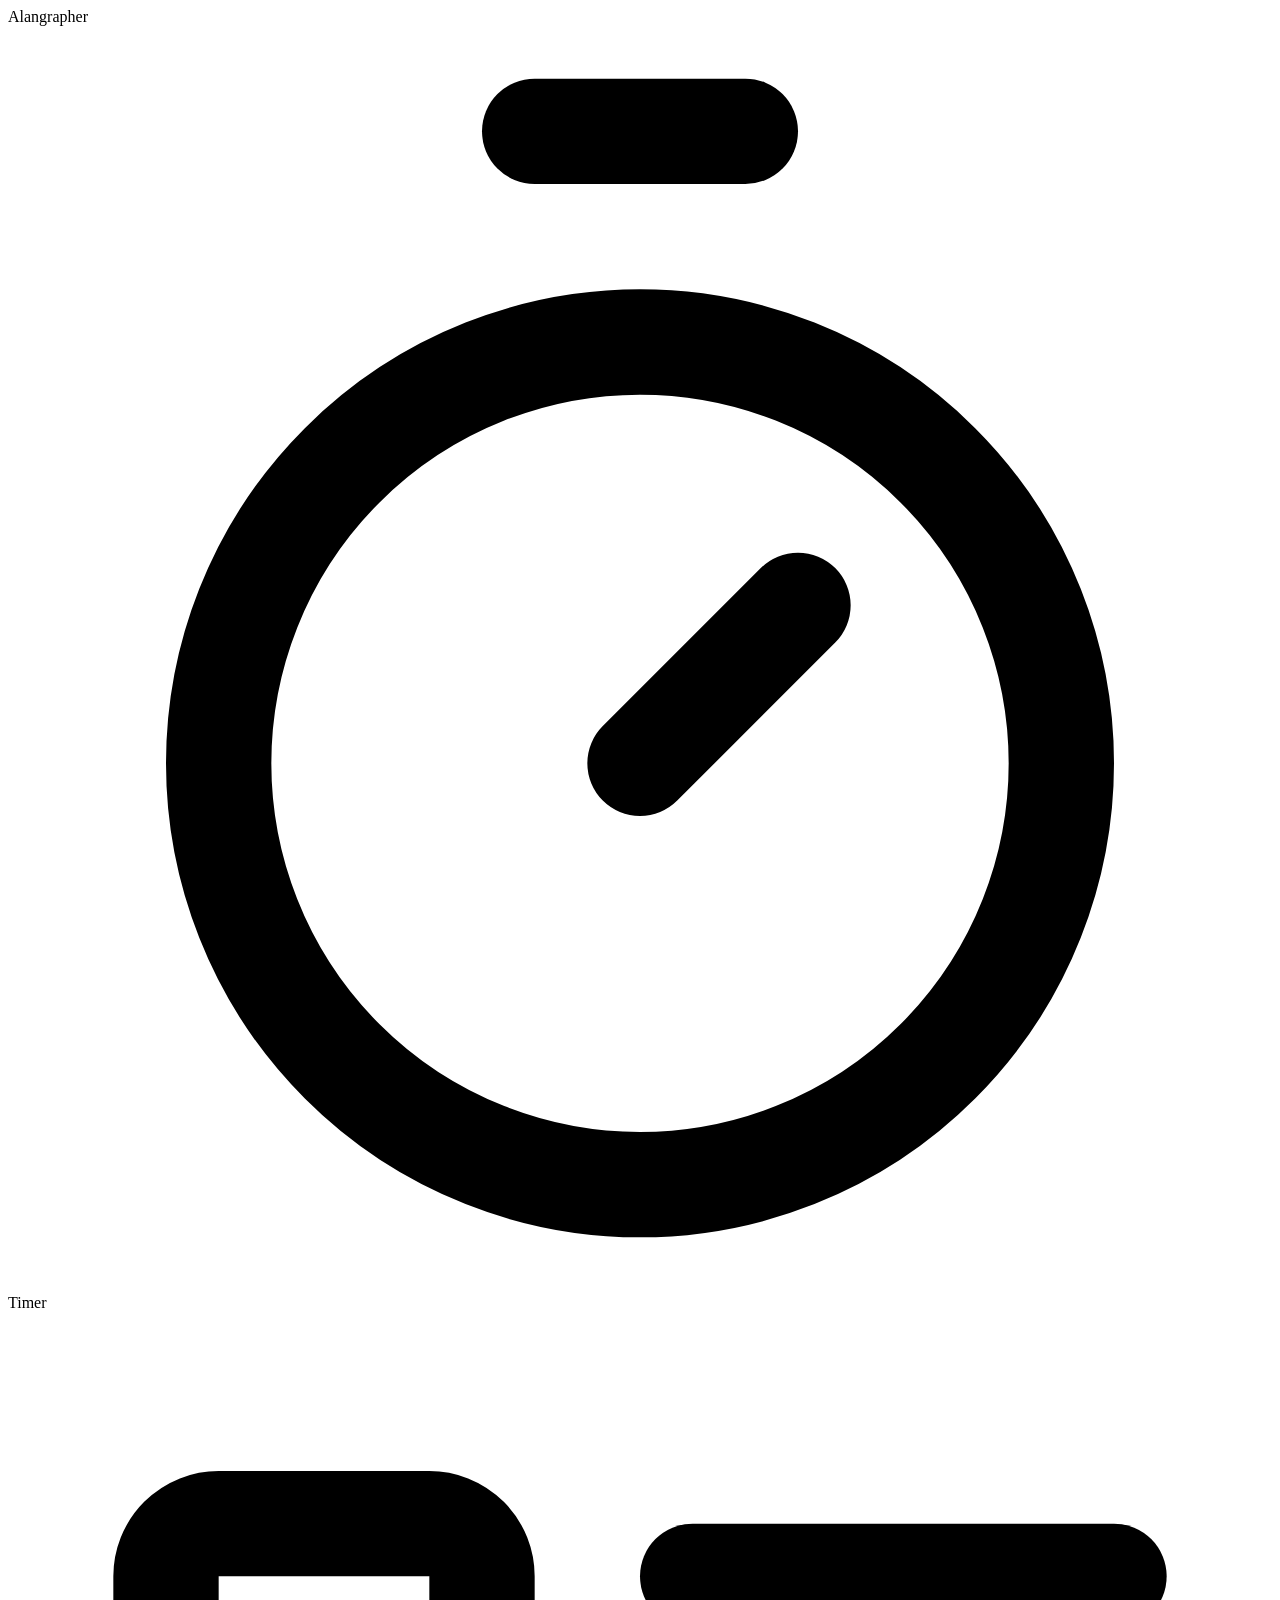
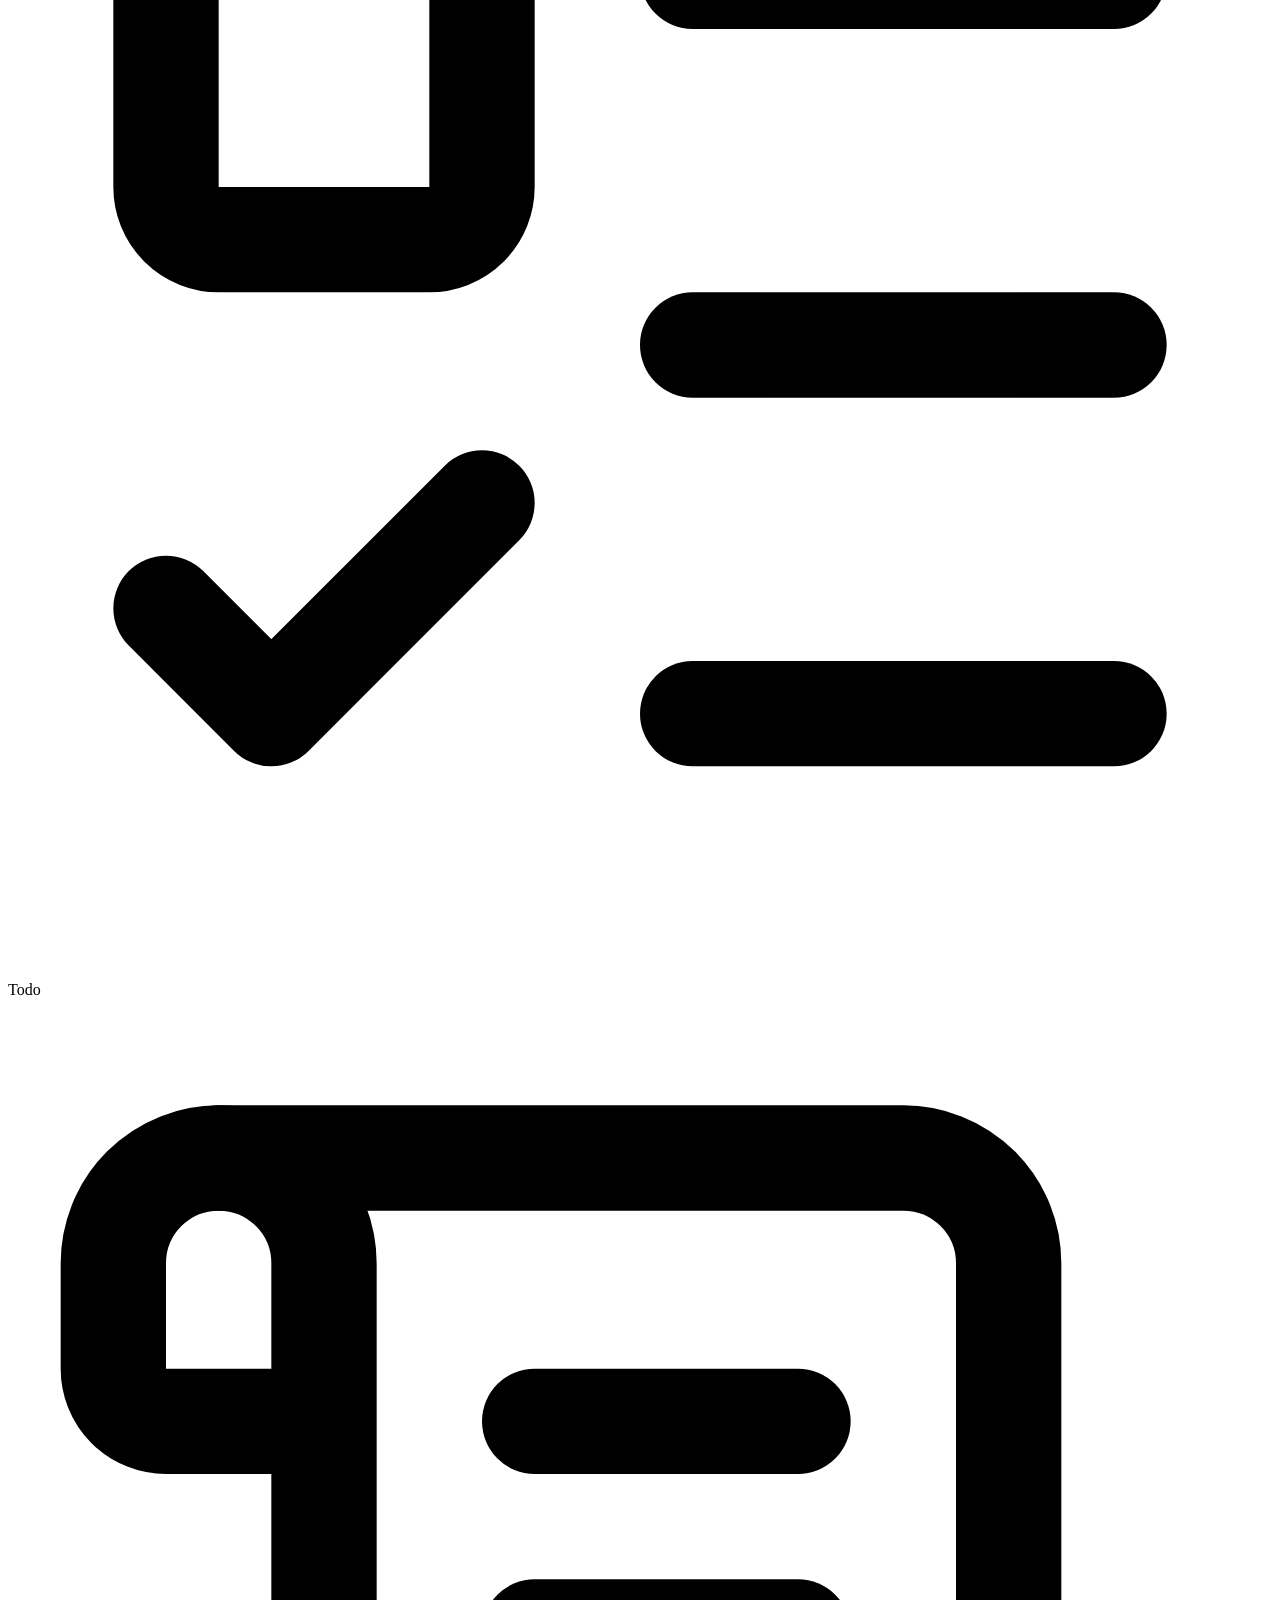
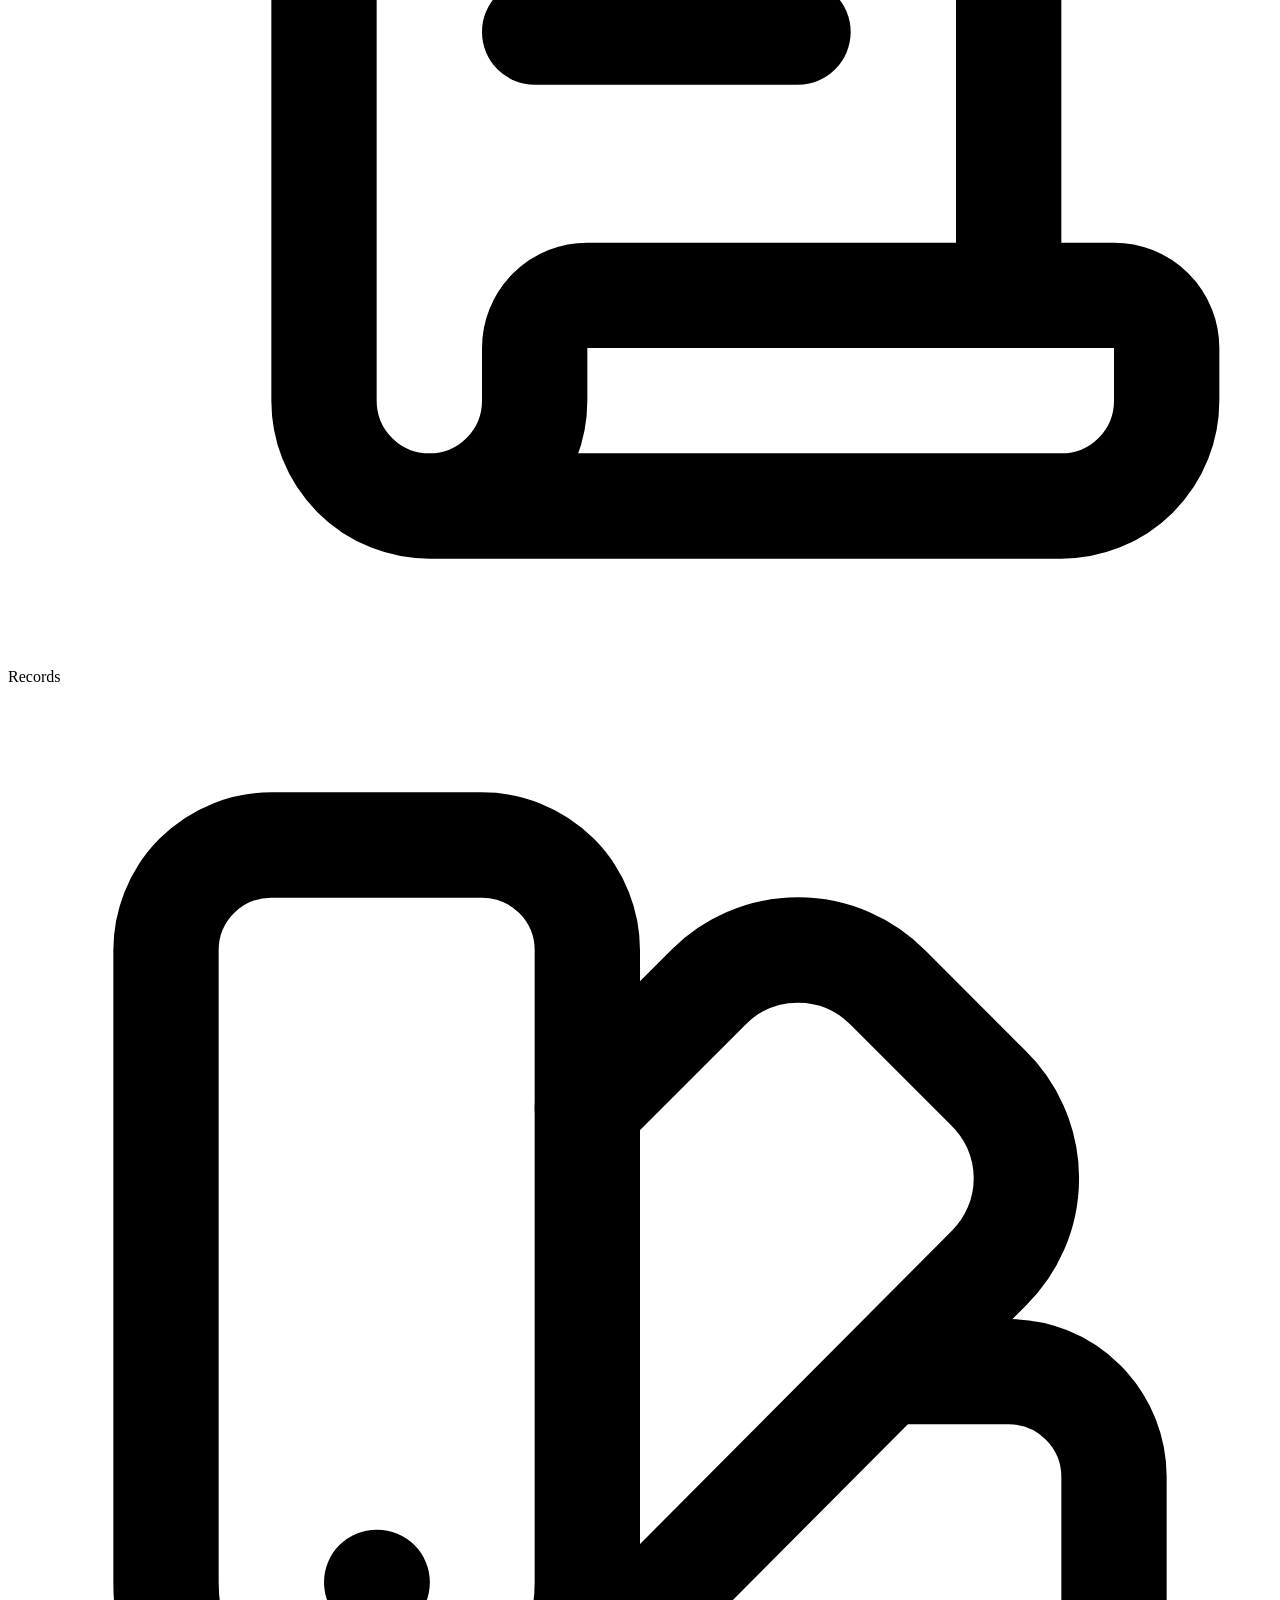
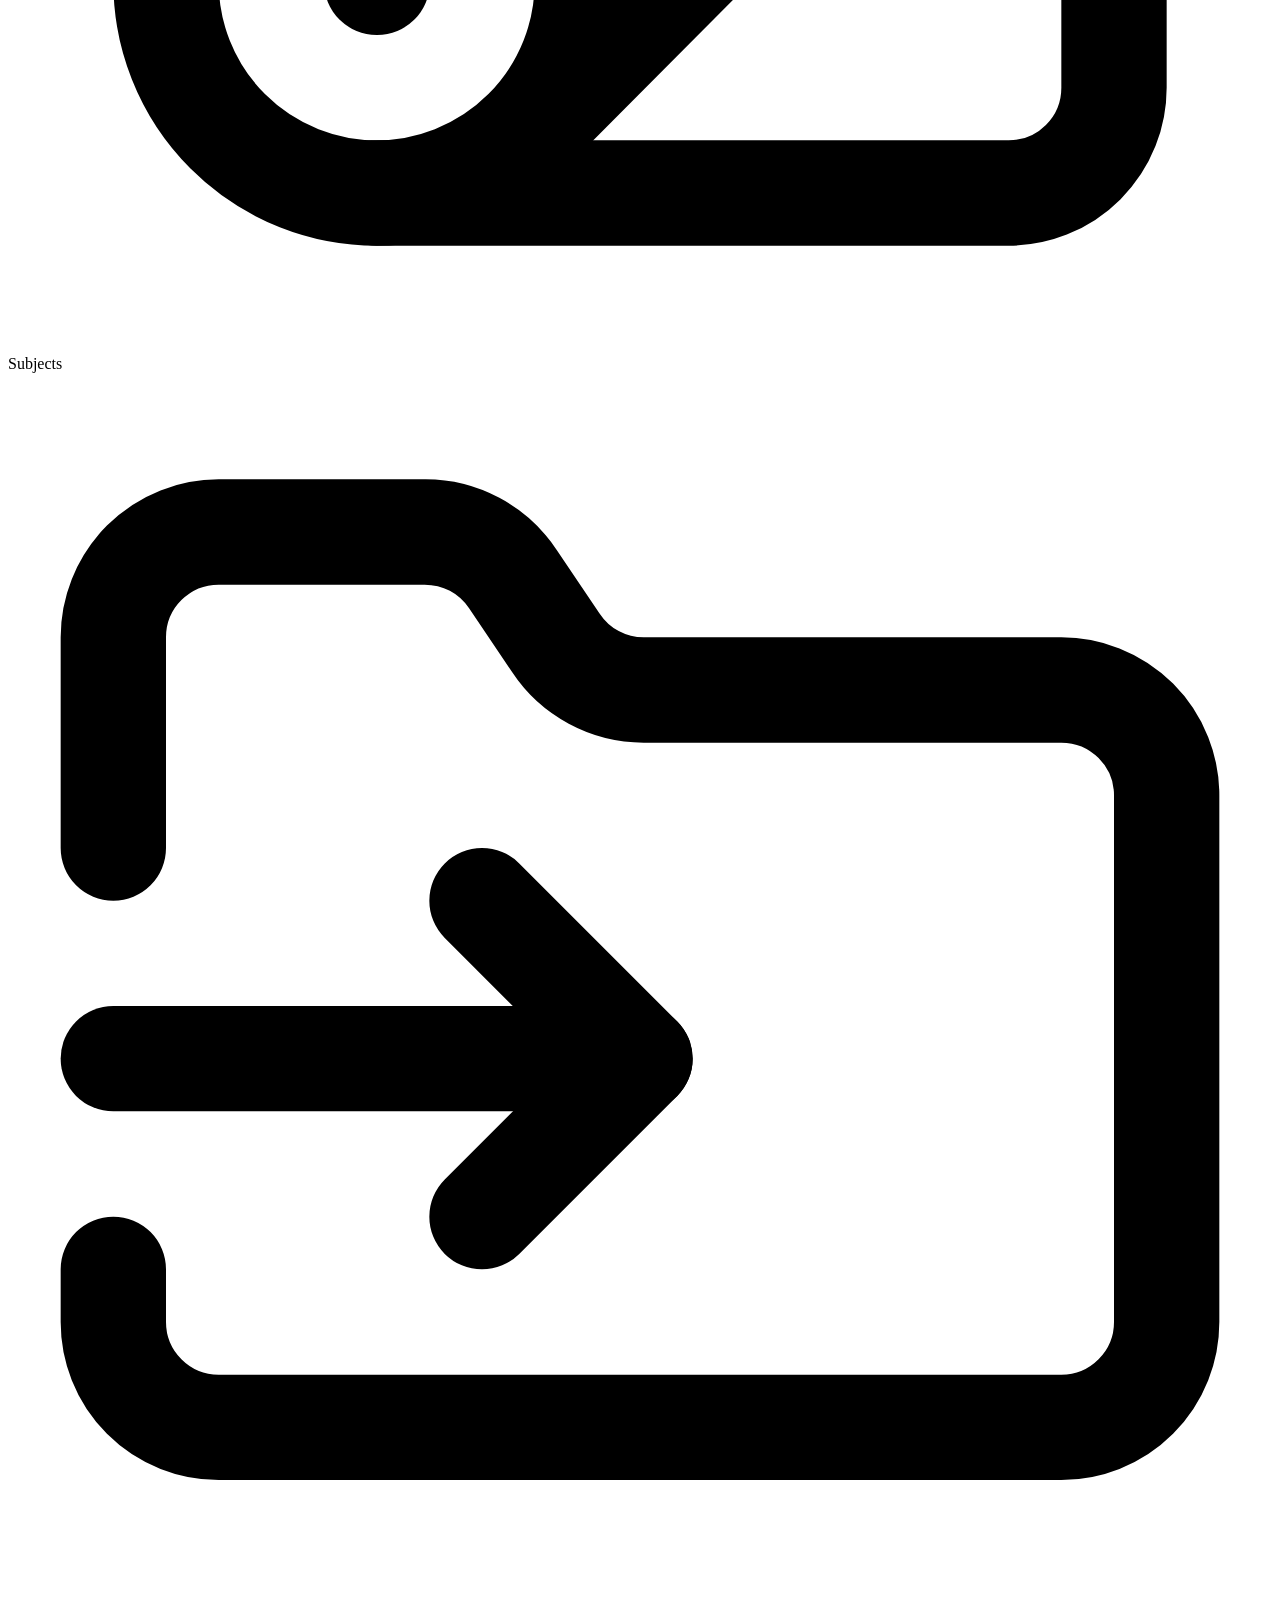
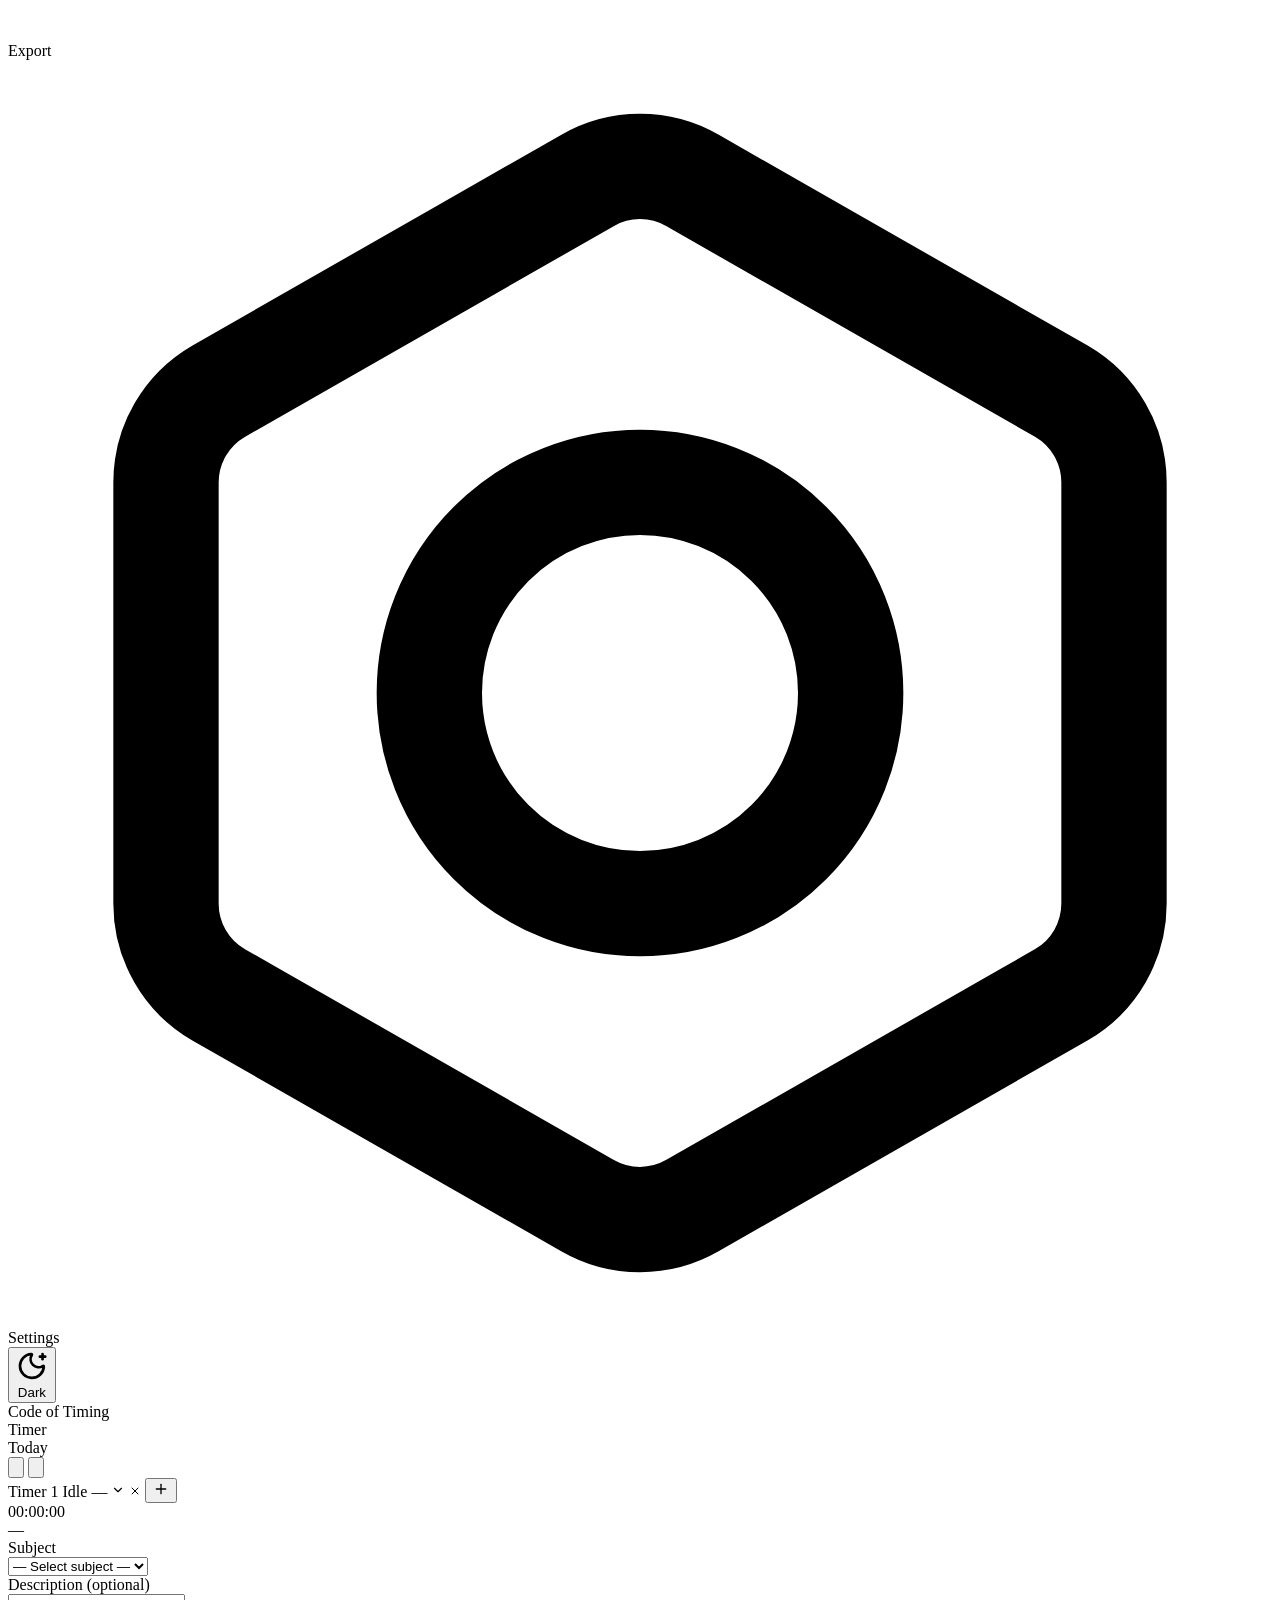
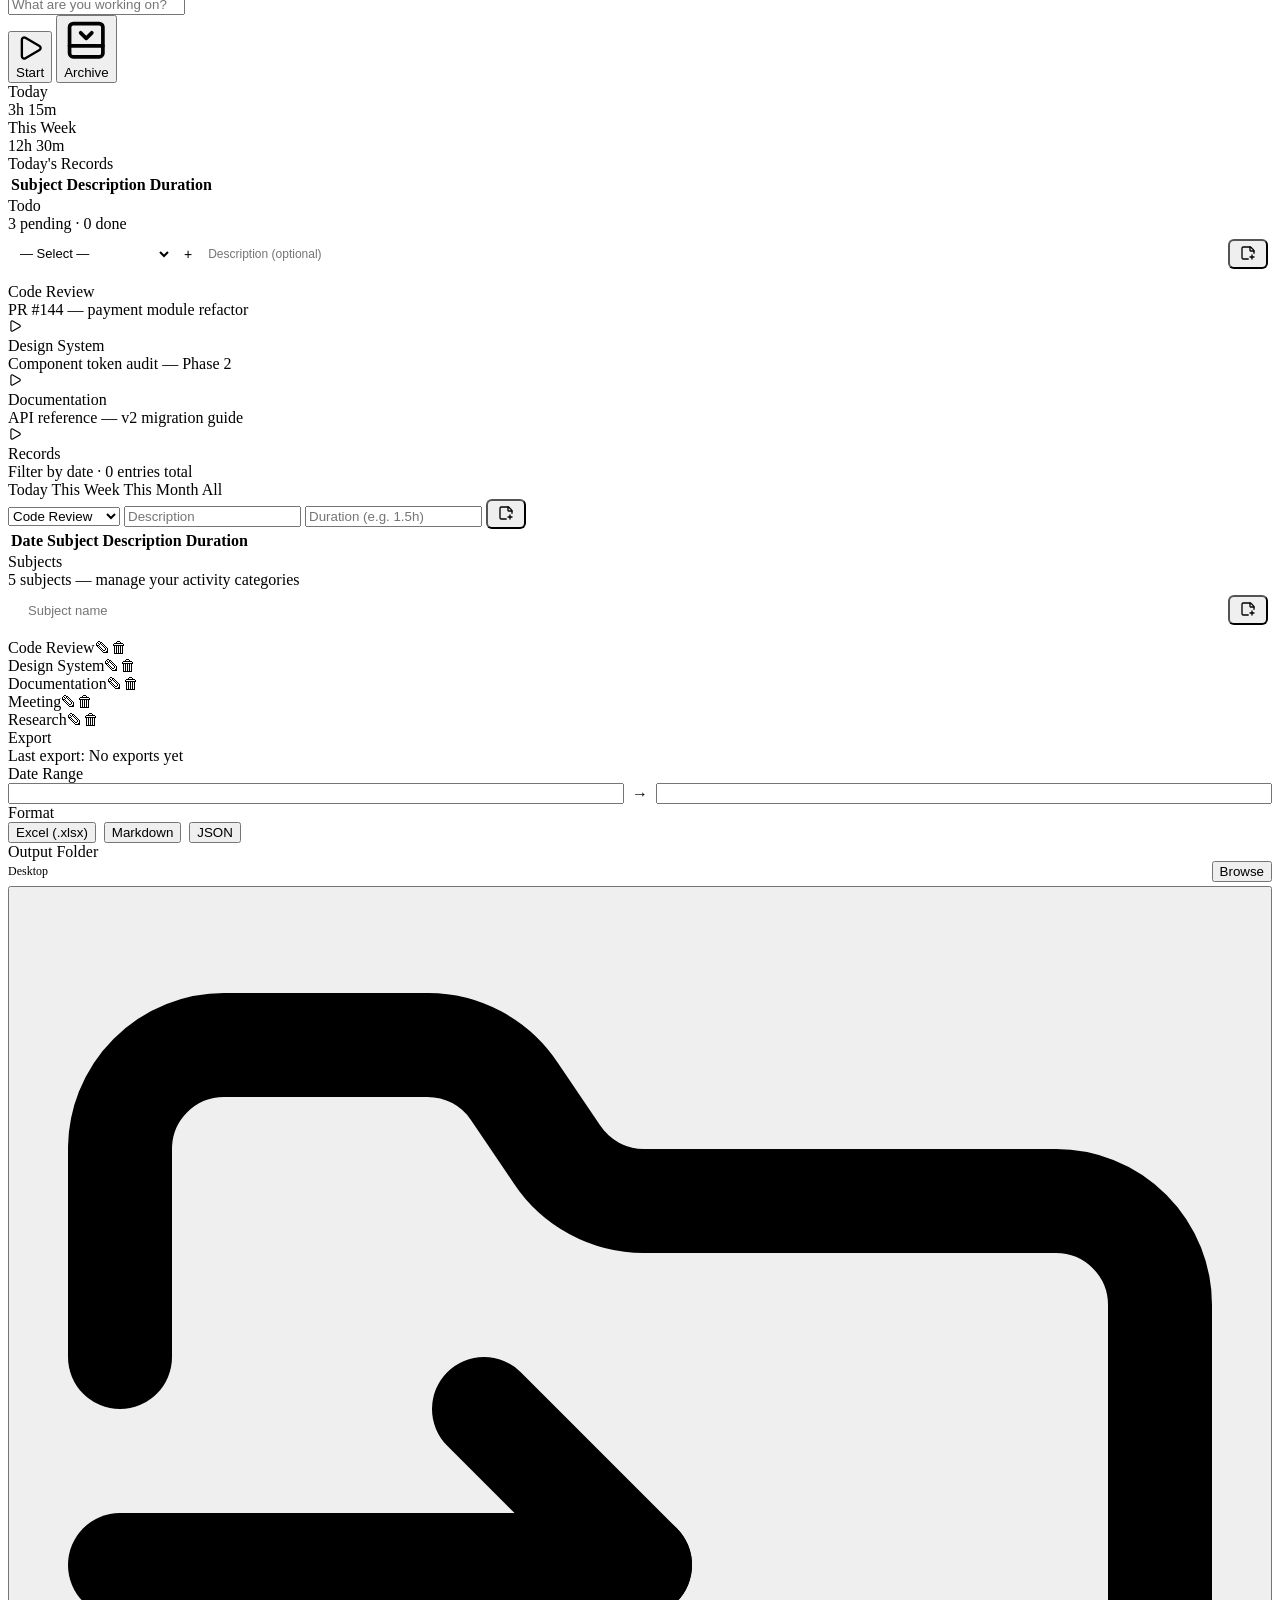
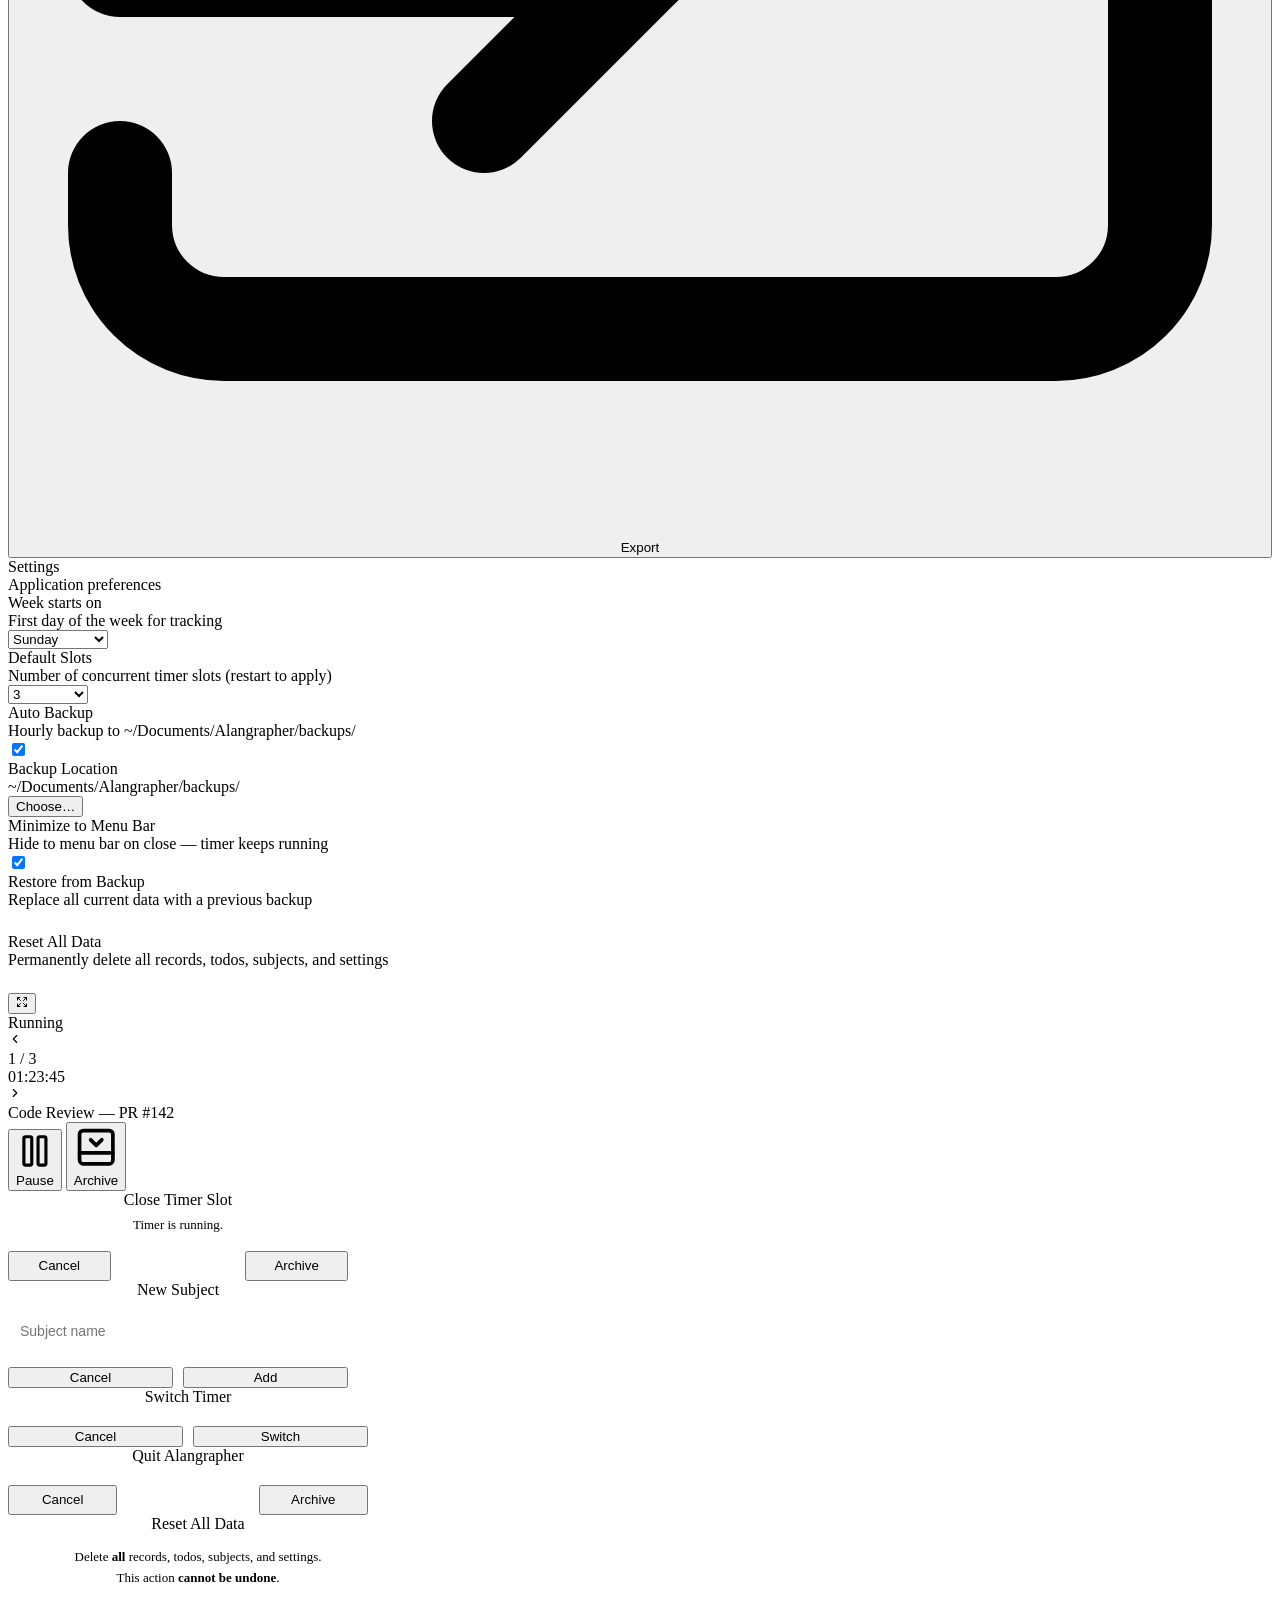
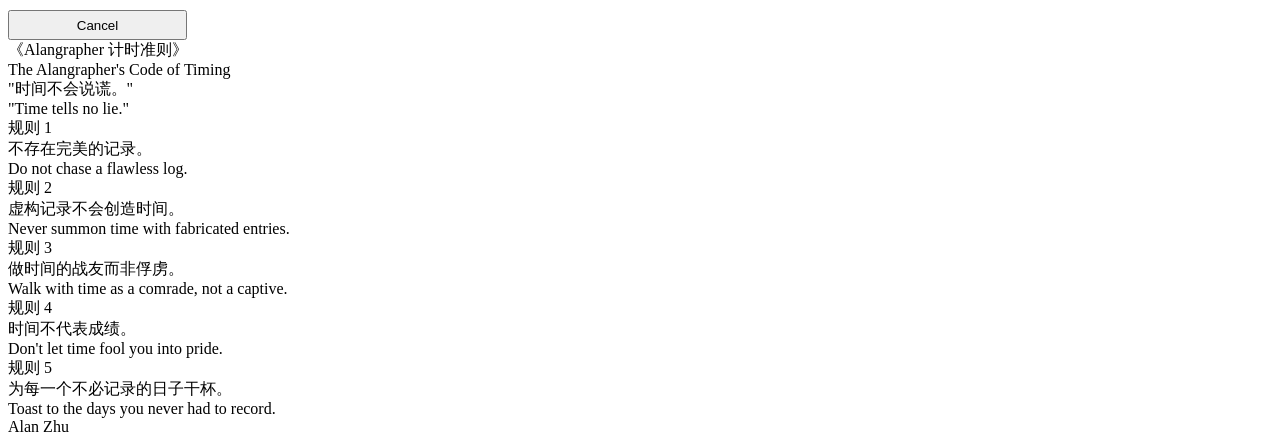
==== ui/index.html @ de0b2e90 "feat: export path picker + format button active state - Add Output Folder row with Browse button on " ====
<!DOCTYPE html>
<html lang="zh-CN">
<head>
<meta charset="UTF-8">
<meta name="viewport" content="width=device-width, initial-scale=1.0">
<title>Alangrapher · Liquid Glass (760×620)</title>
<!-- INLINE_CSS -->
</head>
<body>
<div class="window">
  <div class="prototype" id="prototype" style="position:relative;">

    <!-- Sidebar -->
    <aside class="sidebar">
      <div class="sidebar-brand">Alangrapher</div>
      <nav style="display:flex;flex-direction:column;gap:1px;flex:1;">
        <div class="nav-item active" data-page="timer">
          <svg class="nav-icon-svg" viewBox="0 0 24 24" fill="none" stroke="currentColor" stroke-width="2" stroke-linecap="round" stroke-linejoin="round"><line x1="10" x2="14" y1="2" y2="2"/><line x1="12" x2="15" y1="14" y2="11"/><circle cx="12" cy="14" r="8"/></svg>
          <span>Timer</span></div>
        <div class="nav-item" data-page="todo">
          <svg class="nav-icon-svg" viewBox="0 0 24 24" fill="none" stroke="currentColor" stroke-width="2" stroke-linecap="round" stroke-linejoin="round"><path d="M13 5h8"/><path d="M13 12h8"/><path d="M13 19h8"/><path d="m3 17 2 2 4-4"/><rect x="3" y="4" width="6" height="6" rx="1"/></svg>
          <span>Todo</span></div>
        <div class="nav-item" data-page="records">
          <svg class="nav-icon-svg" viewBox="0 0 24 24" fill="none" stroke="currentColor" stroke-width="2" stroke-linecap="round" stroke-linejoin="round"><path d="M15 12h-5"/><path d="M15 8h-5"/><path d="M19 17V5a2 2 0 0 0-2-2H4"/><path d="M8 21h12a2 2 0 0 0 2-2v-1a1 1 0 0 0-1-1H11a1 1 0 0 0-1 1v1a2 2 0 1 1-4 0V5a2 2 0 1 0-4 0v2a1 1 0 0 0 1 1h3"/></svg>
          <span>Records</span></div>
        <div class="nav-item" data-page="subjects">
          <svg class="nav-icon-svg" viewBox="0 0 24 24" fill="none" stroke="currentColor" stroke-width="2" stroke-linecap="round" stroke-linejoin="round"><path d="M11 17a4 4 0 0 1-8 0V5a2 2 0 0 1 2-2h4a2 2 0 0 1 2 2Z"/><path d="M16.7 13H19a2 2 0 0 1 2 2v4a2 2 0 0 1-2 2H7"/><path d="M 7 17h.01"/><path d="m11 8 2.3-2.3a2.4 2.4 0 0 1 3.404.004L18.6 7.6a2.4 2.4 0 0 1 .026 3.434L9.9 19.8"/></svg>
          <span>Subjects</span></div>
        <div class="nav-item" data-page="export">
          <svg class="nav-icon-svg" viewBox="0 0 24 24" fill="none" stroke="currentColor" stroke-width="2" stroke-linecap="round" stroke-linejoin="round"><path d="M2 9V5a2 2 0 0 1 2-2h3.9a2 2 0 0 1 1.69.9l.81 1.2a2 2 0 0 0 1.67.9H20a2 2 0 0 1 2 2v10a2 2 0 0 1-2 2H4a2 2 0 0 1-2-2v-1"/><path d="M2 13h10"/><path d="m9 16 3-3-3-3"/></svg>
          <span>Export</span></div>
        <div class="nav-item" data-page="settings">
          <svg class="nav-icon-svg" viewBox="0 0 24 24" fill="none" stroke="currentColor" stroke-width="2" stroke-linecap="round" stroke-linejoin="round"><path d="M21 16V8a2 2 0 0 0-1-1.73l-7-4a2 2 0 0 0-2 0l-7 4A2 2 0 0 0 3 8v8a2 2 0 0 0 1 1.73l7 4a2 2 0 0 0 2 0l7-4A2 2 0 0 0 21 16z"/><circle cx="12" cy="12" r="4"/></svg>
          <span>Settings</span></div>
      </nav>
      <div class="sidebar-footer">
        <button class="theme-toggle" id="darkToggle"><svg class="nav-icon-svg" viewBox="0 0 24 24" fill="none" stroke="currentColor" stroke-width="2" stroke-linecap="round" stroke-linejoin="round"><path d="M18 5h4"/><path d="M20 3v4"/><path d="M20.985 12.486a9 9 0 1 1-9.473-9.472c.405-.022.617.46.402.803a6 6 0 0 0 8.268 8.268c.344-.215.825-.004.803.401"/></svg> Dark</button>
        <div class="sidebar-tagline easter-egg-trigger" id="easterEggTrigger">Code of Timing</div>
      </div>
    </aside>

    <!-- Content -->
    <main class="content">
      <div class="page active" id="page-timer">
      <div class="page-header">
        <div>
          <div class="page-title">Timer</div>
          <div class="page-sub">Today</div>
        </div>
        <div class="header-actions">
          <button class="btn btn-secondary btn-sm" id="compactBtn" title="Compact mode"><svg class="btn-icon" viewBox="0 0 24 24" fill="none" stroke="currentColor" stroke-width="2" stroke-linecap="round" stroke-linejoin="round"><path d="m15 15 6 6m-6-6v4.8m0-4.8h4.8"/><path d="M9 19.8V15m0 0H4.2M9 15l-6 6"/><path d="M15 4.2V9m0 0h4.8M15 9l6-6"/><path d="M9 4.2V9m0 0H4.2M9 9 3 3"/></svg></button>
          <button class="btn btn-secondary btn-sm btn-close" id="closeBtn" title="Close"><svg class="btn-icon" viewBox="0 0 24 24" fill="none" stroke="currentColor" stroke-width="2" stroke-linecap="round" stroke-linejoin="round"><rect width="18" height="18" x="3" y="3" rx="2" ry="2"/><path d="m15 9-6 6"/><path d="m9 9 6 6"/></svg></button>
        </div>
      </div>

      <div class="card">
        <div class="slot-header">
          <span class="slot-label">Timer 1</span>
          <span class="badge idle"><span class="dot"></span> Idle</span>
          <span class="slot-subject">—</span>
          <span style="color:var(--muted);cursor:pointer;font-size:13px;"><svg style="width:14px;height:14px" viewBox="0 0 24 24" fill="none" stroke="currentColor" stroke-width="2" stroke-linecap="round" stroke-linejoin="round"><path d="m6 9 6 6 6-6"/></svg></span>
          <span style="color:var(--muted);cursor:pointer;font-size:11px;"><svg style="width:12px;height:12px" viewBox="0 0 24 24" fill="none" stroke="currentColor" stroke-width="2" stroke-linecap="round" stroke-linejoin="round"><path d="M18 6 6 18"/><path d="m6 6 12 12"/></svg></span>
          <button class="add-slot-btn" title="Add timer slot (max 5)"><svg style="width:16px;height:16px" viewBox="0 0 24 24" fill="none" stroke="currentColor" stroke-width="2" stroke-linecap="round" stroke-linejoin="round"><path d="M5 12h14"/><path d="M12 5v14"/></svg></button>
        </div>
        <div class="timer-clock">00:00:00</div>
        <div class="timer-subject-line">—</div>
        <div class="form-row"><div class="form-label">Subject</div><div class="select-wrapper"><select class="form-select"><option>— Select subject —</option></select></div></div>
        <div class="form-row"><div class="form-label">Description (optional)</div><input class="form-input" placeholder="What are you working on?"></div>
        <div class="btn-row">
          <button class="btn btn-primary" style="flex:1;"><svg class="btn-icon" viewBox="0 0 24 24" fill="none" stroke="currentColor" stroke-width="2" stroke-linecap="round" stroke-linejoin="round"><path d="M5 5a2 2 0 0 1 3.008-1.728l11.997 6.998a2 2 0 0 1 .003 3.458l-12 7A2 2 0 0 1 5 19z"/></svg>Start</button>
          <button class="btn btn-secondary" style="flex:1;"><svg class="btn-icon" viewBox="0 0 24 24" fill="none" stroke="currentColor" stroke-width="2" stroke-linecap="round" stroke-linejoin="round"><rect width="18" height="18" x="3" y="3" rx="2"/><path d="M3 15h18"/><path d="m15 8-3 3-3-3"/></svg>Archive</button>
        </div>
      </div>

      <div class="tile-row">
        <div class="tile"><div class="tile-label">Today</div><div class="tile-value">3h 15m</div></div>
        <div class="tile"><div class="tile-label">This Week</div><div class="tile-value accent">12h 30m</div></div>
      </div>

      <div class="card" style="margin-bottom:0;">
        <div class="records-header">Today's Records</div>
        <div style="max-height:200px; overflow-y:auto;">
        <table class="records-table">
          <thead><tr><th>Subject</th><th>Description</th><th style="text-align:right">Duration</th><th style="width:60px"></th></tr></thead>
          <tbody>
          </tbody>
        </table>
        </div>
      </div>
      </div>

      <div class="page" id="page-todo">
        <div class="page-header">
          <div>
            <div class="page-title">Todo</div>
            <div class="page-sub">3 pending · 0 done</div>
          </div>
        </div>

        <!-- Inline add — subject + description -->
        <div style="display:flex;align-items:center;gap:6px;padding:6px 4px;margin-bottom:8px;border-bottom:1px solid var(--border);">
          <select id="todoSubject" style="flex:1;background:transparent;border:none;padding:6px 4px;font-size:13px;color:var(--text);outline:none;border-bottom:1px solid transparent;max-width:160px;" onkeydown="if(event.key==='Enter')addTodo()"><option value="">— Select —</option></select>
          <button onclick="quickAddSubject()" title="Add subject" style="background:none;border:none;color:var(--muted);cursor:pointer;font-size:14px;padding:4px 6px;line-height:1;">+</button>
          <input id="todoDesc" placeholder="Description (optional)" style="flex:2;background:transparent;border:none;padding:6px 4px;font-size:12px;color:var(--text2);outline:none;border-bottom:1px solid transparent;" onfocus="this.style.borderBottomColor='var(--accent)'" onblur="this.style.borderBottomColor='transparent'" onkeydown="if(event.key==='Enter')addTodo()">
          <button class="btn btn-primary btn-sm" onclick="addTodo()" style="padding:4px 10px;font-size:11px;border-radius:6px;"><svg xmlns="http://www.w3.org/2000/svg" width="16" height="16" viewBox="0 0 24 24" fill="none" stroke="currentColor" stroke-width="2" stroke-linecap="round" stroke-linejoin="round"><path d="M15 3v5a1 1 0 0 0 1 1h5"/><path d="M18 15v6"/><path d="M21 12.356V9a2.4 2.4 0 0 0-.706-1.706l-3.588-3.588A2.4 2.4 0 0 0 15 3H5a2 2 0 0 0-2 2v14a2 2 0 0 0 2 2h7.355"/><path d="M21 18h-6"/></svg></button>
        </div>

        <div class="todo-list">
          <div class="todo-item">
            <div class="todo-checkbox" onclick="toggleTodo(this)"></div>
            <div class="todo-item-info">
              <div class="todo-item-subject">Code Review</div>
              <div class="todo-item-desc">PR #144 — payment module refactor</div>
            </div>
            <span class="todo-start-btn" onclick="startTodoTimer(this)" title="Start timer"><svg style="width:14px;height:14px" viewBox="0 0 24 24" fill="none" stroke="currentColor" stroke-width="2" stroke-linecap="round" stroke-linejoin="round"><path d="M5 5a2 2 0 0 1 3.008-1.728l11.997 6.998a2 2 0 0 1 .003 3.458l-12 7A2 2 0 0 1 5 19z"/></svg></span>
          </div>
          <div class="todo-item">
            <div class="todo-checkbox" onclick="toggleTodo(this)"></div>
            <div class="todo-item-info">
              <div class="todo-item-subject">Design System</div>
              <div class="todo-item-desc">Component token audit — Phase 2</div>
            </div>
            <span class="todo-start-btn" onclick="startTodoTimer(this)" title="Start timer"><svg style="width:14px;height:14px" viewBox="0 0 24 24" fill="none" stroke="currentColor" stroke-width="2" stroke-linecap="round" stroke-linejoin="round"><path d="M5 5a2 2 0 0 1 3.008-1.728l11.997 6.998a2 2 0 0 1 .003 3.458l-12 7A2 2 0 0 1 5 19z"/></svg></span>
          </div>
          <div class="todo-item">
            <div class="todo-checkbox" onclick="toggleTodo(this)"></div>
            <div class="todo-item-info">
              <div class="todo-item-subject">Documentation</div>
              <div class="todo-item-desc">API reference — v2 migration guide</div>
            </div>
            <span class="todo-start-btn" onclick="startTodoTimer(this)" title="Start timer"><svg style="width:14px;height:14px" viewBox="0 0 24 24" fill="none" stroke="currentColor" stroke-width="2" stroke-linecap="round" stroke-linejoin="round"><path d="M5 5a2 2 0 0 1 3.008-1.728l11.997 6.998a2 2 0 0 1 .003 3.458l-12 7A2 2 0 0 1 5 19z"/></svg></span>
          </div>
        </div>
      </div>

      <!-- ═══ Records ═══ -->
      <div class="page" id="page-records">
        <div class="page-header">
          <div>
            <div class="page-title">Records</div>
            <div class="page-sub">Filter by date · <span id="recordsCount">0</span> entries total</div>
          </div>
          <div class="filter-chips">
            <span class="chip active" onclick="setRecordsFilter('Today')">Today</span>
            <span class="chip" onclick="setRecordsFilter('Week')">This Week</span>
            <span class="chip" onclick="setRecordsFilter('Month')">This Month</span>
            <span class="chip" onclick="setRecordsFilter('All')">All</span>
          </div>
        </div>
        <!-- Inline add form row -->
        <div class="records-add-row" id="recordsAddRow">
          <input type="date" id="recordsDateField" class="records-add-date" style="flex:0 0 110px; border-bottom-style:solid; display:none;">
          <select class="records-add-subject" style="flex:0.7;">
            <option>Code Review</option><option>Design System</option><option>Documentation</option><option>Meeting</option><option>Research</option>
          </select>
          <input type="text" class="records-add-desc" placeholder="Description" style="flex:1.3;">
          <input type="text" class="records-add-duration" placeholder="Duration (e.g. 1.5h)" style="flex:0.6;">
          <button class="btn btn-primary btn-sm" onclick="addRecord()" style="padding:4px 10px;font-size:11px;border-radius:6px;"><svg xmlns="http://www.w3.org/2000/svg" width="16" height="16" viewBox="0 0 24 24" fill="none" stroke="currentColor" stroke-width="2" stroke-linecap="round" stroke-linejoin="round"><path d="M15 3v5a1 1 0 0 0 1 1h5"/><path d="M18 15v6"/><path d="M21 12.356V9a2.4 2.4 0 0 0-.706-1.706l-3.588-3.588A2.4 2.4 0 0 0 15 3H5a2 2 0 0 0-2 2v14a2 2 0 0 0 2 2h7.355"/><path d="M21 18h-6"/></svg></button>
        </div>
        <div class="records-scroll-wrap">
        <table class="records-table">
            <thead><tr><th class="records-date-col">Date</th><th>Subject</th><th>Description</th><th style="text-align:right">Duration</th><th style="width:60px"></th></tr></thead>
            <tbody id="recordsBody"></tbody>
          </table>
        </div>
      </div>

      <!-- ═══ Subjects ═══ -->
      <div class="page" id="page-subjects">
        <div class="page-header">
          <div>
            <div class="page-title">Subjects</div>
            <div class="page-sub">5 subjects — manage your activity categories</div>
          </div>
        </div>
        <!-- Inline add row -->
        <div style="display:flex;align-items:center;gap:8px;padding:6px 4px;margin-bottom:8px;border-bottom:1px solid var(--border);">
          <span class="subject-dot" style="background:#5E6AD2;cursor:pointer;" onclick="const colors=['#5E6AD2','#D97A52','#2DA44E','#7B85E8','#CC5544','#E5A837','#6B7DB3','#9B59B6'];const i=parseInt(prompt('Pick color 0-7:','0'));if(i>=0&&i<8)this.style.background=colors[i]"></span>
          <input class="form-input" placeholder="Subject name" style="flex:1;border:none;background:transparent;padding:6px 8px;font-size:13px;" onkeydown="if(event.key==='Enter')addSubject()">
          <button class="btn btn-primary btn-sm" onclick="addSubject()" style="padding:4px 10px;font-size:11px;border-radius:6px;"><svg xmlns="http://www.w3.org/2000/svg" width="16" height="16" viewBox="0 0 24 24" fill="none" stroke="currentColor" stroke-width="2" stroke-linecap="round" stroke-linejoin="round"><path d="M15 3v5a1 1 0 0 0 1 1h5"/><path d="M18 15v6"/><path d="M21 12.356V9a2.4 2.4 0 0 0-.706-1.706l-3.588-3.588A2.4 2.4 0 0 0 15 3H5a2 2 0 0 0-2 2v14a2 2 0 0 0 2 2h7.355"/><path d="M21 18h-6"/></svg></button>
        </div>
        <div class="subjects-list">
          <div class="subject-row"><span class="subject-dot" style="background:#5E6AD2;"></span><span class="subject-name">Code Review</span><span class="subject-actions"><span class="act" onclick="editSubject(this)">✎</span><span class="act" onclick="delSubject(this)">🗑</span></span></div>
          <div class="subject-row"><span class="subject-dot" style="background:#34C98B;"></span><span class="subject-name">Design System</span><span class="subject-actions"><span class="act" onclick="editSubject(this)">✎</span><span class="act" onclick="delSubject(this)">🗑</span></span></div>
          <div class="subject-row"><span class="subject-dot" style="background:#F0B73F;"></span><span class="subject-name">Documentation</span><span class="subject-actions"><span class="act" onclick="editSubject(this)">✎</span><span class="act" onclick="delSubject(this)">🗑</span></span></div>
          <div class="subject-row"><span class="subject-dot" style="background:#4DA6FF;"></span><span class="subject-name">Meeting</span><span class="subject-actions"><span class="act" onclick="editSubject(this)">✎</span><span class="act" onclick="delSubject(this)">🗑</span></span></div>
          <div class="subject-row"><span class="subject-dot" style="background:#D64430;"></span><span class="subject-name">Research</span><span class="subject-actions"><span class="act" onclick="editSubject(this)">✎</span><span class="act" onclick="delSubject(this)">🗑</span></span></div>
        </div>
      </div>

      <!-- ═══ Export ═══ -->
      <div class="page" id="page-export">
        <div class="page-header">
          <div>
            <div class="page-title">Export</div>
            <div class="page-sub">Last export: No exports yet</div>
          </div>
        </div>
        <div class="card">
          <div class="form-row"><div class="form-label">Date Range</div><div style="display:flex;gap:8px;"><input id="export-start" class="form-input" style="flex:1;"><span style="color:var(--muted);align-self:center;">→</span><input id="export-end" class="form-input" style="flex:1;"></div></div>
          <div class="form-row"><div class="form-label">Format</div><div style="display:flex;gap:8px;" id="export-format-group"><button class="btn btn-secondary active" data-format="xlsx">Excel (.xlsx)</button><button class="btn btn-secondary" data-format="md">Markdown</button><button class="btn btn-secondary" data-format="json">JSON</button></div></div>
          <div class="form-row"><div class="form-label">Output Folder</div><div style="display:flex;gap:8px;align-items:center;"><span id="export-path" style="flex:1;font-size:12px;color:var(--muted);white-space:nowrap;overflow:hidden;text-overflow:ellipsis;">Desktop</span><button class="btn btn-secondary btn-sm" id="export-browse-btn" style="flex-shrink:0;">Browse</button></div></div>
          <button class="btn btn-primary" style="width:100%;margin-top:4px;"><svg class="btn-icon" viewBox="0 0 24 24" fill="none" stroke="currentColor" stroke-width="2" stroke-linecap="round" stroke-linejoin="round"><path d="M2 9V5a2 2 0 0 1 2-2h3.9a2 2 0 0 1 1.69.9l.81 1.2a2 2 0 0 0 1.67.9H20a2 2 0 0 1 2 2v10a2 2 0 0 1-2 2H4a2 2 0 0 1-2-2v-1"/><path d="M2 13h10"/><path d="m9 16 3-3-3-3"/></svg> Export</button>
        </div>
      </div>

      <!-- ═══ Settings ═══ -->
      <div class="page" id="page-settings">
        <div class="page-header">
          <div>
            <div class="page-title">Settings</div>
            <div class="page-sub">Application preferences</div>
          </div>
        </div>
        <div class="settings-list">
          <div class="setting-row">
            <div class="setting-info"><div class="setting-label">Week starts on</div><div class="setting-desc">First day of the week for tracking</div></div>
            <select class="form-select" id="weekStartSelect" style="width:100px;"><option value="sun">Sunday</option><option value="mon">Monday</option></select>
          </div>
          <div class="setting-row">
            <div class="setting-info"><div class="setting-label">Default Slots</div><div class="setting-desc">Number of concurrent timer slots (restart to apply)</div></div>
            <select class="form-select" id="defaultSlotsSelect" style="width:80px;"><option>1</option><option>2</option><option selected>3</option><option>4</option><option>5</option></select>
          </div>
          <div class="setting-row">
            <div class="setting-info"><div class="setting-label">Auto Backup</div><div class="setting-desc" id="backupDesc">Hourly backup to ~/Documents/Alangrapher/backups/</div></div>
            <label class="toggle"><input type="checkbox" id="autoBackupToggle" checked><span class="toggle-slider"></span></label>
          </div>
          <div class="setting-row">
            <div class="setting-info"><div class="setting-label">Backup Location</div><div class="setting-desc" id="backupPath">~/Documents/Alangrapher/backups/</div></div>
            <button class="btn btn-secondary btn-sm" id="chooseBackupBtn">Choose…</button>
          </div>
          <div class="setting-row" id="minimizeTrayRow">
            <div class="setting-info"><div class="setting-label">Minimize to Menu Bar</div><div class="setting-desc">Hide to menu bar on close — timer keeps running</div></div>
            <label class="toggle"><input type="checkbox" id="minimizeTrayToggle" checked><span class="toggle-slider"></span></label>
          </div>
          <div class="setting-row" style="border-bottom:none;">
            <div class="setting-info"><div class="setting-label" style="color:var(--danger);">Restore from Backup</div><div class="setting-desc">Replace all current data with a previous backup</div></div>
            <button class="btn btn-sm" style="background:var(--danger);color:#fff;font-weight:600;padding:6px 14px;border-radius:8px;cursor:pointer;border:none;font-size:11px;" id="restoreBackupBtn">Restore…</button>
          </div>
          <div class="setting-row" style="border-bottom:none;">
            <div class="setting-info"><div class="setting-label" style="color:var(--danger);">Reset All Data</div><div class="setting-desc">Permanently delete all records, todos, subjects, and settings</div></div>
            <button class="btn btn-sm" style="background:var(--danger);color:#fff;font-weight:600;padding:6px 14px;border-radius:8px;cursor:pointer;border:none;font-size:11px;" onclick="resetAllData()">Reset</button>
          </div>
        </div>
      </div>
    </main>

    <!-- Compact floating -->
    <div class="compact-panel" id="compactPanel">
      <button class="compact-expand" id="expandBtn"><svg style="width:12px;height:12px" viewBox="0 0 24 24" fill="none" stroke="currentColor" stroke-width="2" stroke-linecap="round" stroke-linejoin="round"><path d="m15 15 6 6"/><path d="m15 9 6-6"/><path d="M21 16v5h-5"/><path d="M21 8V3h-5"/><path d="M3 16v5h5"/><path d="m3 21 6-6"/><path d="M3 8V3h5"/><path d="M9 9 3 3"/></svg></button>
      <div class="compact-top">
        <span class="badge running"><span class="dot"></span> Running</span>
      </div>
      <div class="compact-timer-row">
        <span class="arrow"><svg style="width:14px;height:14px" viewBox="0 0 24 24" fill="none" stroke="currentColor" stroke-width="2" stroke-linecap="round" stroke-linejoin="round"><path d="m15 18-6-6 6-6"/></svg></span>
        <div class="compact-clock-wrap">
          <div class="compact-slot-indicator">1 / 3</div>
          <div class="compact-clock">01:23:45</div>
        </div>
        <span class="arrow"><svg style="width:14px;height:14px" viewBox="0 0 24 24" fill="none" stroke="currentColor" stroke-width="2" stroke-linecap="round" stroke-linejoin="round"><path d="m9 18 6-6-6-6"/></svg></span>
      </div>
      <div class="compact-subject">Code Review — PR #142</div>
      <div class="compact-actions">
        <button class="btn btn-primary"><svg class="btn-icon" viewBox="0 0 24 24" fill="none" stroke="currentColor" stroke-width="2" stroke-linecap="round" stroke-linejoin="round"><rect x="14" y="3" width="5" height="18" rx="1"/><rect x="5" y="3" width="5" height="18" rx="1"/></svg>Pause</button>
        <button class="btn btn-secondary"><svg class="btn-icon" viewBox="0 0 24 24" fill="none" stroke="currentColor" stroke-width="2" stroke-linecap="round" stroke-linejoin="round"><rect width="18" height="18" x="3" y="3" rx="2"/><path d="M3 15h18"/><path d="m15 8-3 3-3-3"/></svg>Archive</button>
      </div>
    </div>
  </div>
</div>

<!-- Slot remove confirmation modal -->
<div class="modal-overlay" id="removeSlotModal">
  <div class="modal-card" style="width:340px;text-align:center;">
    <div class="modal-title" style="font-size:16px;margin-bottom:8px;">Close Timer Slot</div>
    <div class="remove-slot-msg" style="font-size:13px;color:var(--text2);margin-bottom:18px;">Timer is running.</div>
    <div style="display:flex;gap:10px;justify-content:center;">
      <button class="btn btn-secondary" style="flex:1;" onclick="closeRemoveSlotModal()">Cancel</button>
      <button class="btn btn-sm" style="flex:1;background:var(--danger);color:#fff;font-weight:600;cursor:pointer;border:none;padding:8px 14px;font-size:12px;" onclick="clearAndRemove()">Clear</button>
      <button class="btn btn-primary" style="flex:1;" onclick="archiveThenRemove()">Archive</button>
    </div>
  </div>
</div>

<!-- Quick-add subject modal -->
<div class="modal-overlay" id="quickAddSubjectModal">
  <div class="modal-card" style="width:340px;text-align:center;">
    <div class="modal-title" style="font-size:16px;margin-bottom:14px;">New Subject</div>
    <input id="quickAddSubjectInput" placeholder="Subject name" style="width:100%;padding:10px 12px;font-size:14px;border:1px solid var(--border);border-radius:8px;outline:none;color:var(--text);background:var(--bg);margin-bottom:18px;box-sizing:border-box;" onkeydown="if(event.key==='Enter')submitQuickAddSubject()">
    <div style="display:flex;gap:10px;justify-content:center;">
      <button class="btn btn-secondary" style="flex:1;" onclick="closeQuickAddSubjectModal()">Cancel</button>
      <button class="btn btn-primary" style="flex:1;" onclick="submitQuickAddSubject()">Add</button>
    </div>
  </div>
</div>

<!-- Switch timer confirmation modal -->
<div class="modal-overlay" id="switchTimerModal">
  <div class="modal-card" style="width:360px;text-align:center;">
    <div class="modal-title" style="font-size:16px;margin-bottom:12px;">Switch Timer</div>
    <div id="switchTimerMsg" style="font-size:13px;color:var(--text2);margin-bottom:20px;line-height:1.5;"></div>
    <div style="display:flex;gap:10px;justify-content:center;">
      <button class="btn btn-secondary" style="flex:1;" onclick="closeSwitchTimerModal()">Cancel</button>
      <button class="btn btn-primary" style="flex:1;" id="switchTimerConfirmBtn">Switch</button>
    </div>
  </div>
</div>

<!-- Quit confirmation modal -->
<div class="modal-overlay" id="quitConfirmModal">
  <div class="modal-card" style="width:360px;text-align:center;">
    <div class="modal-title" style="font-size:16px;margin-bottom:12px;">Quit Alangrapher</div>
    <div id="quitConfirmMsg" style="font-size:13px;color:var(--text2);margin-bottom:20px;line-height:1.5;"></div>
    <div style="display:flex;gap:10px;justify-content:center;">
      <button class="btn btn-secondary" style="flex:1;" onclick="closeQuitModal()">Cancel</button>
      <button class="btn btn-sm" style="flex:1;background:var(--danger);color:#fff;font-weight:600;cursor:pointer;border:none;border-radius:8px;padding:8px 14px;font-size:12px;" id="quitKeepBtn">Pause</button>
      <button class="btn btn-primary" style="flex:1;" id="quitArchiveBtn">Archive</button>
    </div>
  </div>
</div>

<!-- Reset All Data confirmation modal -->
<div class="modal-overlay" id="resetConfirmModal">
  <div class="modal-card" style="width:380px;text-align:center;">
    <div class="modal-title" style="font-size:16px;margin-bottom:14px;">Reset All Data</div>
    <div style="font-size:13px;color:var(--text2);margin-bottom:22px;line-height:1.6;">
      Delete <strong>all</strong> records, todos, subjects, and settings.<br>
      This action <strong style="color:var(--danger);">cannot be undone</strong>.
    </div>
    <div style="display:flex;gap:10px;justify-content:center;">
      <button class="btn btn-secondary" style="flex:1;" onclick="closeResetModal()">Cancel</button>
      <button class="btn btn-sm" style="flex:1;background:var(--danger);color:#fff;font-weight:600;cursor:pointer;border:none;border-radius:8px;padding:8px 14px;font-size:12px;" onclick="doResetAllData()">Reset</button>
    </div>
  </div>
</div>

<!-- Easter egg modal -->
<div class="modal-overlay" id="easterEggModal">
  <div class="modal-card">
    <div class="modal-accent"></div>
    <div class="modal-title">《Alangrapher 计时准则》</div>
    <div class="modal-subtitle">The Alangrapher's Code of Timing</div>
    <div class="modal-quote">"时间不会说谎。"</div>
    <div class="modal-quote-en">"Time tells no lie."</div>
    <div class="modal-divider"></div>
    <div class="modal-rule"><div class="modal-rule-no">规则 1</div><div class="modal-rule-zh">不存在完美的记录。</div><div class="modal-rule-en">Do not chase a flawless log.</div></div>
    <div class="modal-rule"><div class="modal-rule-no">规则 2</div><div class="modal-rule-zh">虚构记录不会创造时间。</div><div class="modal-rule-en">Never summon time with fabricated entries.</div></div>
    <div class="modal-rule"><div class="modal-rule-no">规则 3</div><div class="modal-rule-zh">做时间的战友而非俘虏。</div><div class="modal-rule-en">Walk with time as a comrade, not a captive.</div></div>
    <div class="modal-rule"><div class="modal-rule-no">规则 4</div><div class="modal-rule-zh">时间不代表成绩。</div><div class="modal-rule-en">Don't let time fool you into pride.</div></div>
    <div class="modal-rule"><div class="modal-rule-no">规则 5</div><div class="modal-rule-zh">为每一个不必记录的日子干杯。</div><div class="modal-rule-en">Toast to the days you never had to record.</div></div>
    <div class="modal-divider"></div>
    <div class="modal-signature">Alan Zhu</div>
  </div>
</div>

<!-- INLINE_JS -->
</body>
</html>
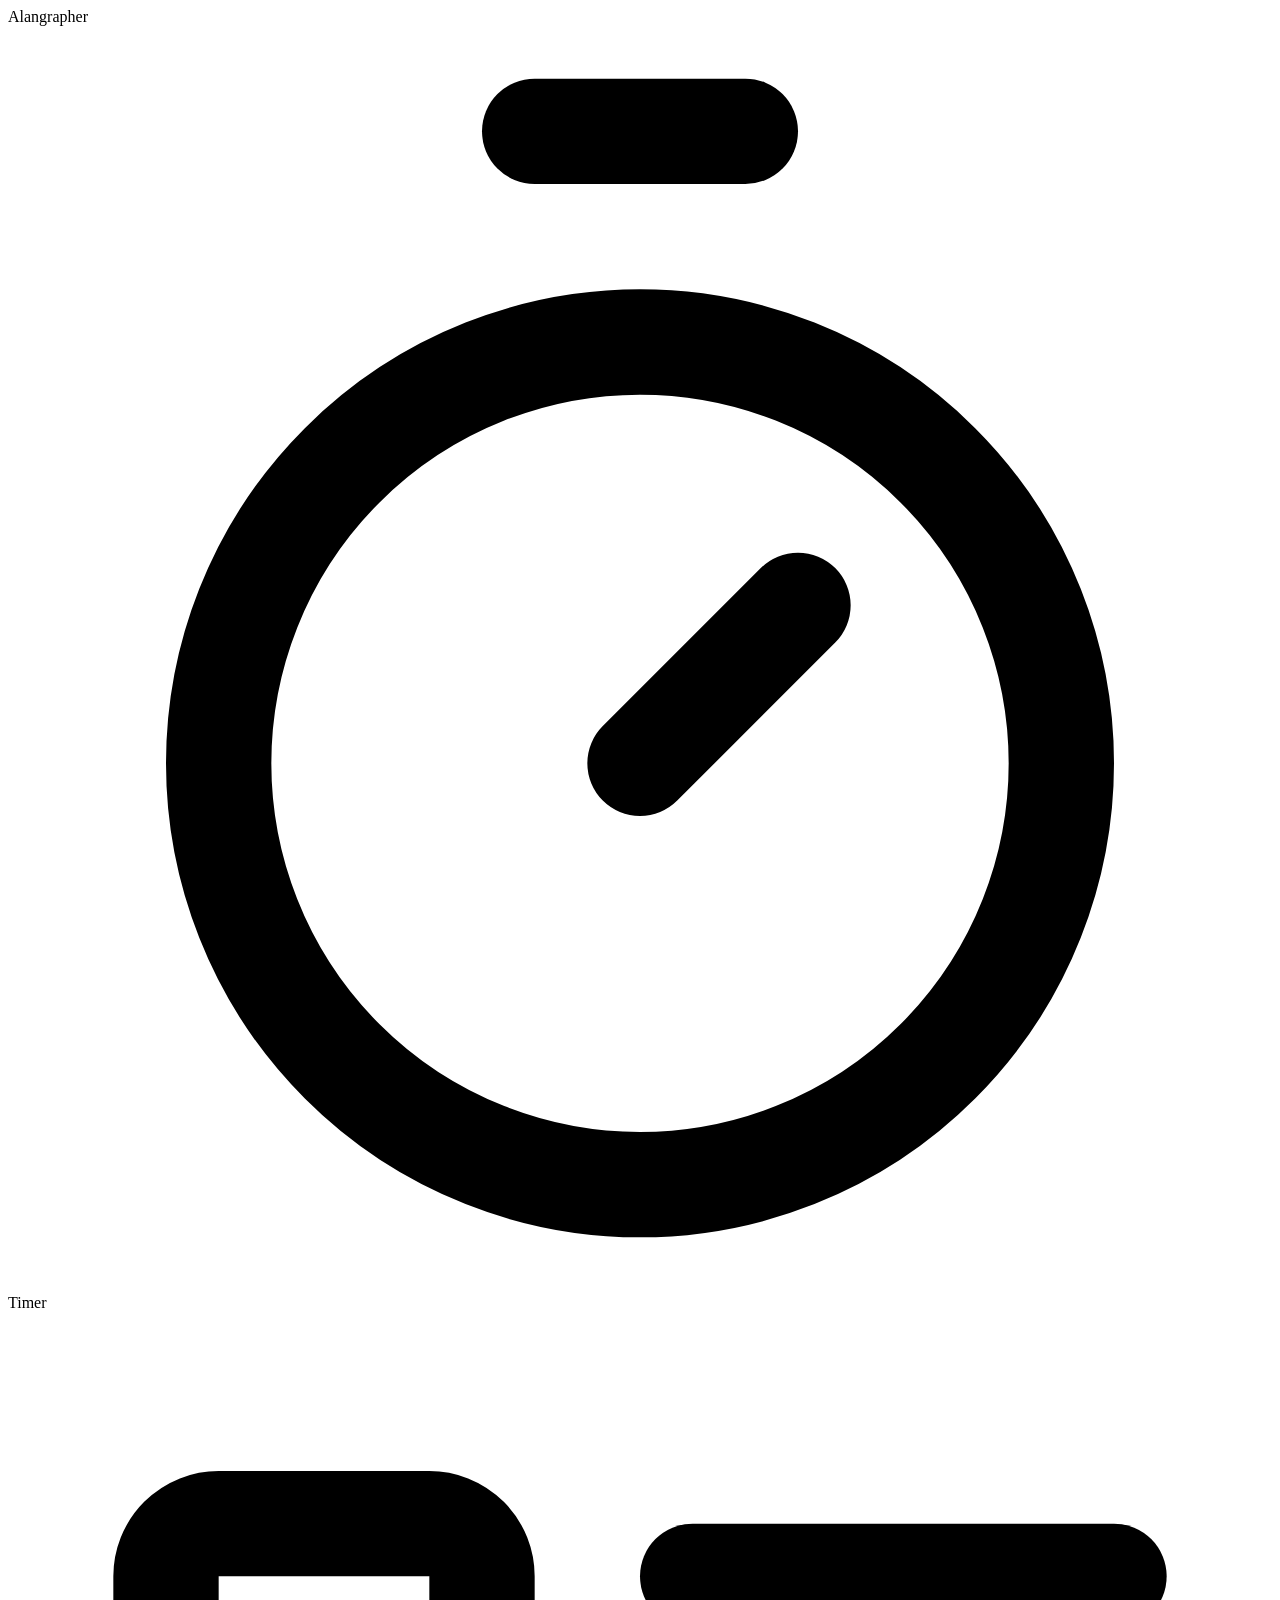
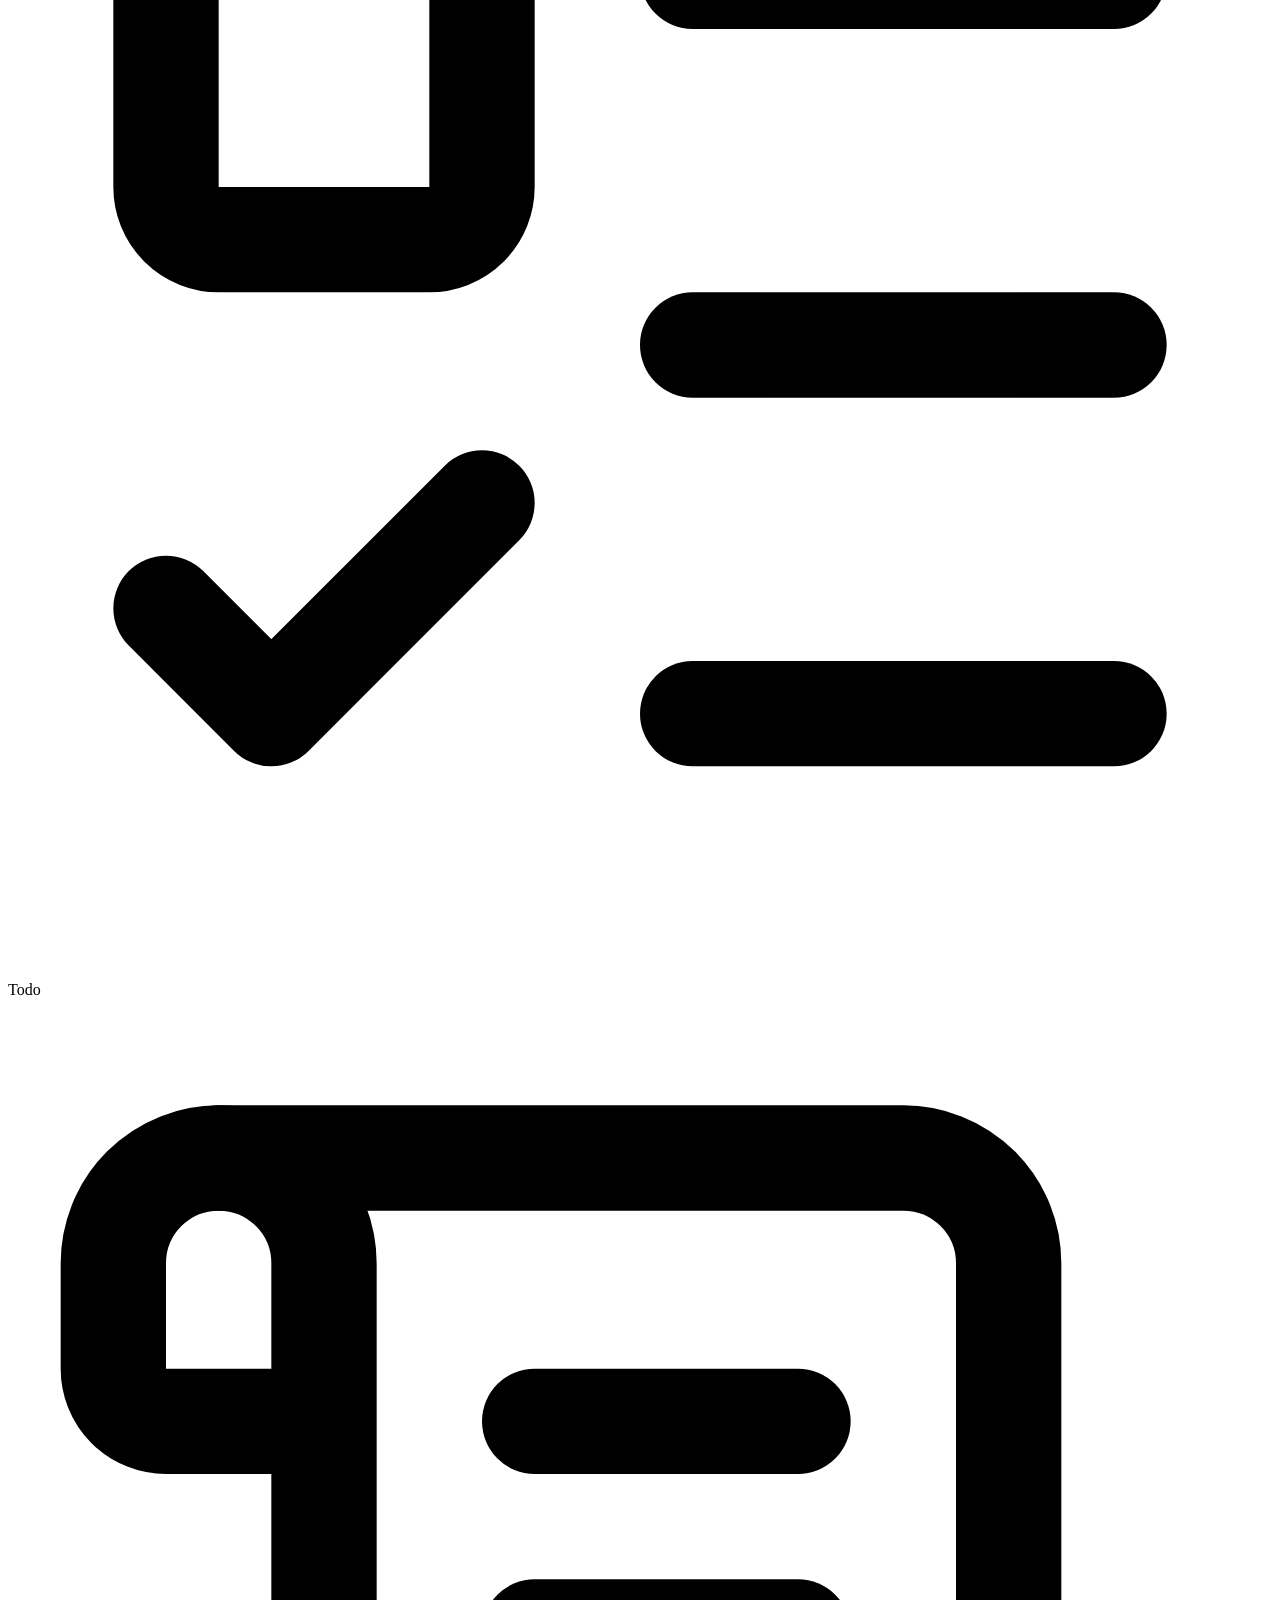
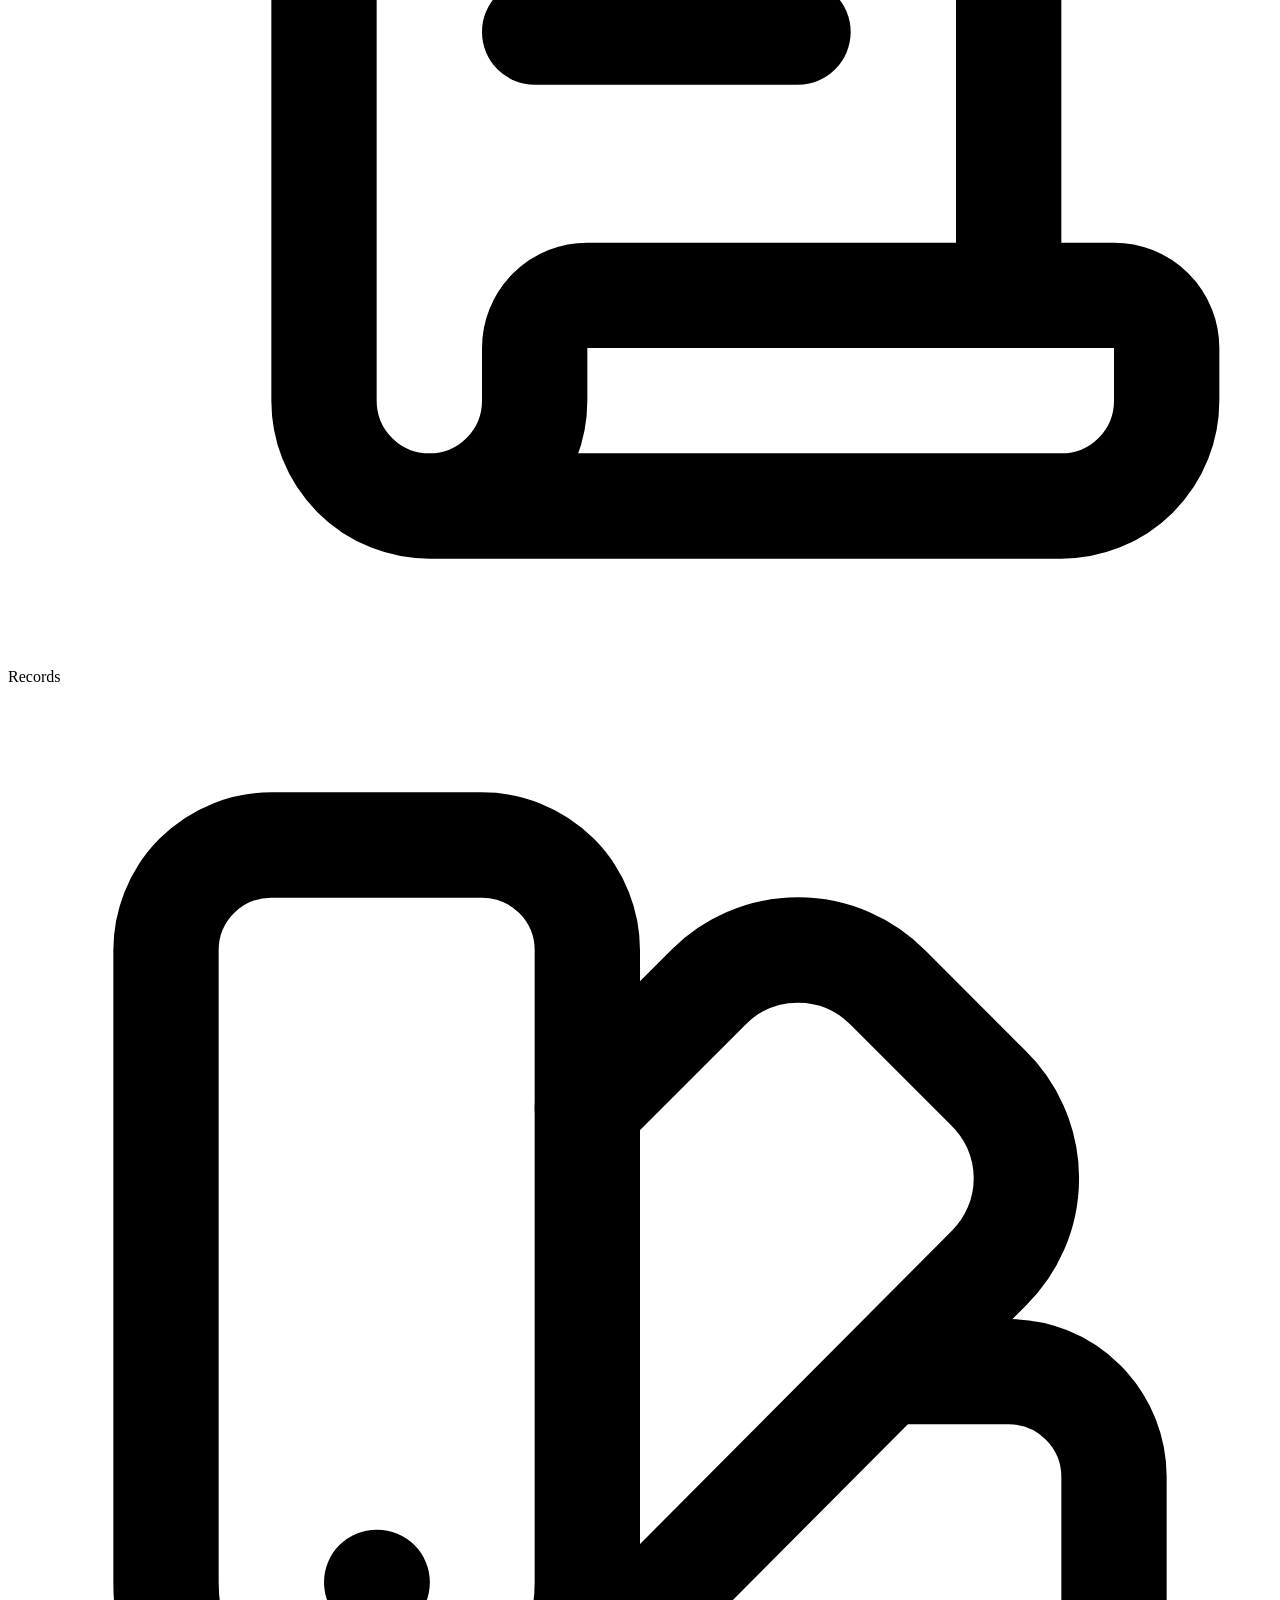
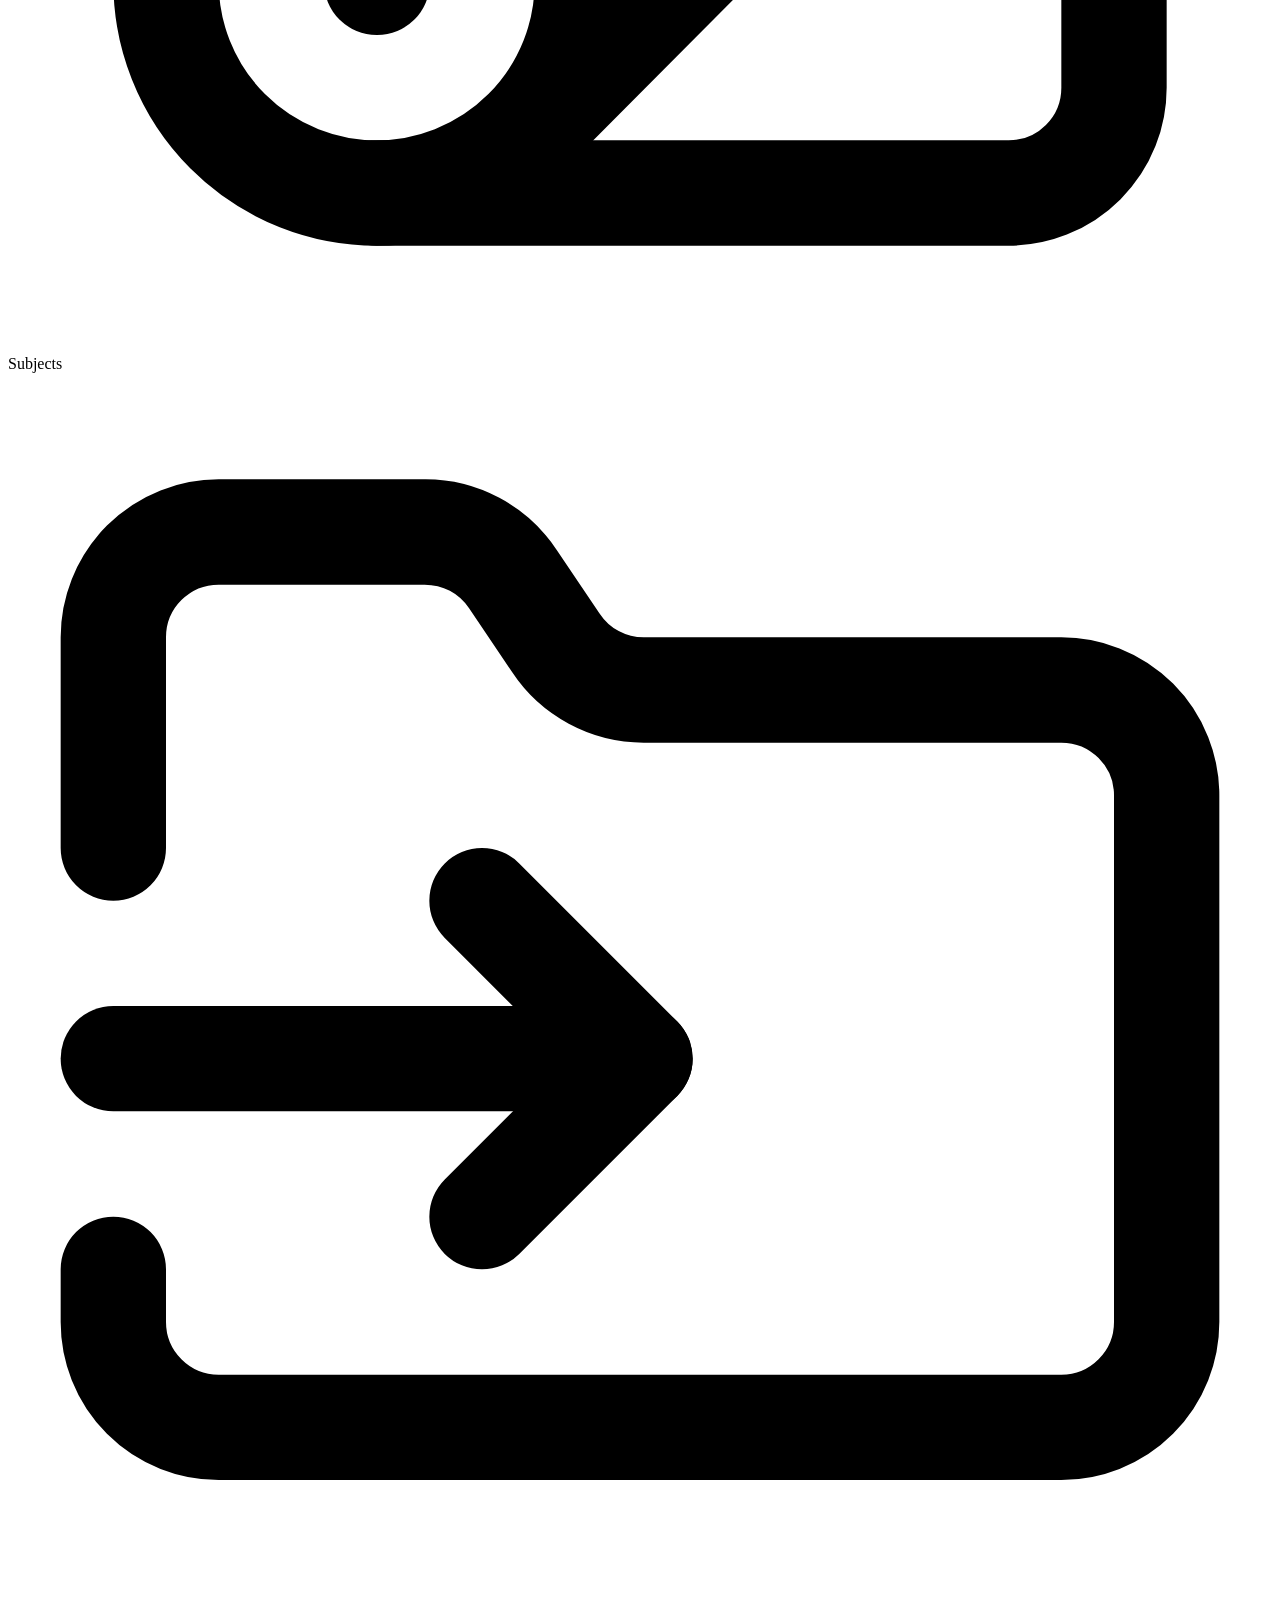
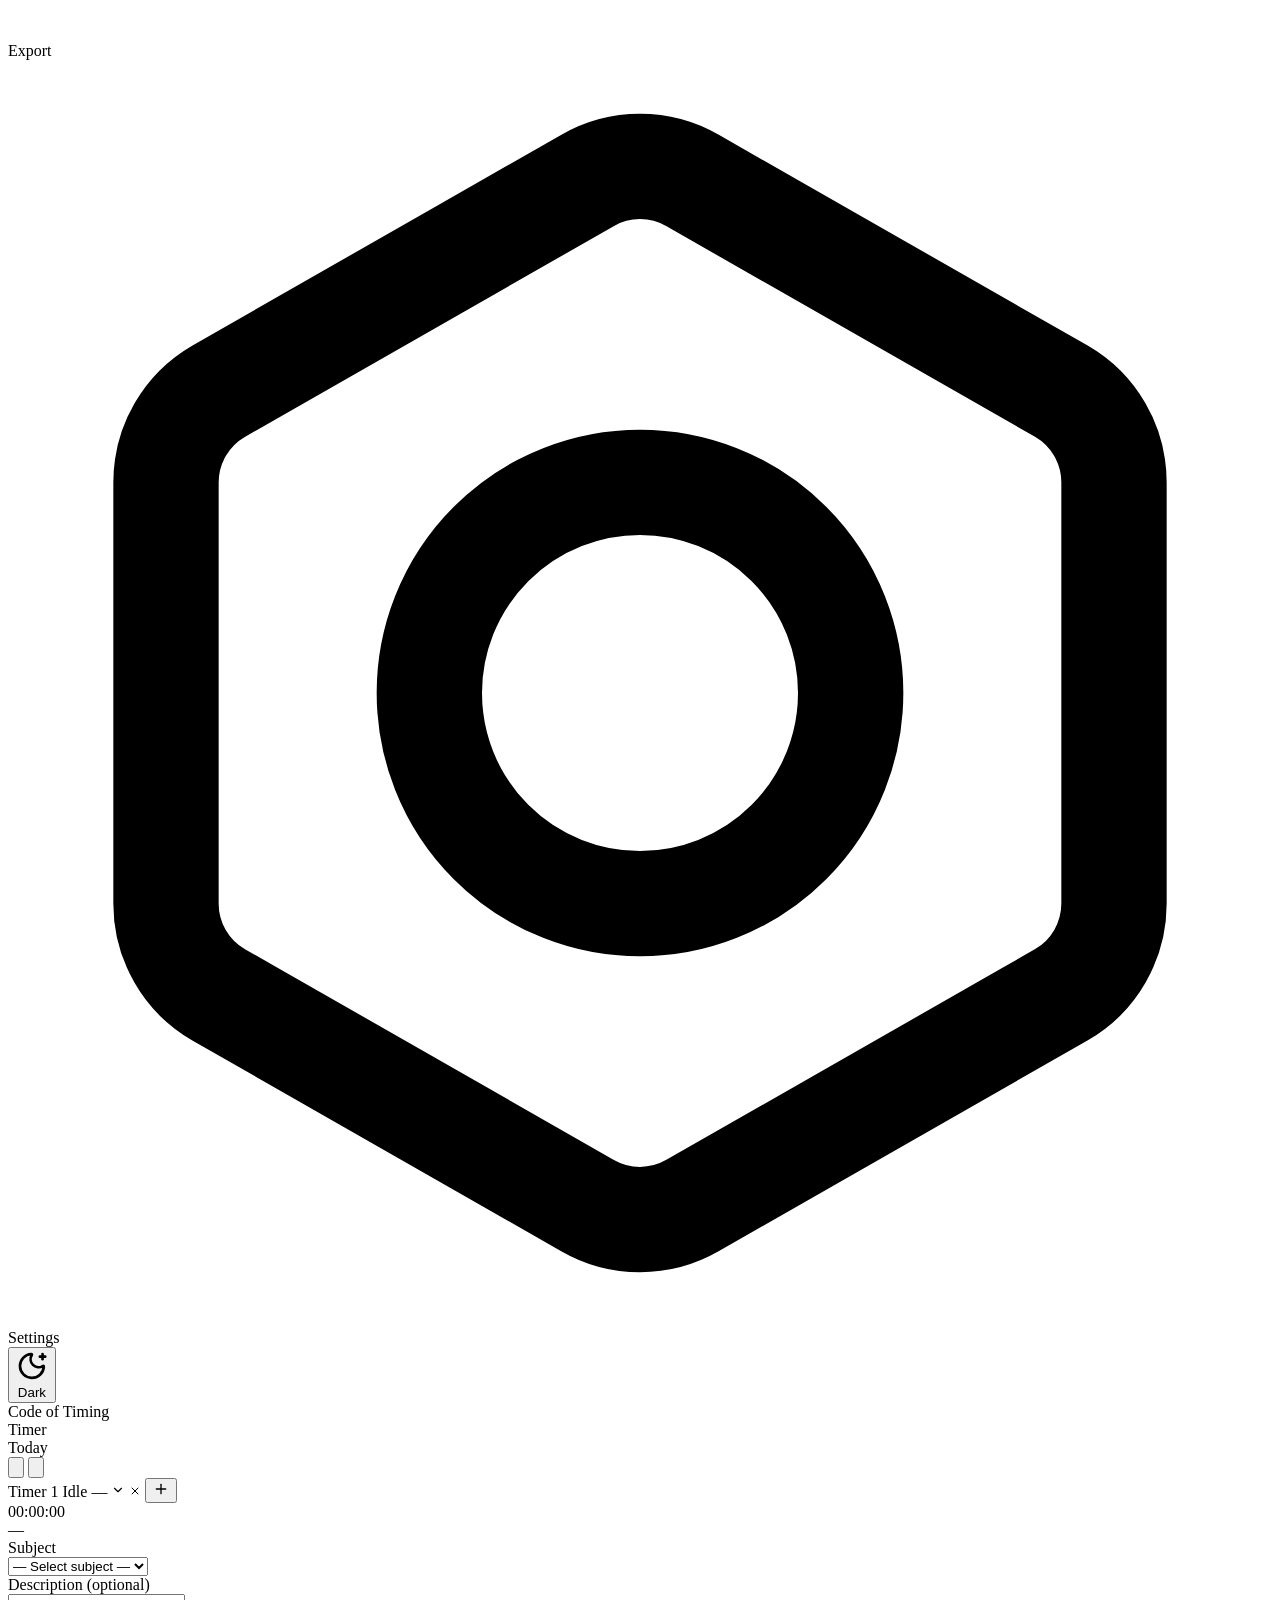
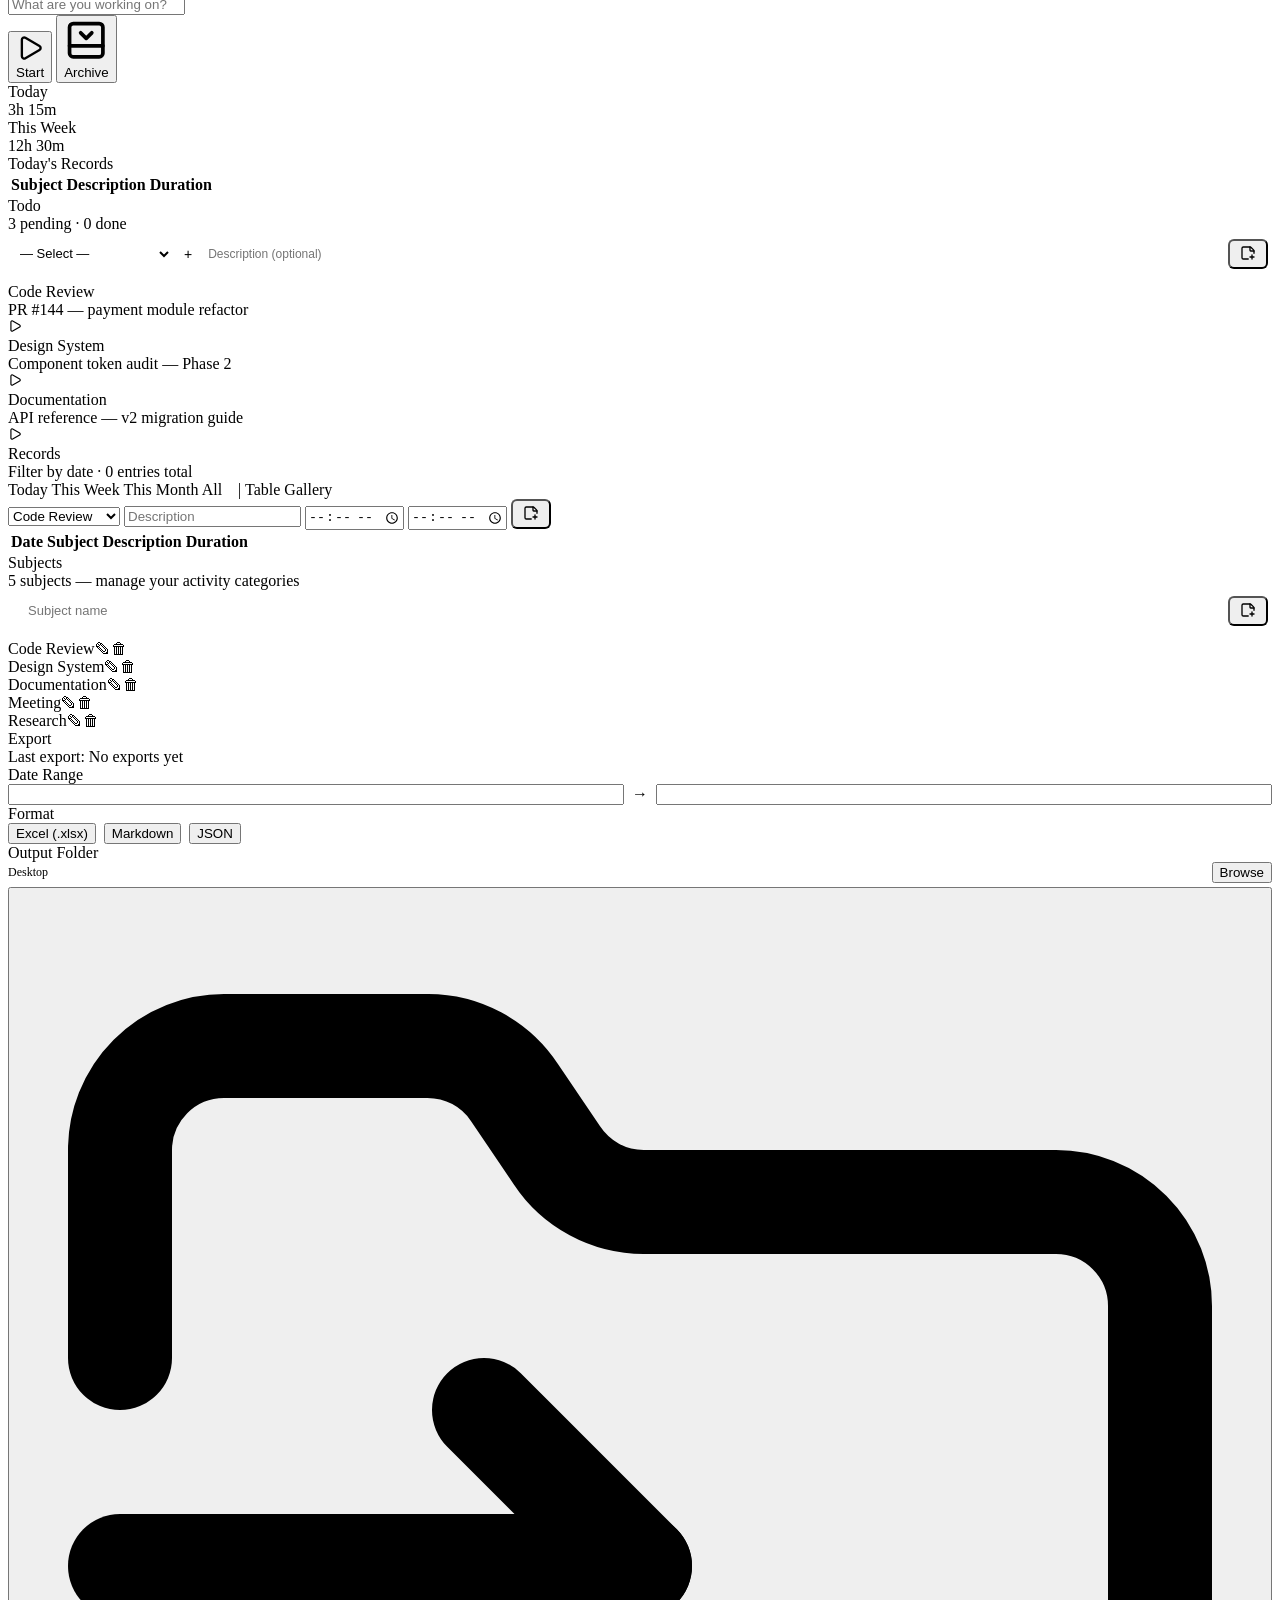
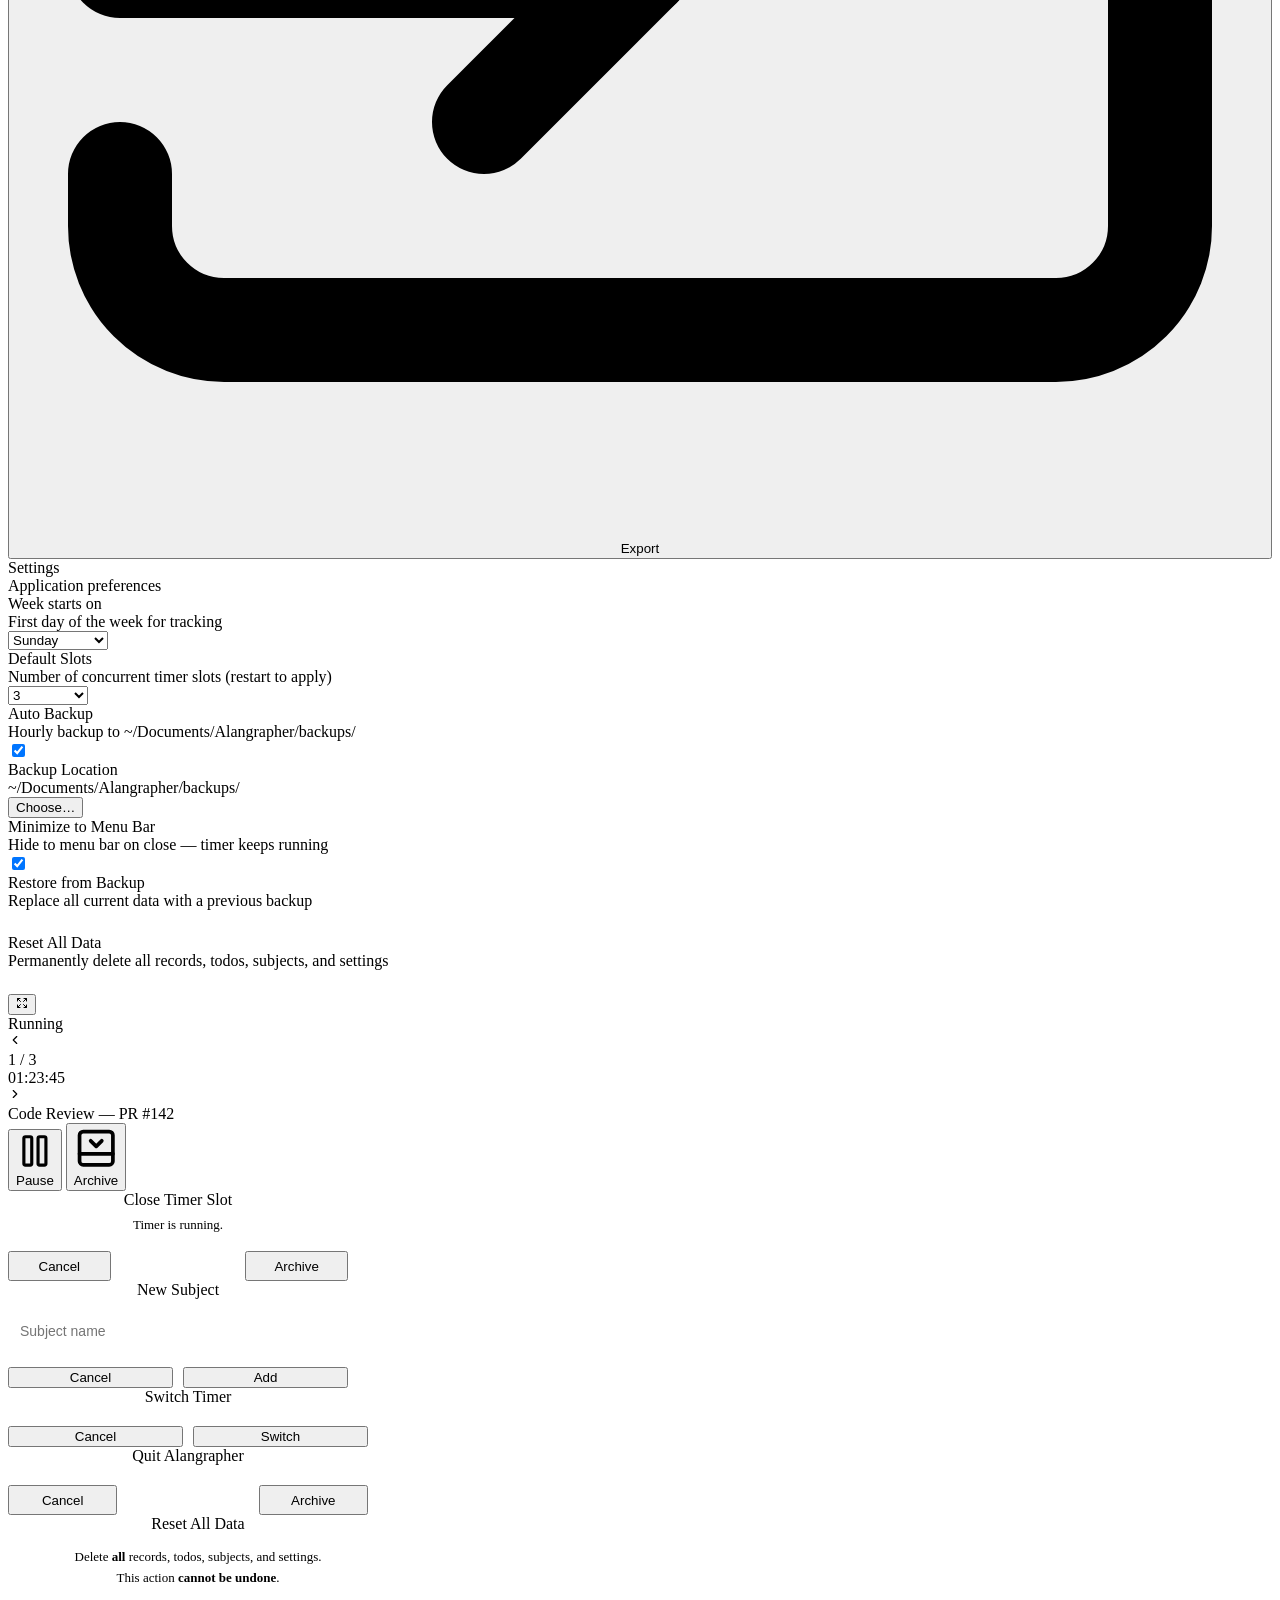
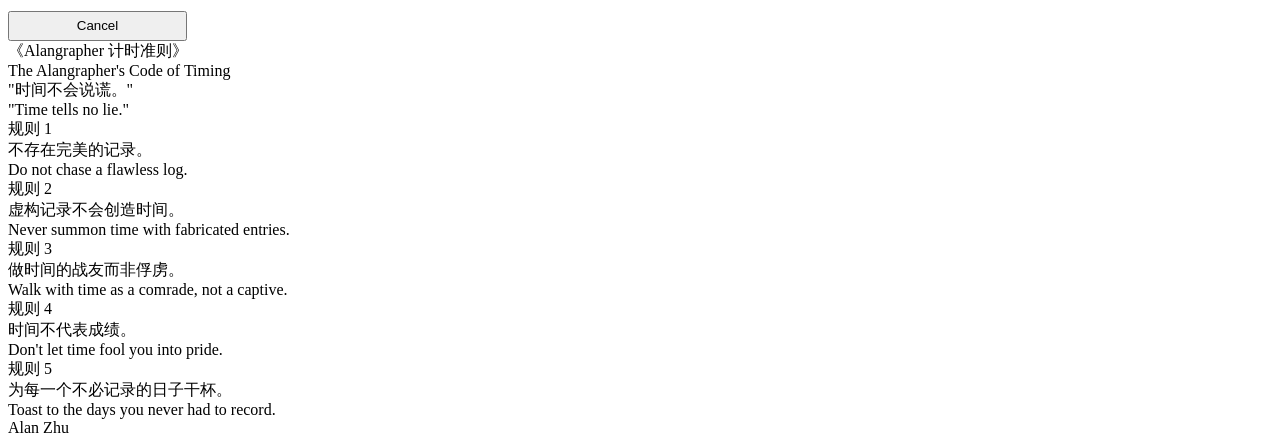
==== commit c1410726: "v0.39: 时段记录 + 瀑布摘要卡片 Gallery 视图 Backend: - record_service.py: get_records() 新增 start_iso/end_iso 完整 " ====
--- a/ui/index.html
+++ b/ui/index.html
@@ -106,7 +106,7 @@
         </div>
 
         <div class="todo-list">
-          <div class="todo-item">
+          <div class="todo-item" data-id="0">
             <div class="todo-checkbox" onclick="toggleTodo(this)"></div>
             <div class="todo-item-info">
               <div class="todo-item-subject">Code Review</div>
@@ -114,7 +114,7 @@
             </div>
             <span class="todo-start-btn" onclick="startTodoTimer(this)" title="Start timer"><svg style="width:14px;height:14px" viewBox="0 0 24 24" fill="none" stroke="currentColor" stroke-width="2" stroke-linecap="round" stroke-linejoin="round"><path d="M5 5a2 2 0 0 1 3.008-1.728l11.997 6.998a2 2 0 0 1 .003 3.458l-12 7A2 2 0 0 1 5 19z"/></svg></span>
           </div>
-          <div class="todo-item">
+          <div class="todo-item" data-id="0">
             <div class="todo-checkbox" onclick="toggleTodo(this)"></div>
             <div class="todo-item-info">
               <div class="todo-item-subject">Design System</div>
@@ -122,7 +122,7 @@
             </div>
             <span class="todo-start-btn" onclick="startTodoTimer(this)" title="Start timer"><svg style="width:14px;height:14px" viewBox="0 0 24 24" fill="none" stroke="currentColor" stroke-width="2" stroke-linecap="round" stroke-linejoin="round"><path d="M5 5a2 2 0 0 1 3.008-1.728l11.997 6.998a2 2 0 0 1 .003 3.458l-12 7A2 2 0 0 1 5 19z"/></svg></span>
           </div>
-          <div class="todo-item">
+          <div class="todo-item" data-id="0">
             <div class="todo-checkbox" onclick="toggleTodo(this)"></div>
             <div class="todo-item-info">
               <div class="todo-item-subject">Documentation</div>
@@ -145,6 +145,9 @@
             <span class="chip" onclick="setRecordsFilter('Week')">This Week</span>
             <span class="chip" onclick="setRecordsFilter('Month')">This Month</span>
             <span class="chip" onclick="setRecordsFilter('All')">All</span>
+            <span style="margin-left:12px;color:var(--border)">|</span>
+            <span class="chip view-chip active" id="viewTableChip" onclick="switchRecordsView('table')">Table</span>
+            <span class="chip view-chip" id="viewGalleryChip" onclick="switchRecordsView('gallery')">Gallery</span>
           </div>
         </div>
         <!-- Inline add form row -->
@@ -154,10 +157,14 @@
             <option>Code Review</option><option>Design System</option><option>Documentation</option><option>Meeting</option><option>Research</option>
           </select>
           <input type="text" class="records-add-desc" placeholder="Description" style="flex:1.3;">
-          <input type="text" class="records-add-duration" placeholder="Duration (e.g. 1.5h)" style="flex:0.6;">
+          <input type="time" class="records-add-start" placeholder="Start" style="flex:0 0 80px;">
+          <input type="time" class="records-add-end" placeholder="End" style="flex:0 0 80px;">
           <button class="btn btn-primary btn-sm" onclick="addRecord()" style="padding:4px 10px;font-size:11px;border-radius:6px;"><svg xmlns="http://www.w3.org/2000/svg" width="16" height="16" viewBox="0 0 24 24" fill="none" stroke="currentColor" stroke-width="2" stroke-linecap="round" stroke-linejoin="round"><path d="M15 3v5a1 1 0 0 0 1 1h5"/><path d="M18 15v6"/><path d="M21 12.356V9a2.4 2.4 0 0 0-.706-1.706l-3.588-3.588A2.4 2.4 0 0 0 15 3H5a2 2 0 0 0-2 2v14a2 2 0 0 0 2 2h7.355"/><path d="M21 18h-6"/></svg></button>
         </div>
-        <div class="records-scroll-wrap">
+        <!-- Gallery view (by date cards) -->
+        <div class="gallery-view" id="galleryView" style="display:none;"></div>
+        <!-- Table view -->
+        <div class="records-scroll-wrap" id="recordsTableView">
         <table class="records-table">
             <thead><tr><th class="records-date-col">Date</th><th>Subject</th><th>Description</th><th style="text-align:right">Duration</th><th style="width:60px"></th></tr></thead>
             <tbody id="recordsBody"></tbody>
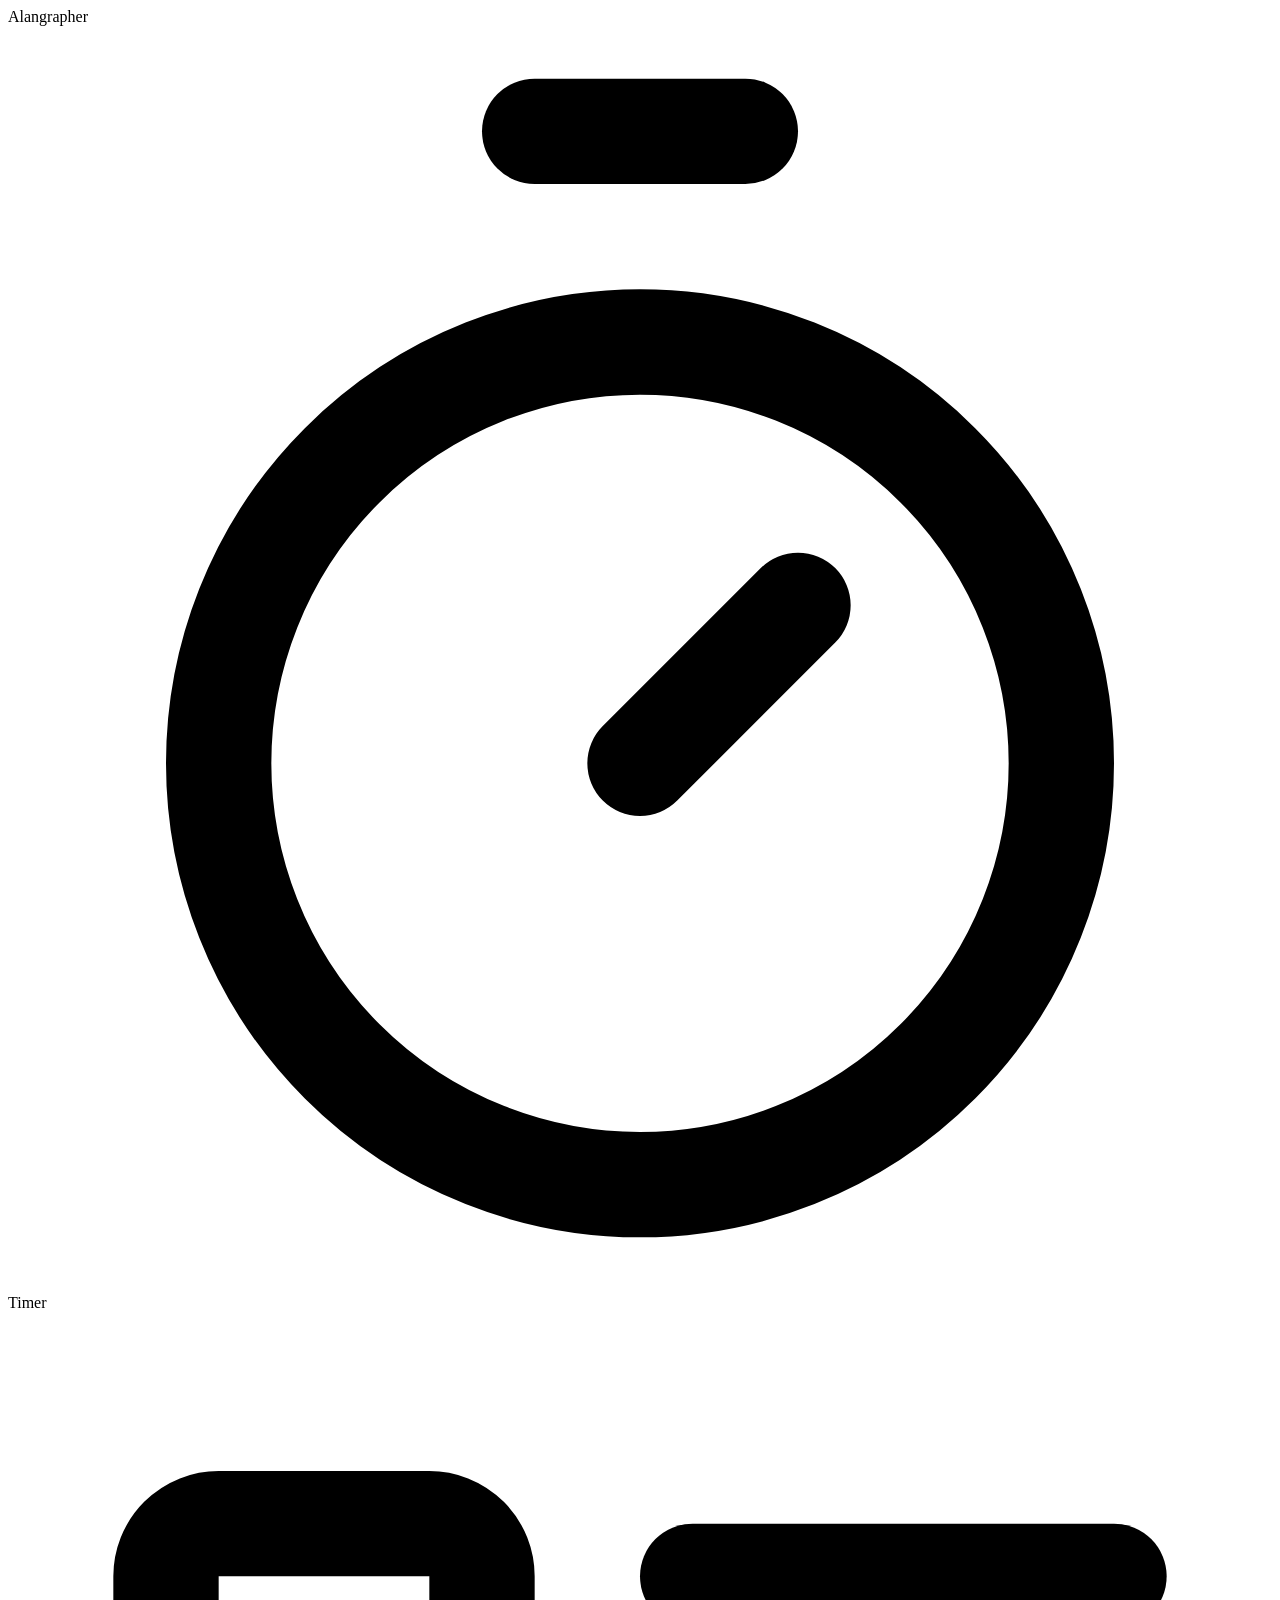
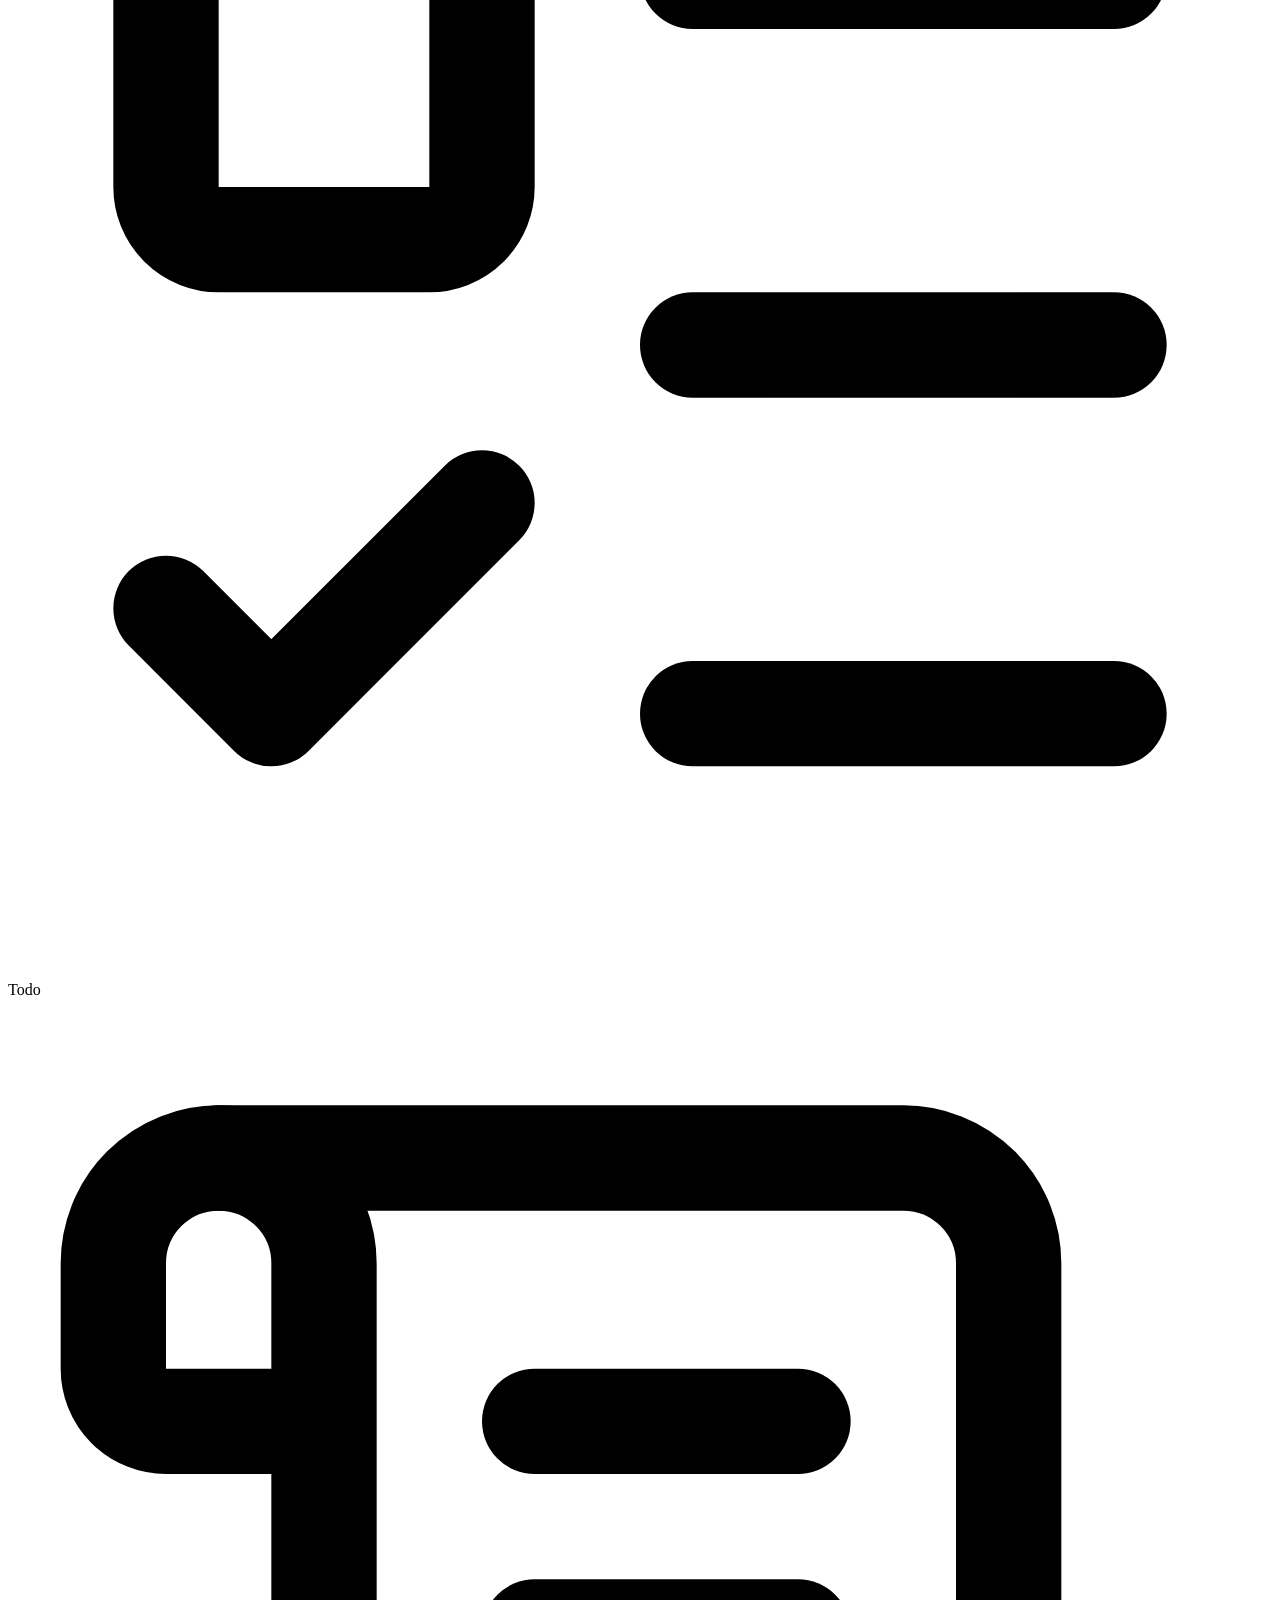
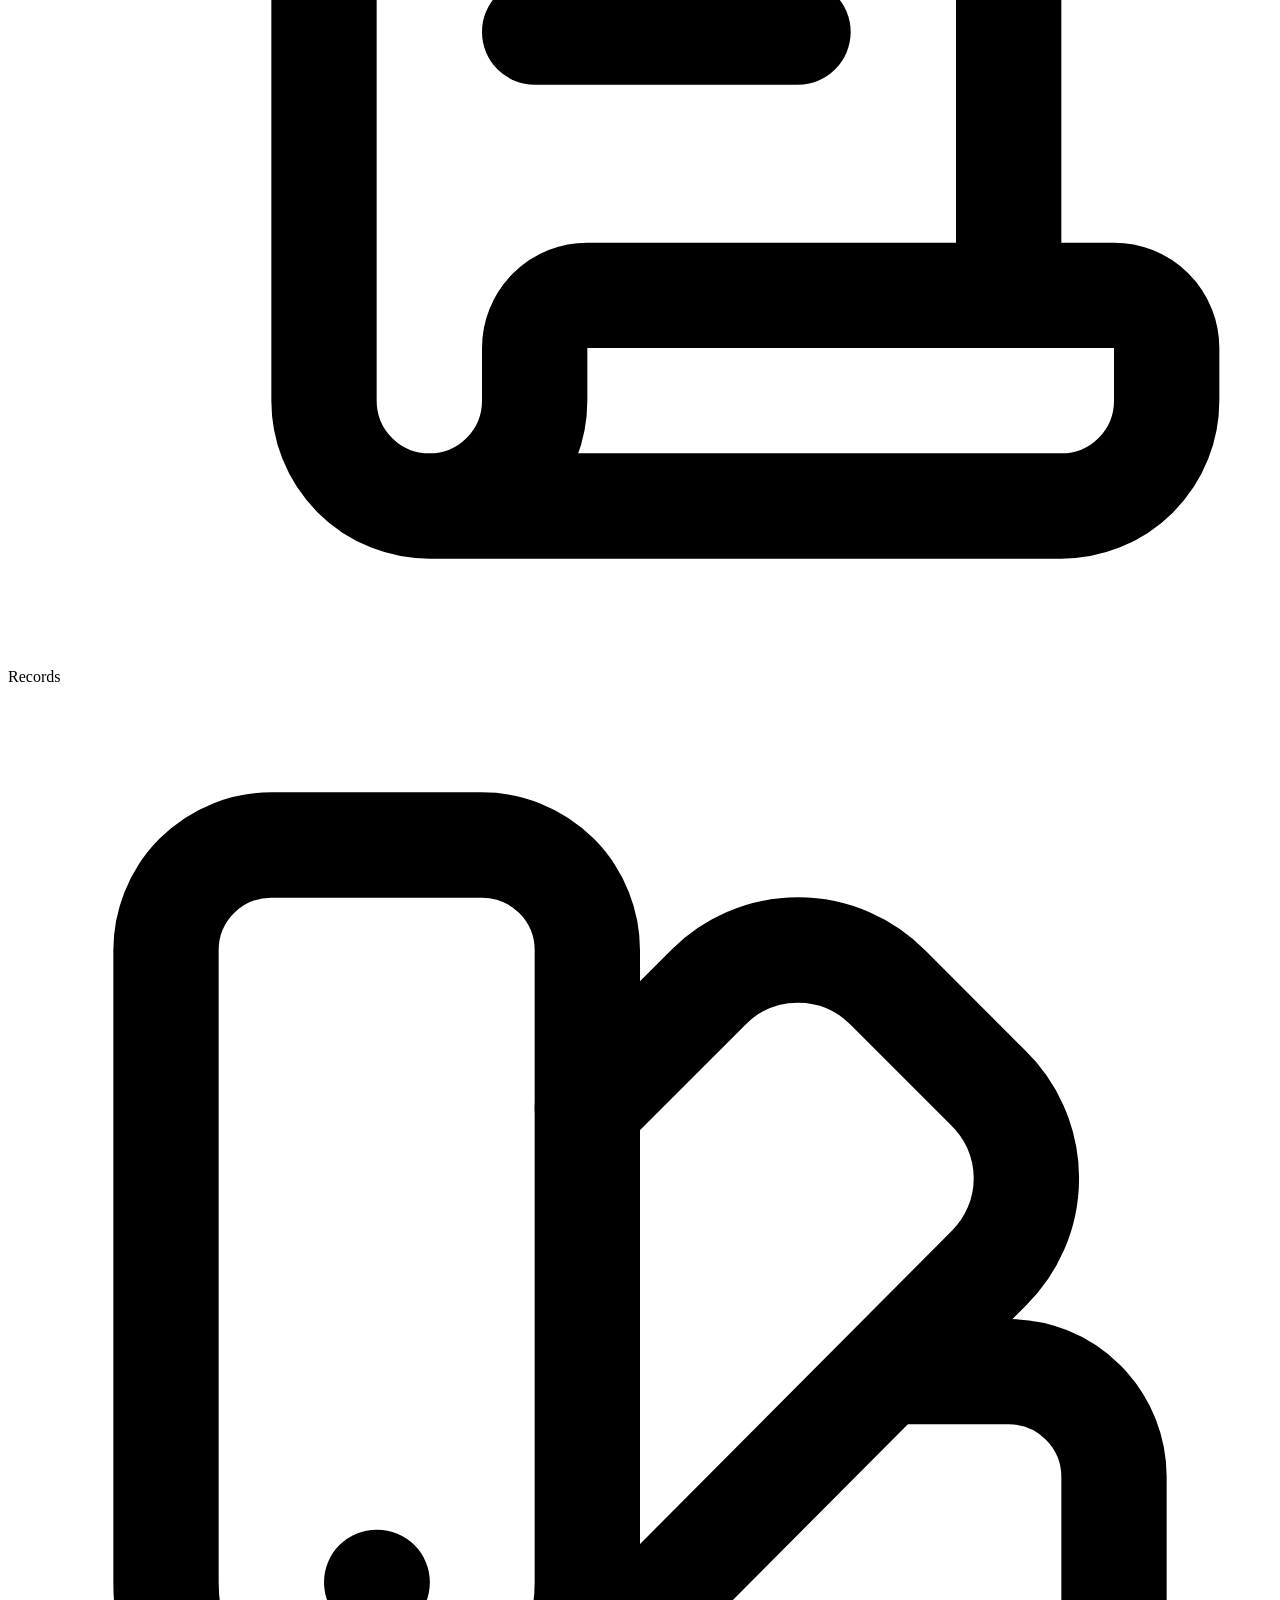
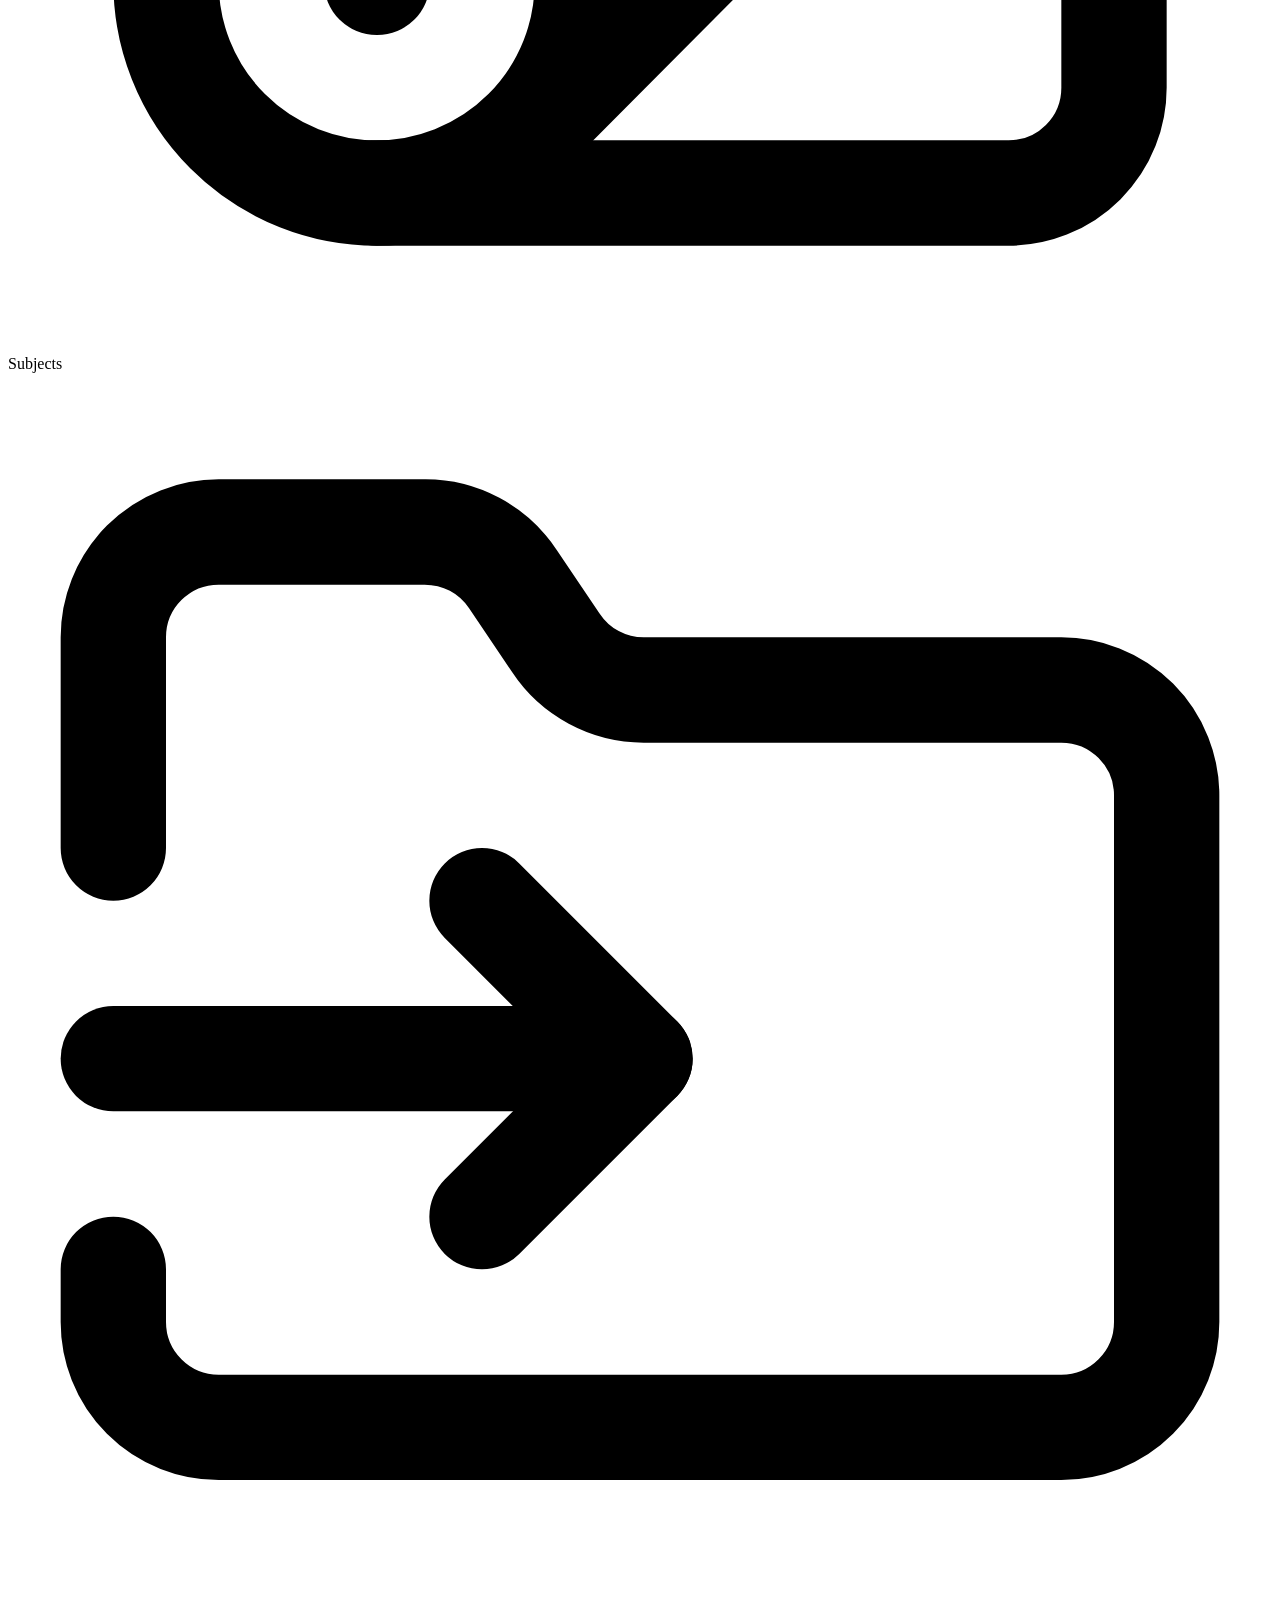
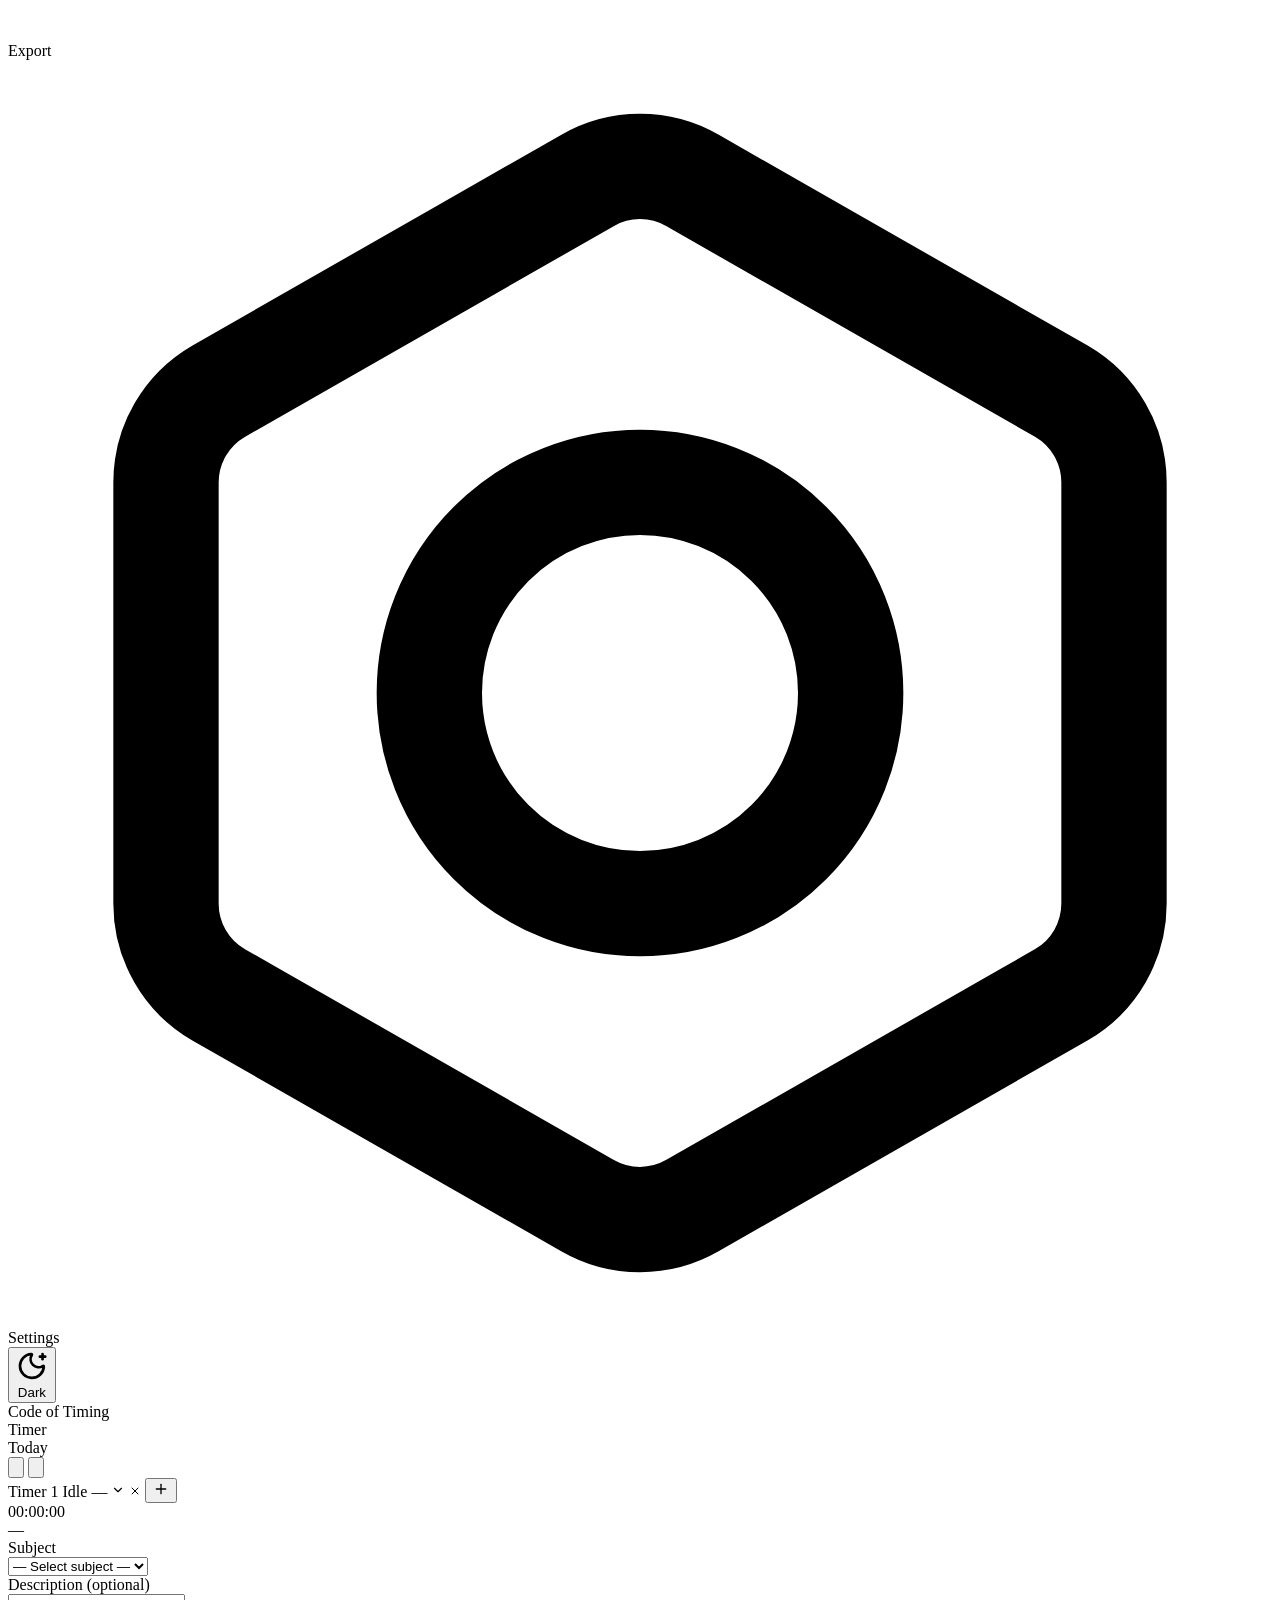
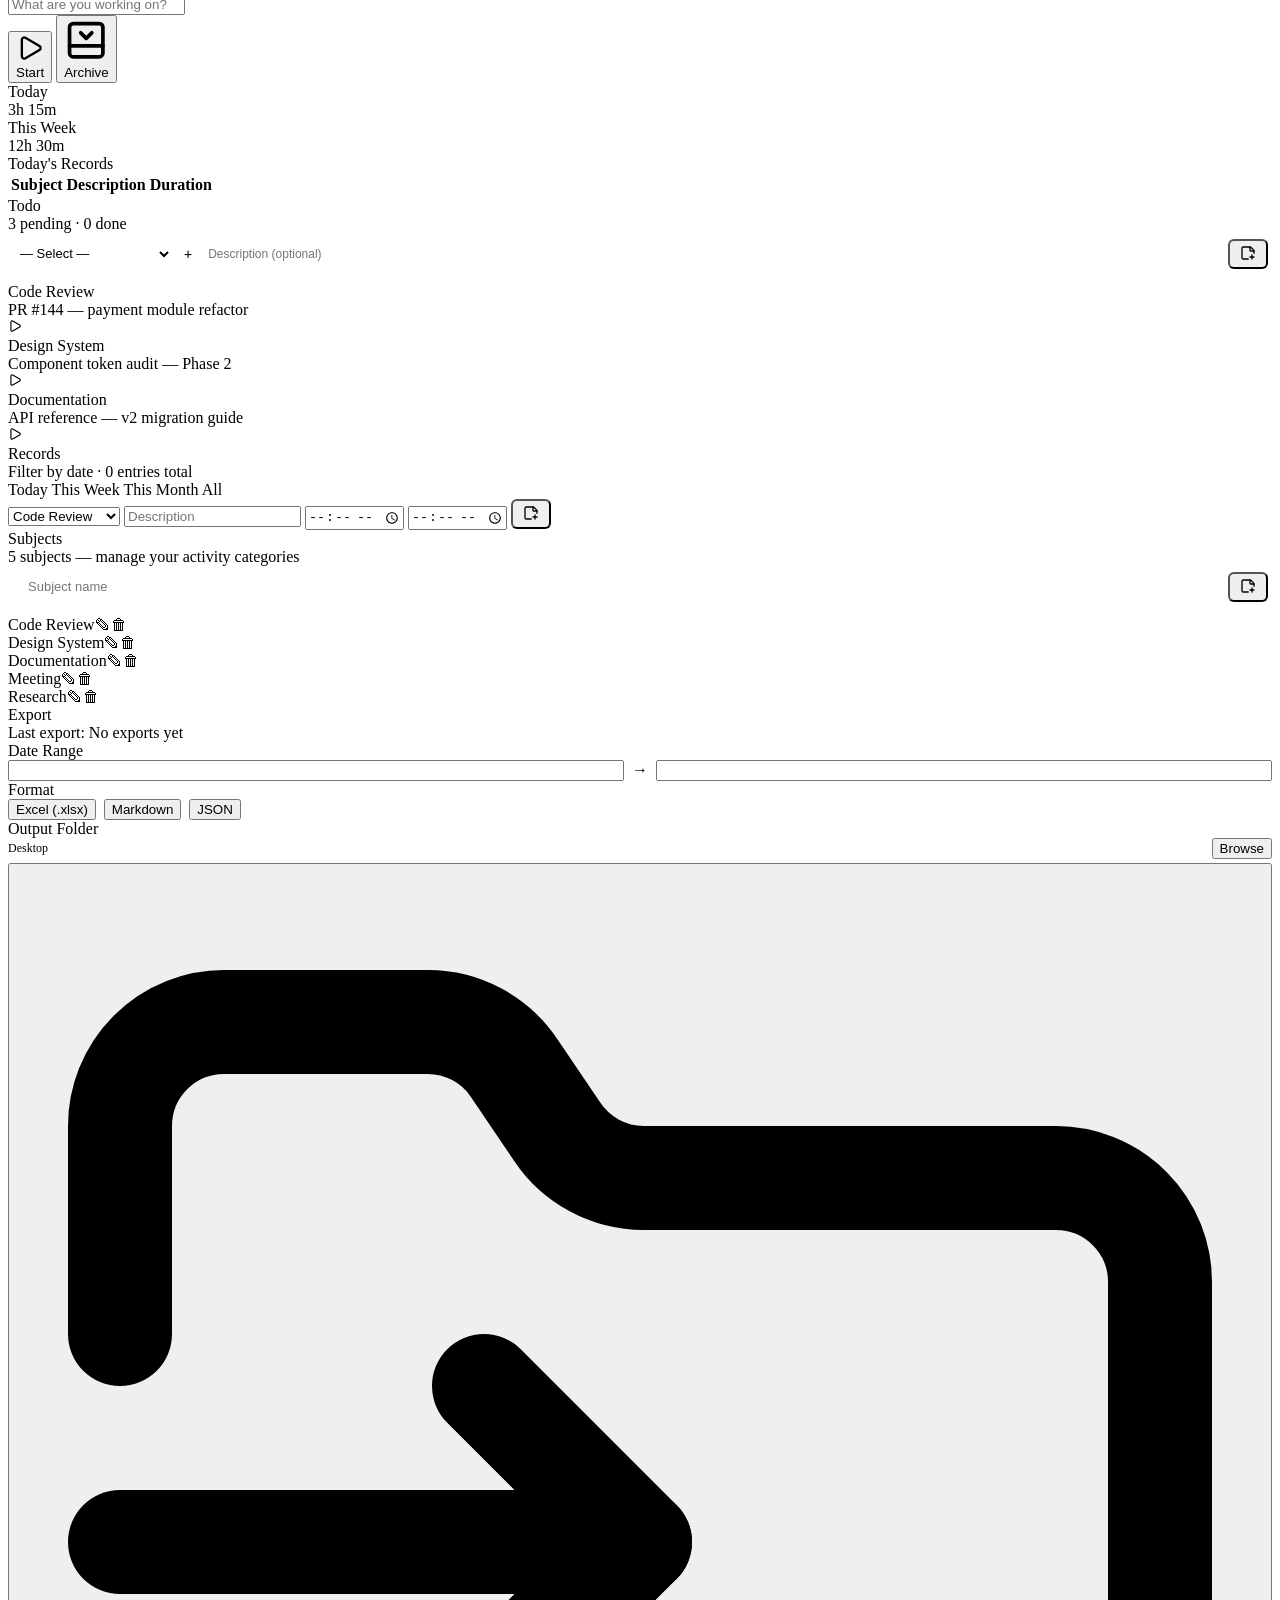
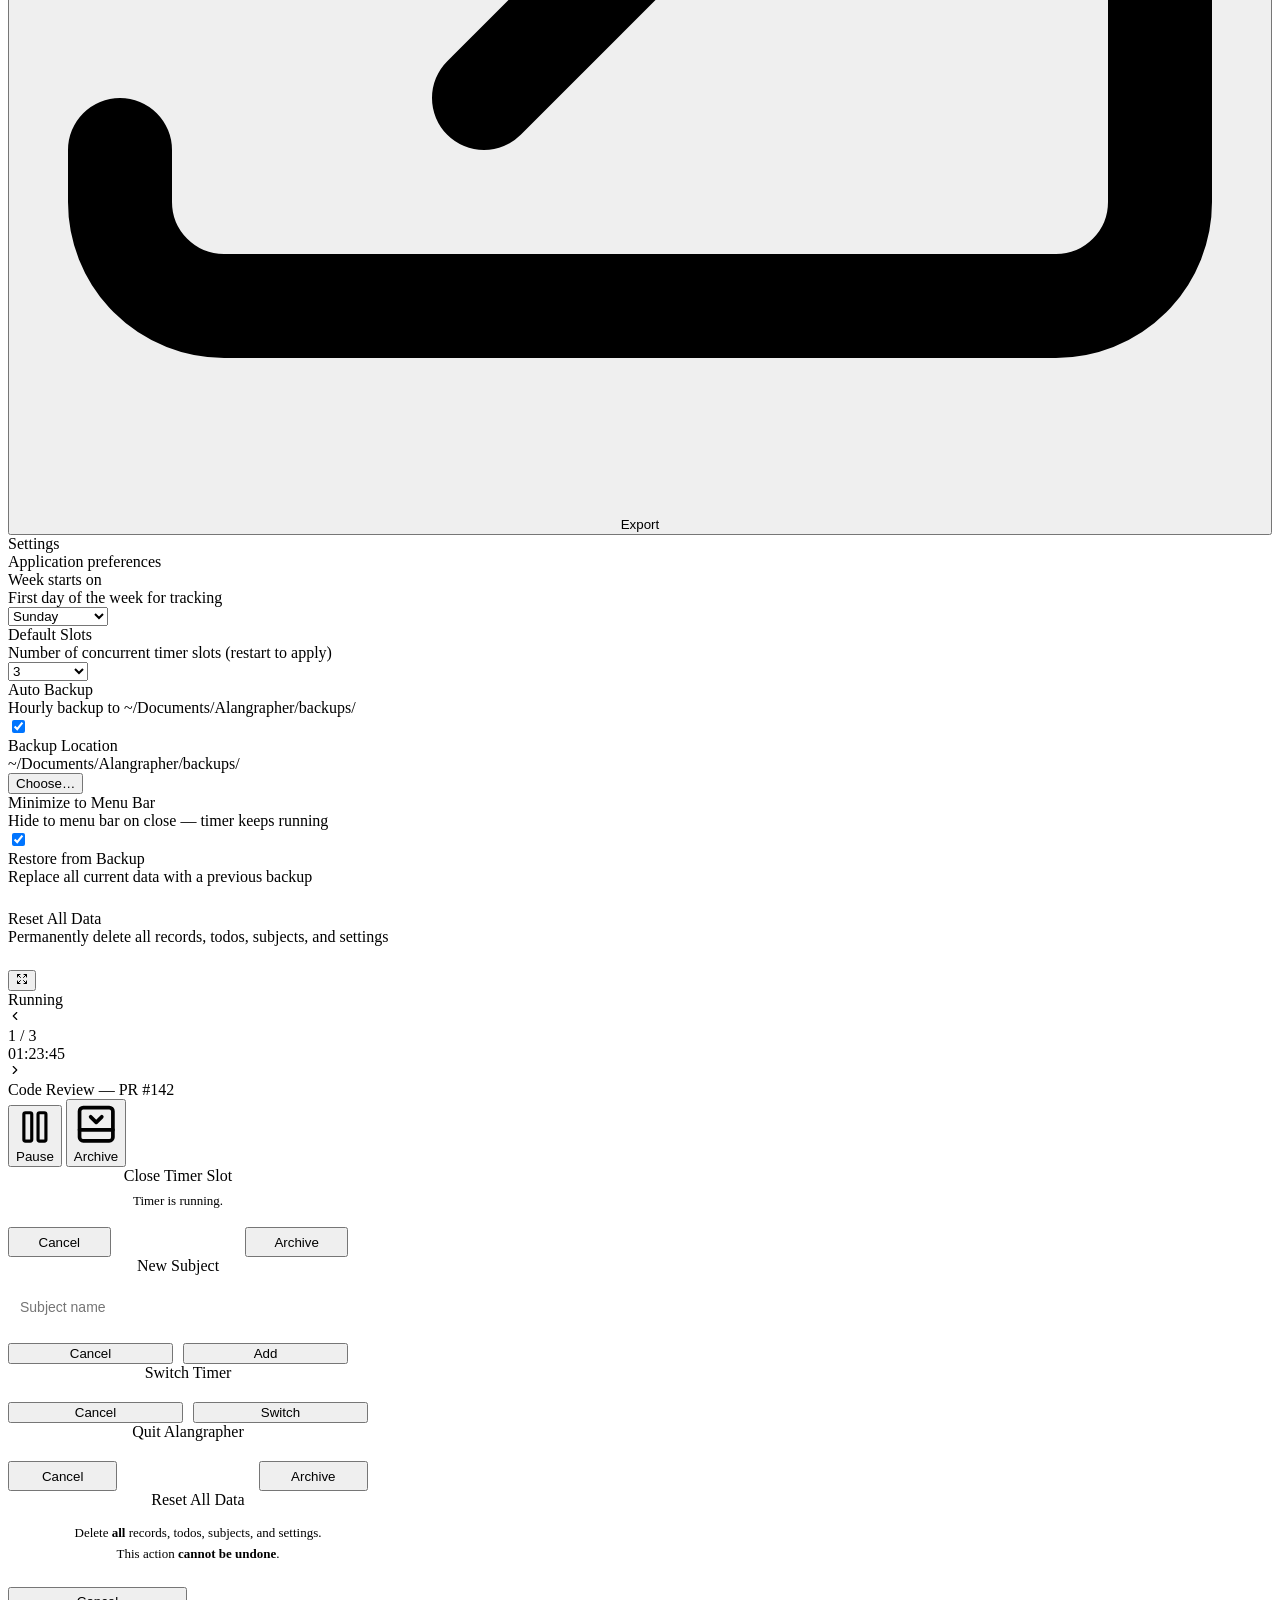
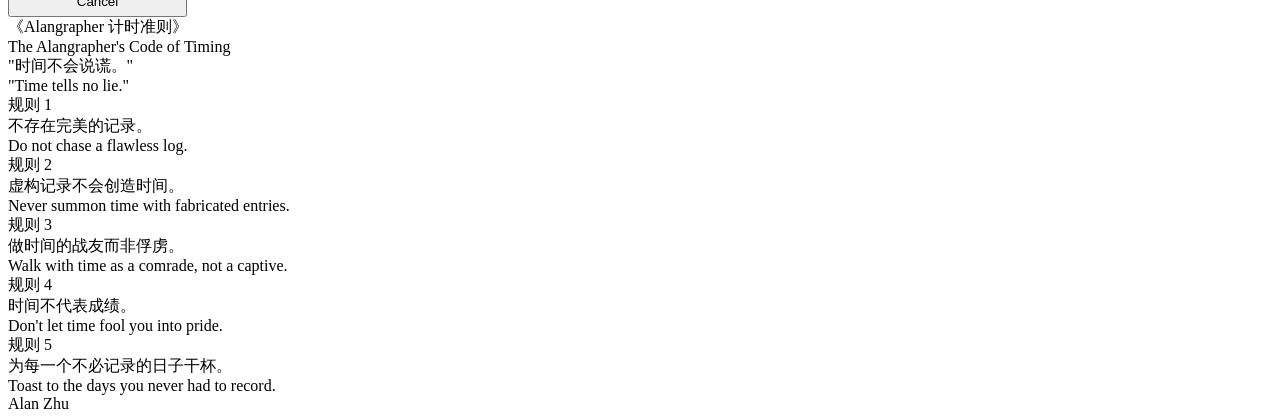
==== commit 9f0f9213: "v0.40: 六项优化 — 计时器续时/description覆盖/瀑布卡片唯一视图/export browse修复 Backend: - timer_engine.py: set_resume_re" ====
--- a/ui/index.html
+++ b/ui/index.html
@@ -145,9 +145,6 @@
             <span class="chip" onclick="setRecordsFilter('Week')">This Week</span>
             <span class="chip" onclick="setRecordsFilter('Month')">This Month</span>
             <span class="chip" onclick="setRecordsFilter('All')">All</span>
-            <span style="margin-left:12px;color:var(--border)">|</span>
-            <span class="chip view-chip active" id="viewTableChip" onclick="switchRecordsView('table')">Table</span>
-            <span class="chip view-chip" id="viewGalleryChip" onclick="switchRecordsView('gallery')">Gallery</span>
           </div>
         </div>
         <!-- Inline add form row -->
@@ -161,15 +158,8 @@
           <input type="time" class="records-add-end" placeholder="End" style="flex:0 0 80px;">
           <button class="btn btn-primary btn-sm" onclick="addRecord()" style="padding:4px 10px;font-size:11px;border-radius:6px;"><svg xmlns="http://www.w3.org/2000/svg" width="16" height="16" viewBox="0 0 24 24" fill="none" stroke="currentColor" stroke-width="2" stroke-linecap="round" stroke-linejoin="round"><path d="M15 3v5a1 1 0 0 0 1 1h5"/><path d="M18 15v6"/><path d="M21 12.356V9a2.4 2.4 0 0 0-.706-1.706l-3.588-3.588A2.4 2.4 0 0 0 15 3H5a2 2 0 0 0-2 2v14a2 2 0 0 0 2 2h7.355"/><path d="M21 18h-6"/></svg></button>
         </div>
-        <!-- Gallery view (by date cards) -->
-        <div class="gallery-view" id="galleryView" style="display:none;"></div>
-        <!-- Table view -->
-        <div class="records-scroll-wrap" id="recordsTableView">
-        <table class="records-table">
-            <thead><tr><th class="records-date-col">Date</th><th>Subject</th><th>Description</th><th style="text-align:right">Duration</th><th style="width:60px"></th></tr></thead>
-            <tbody id="recordsBody"></tbody>
-          </table>
-        </div>
+        <!-- Gallery waterfall cards -->
+        <div class="gallery-view" id="galleryView"></div>
       </div>
 
       <!-- ═══ Subjects ═══ -->
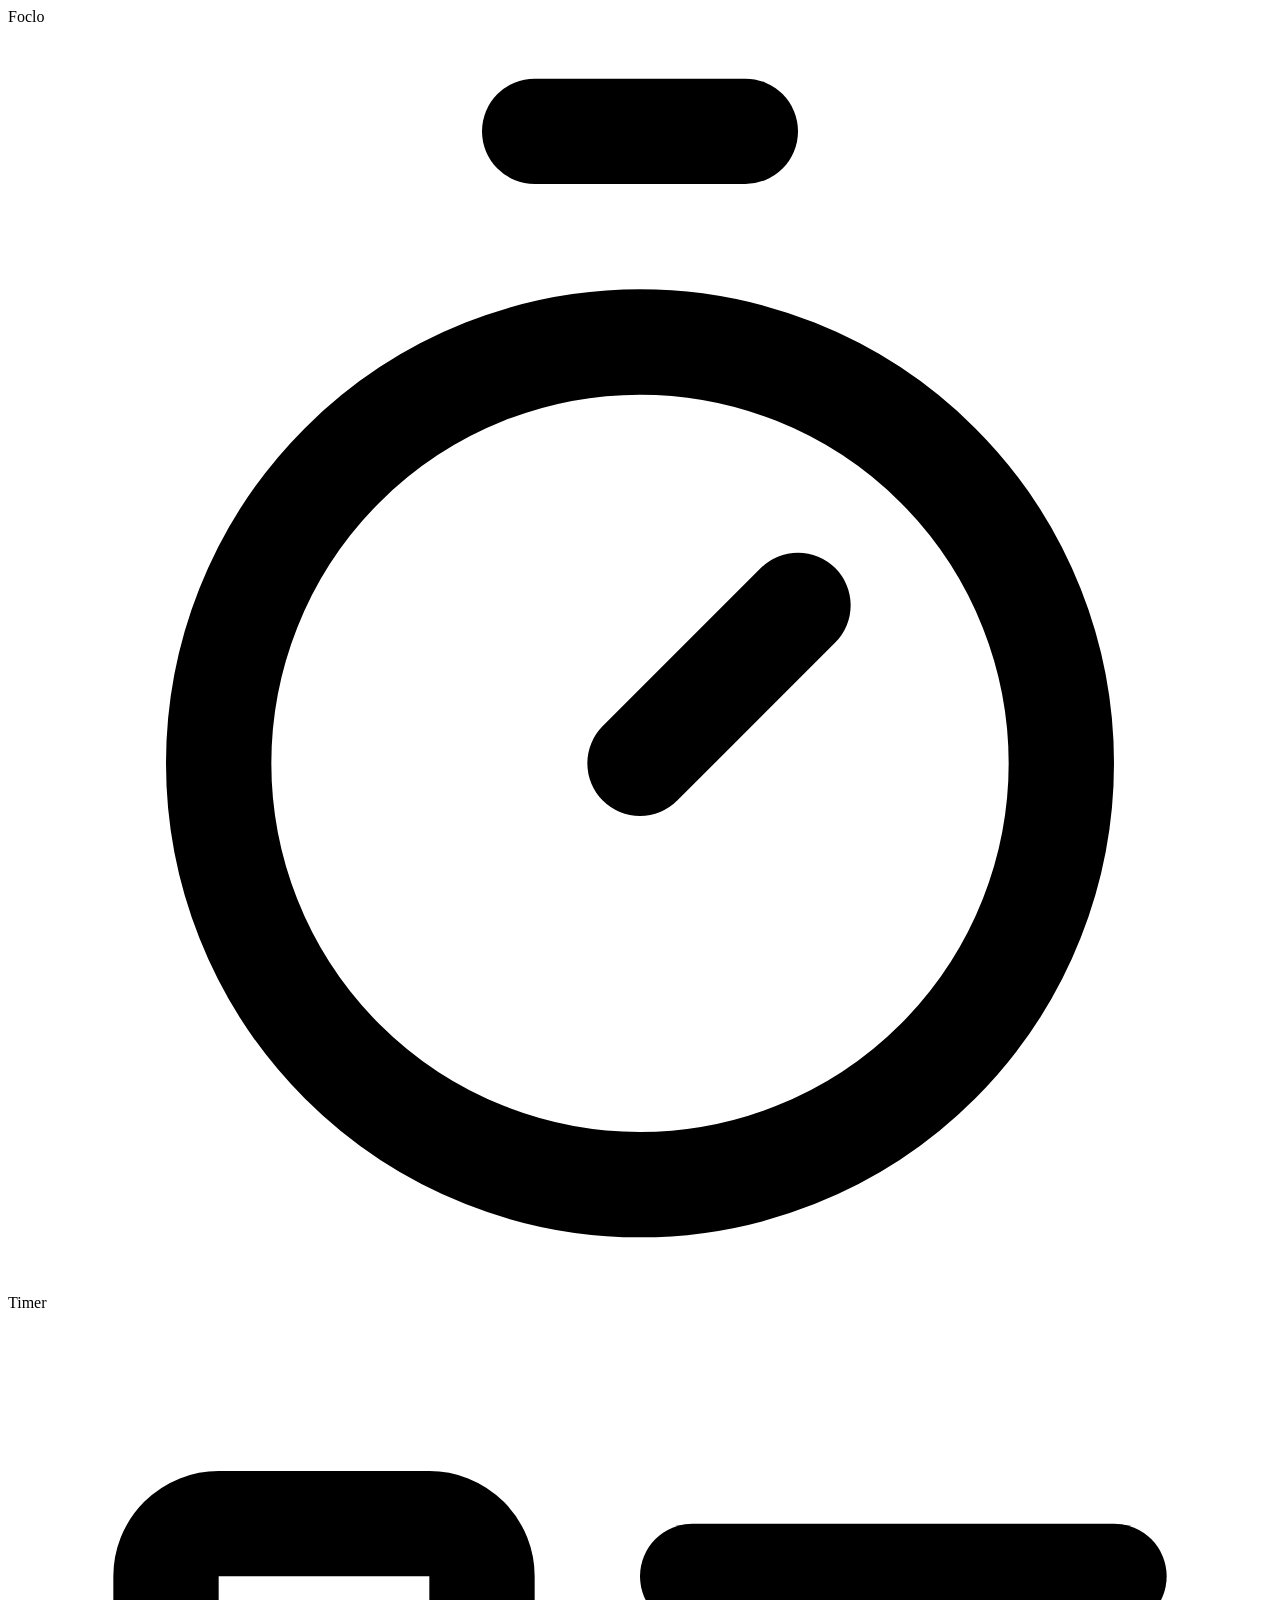
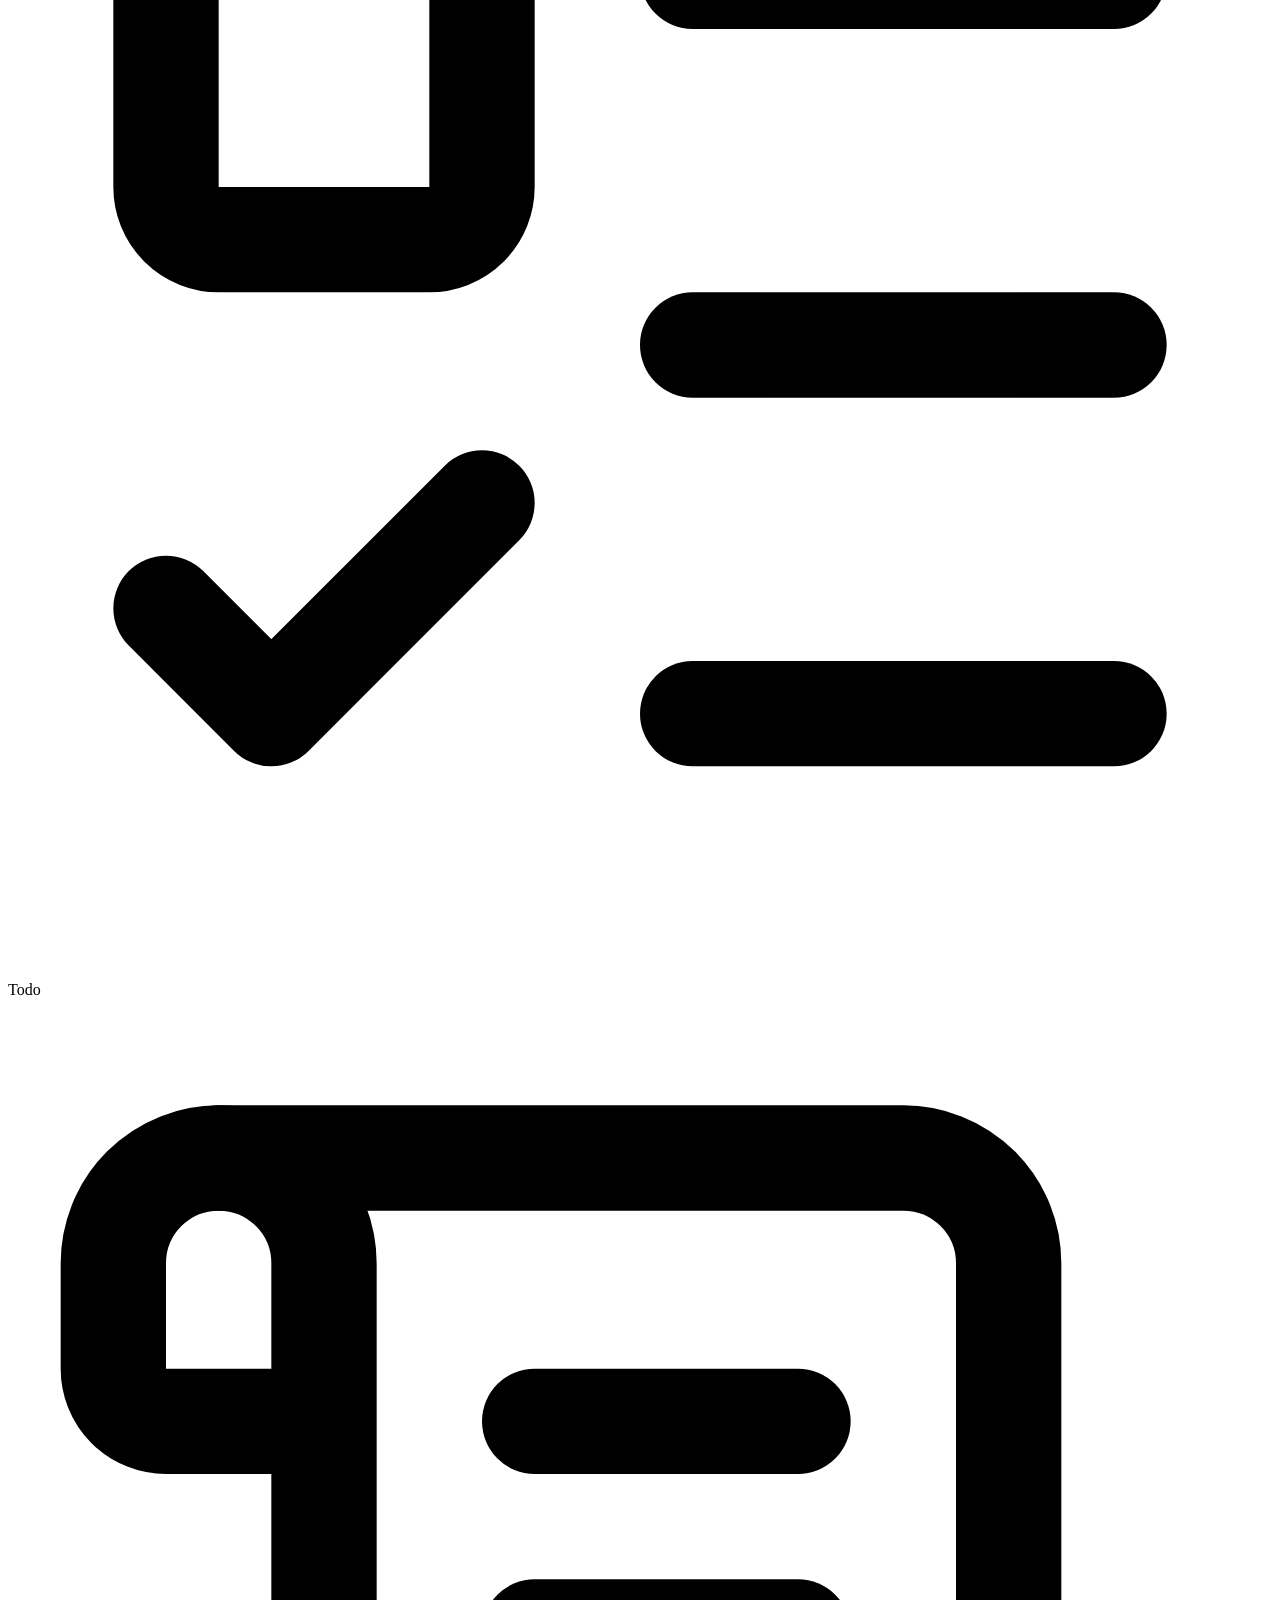
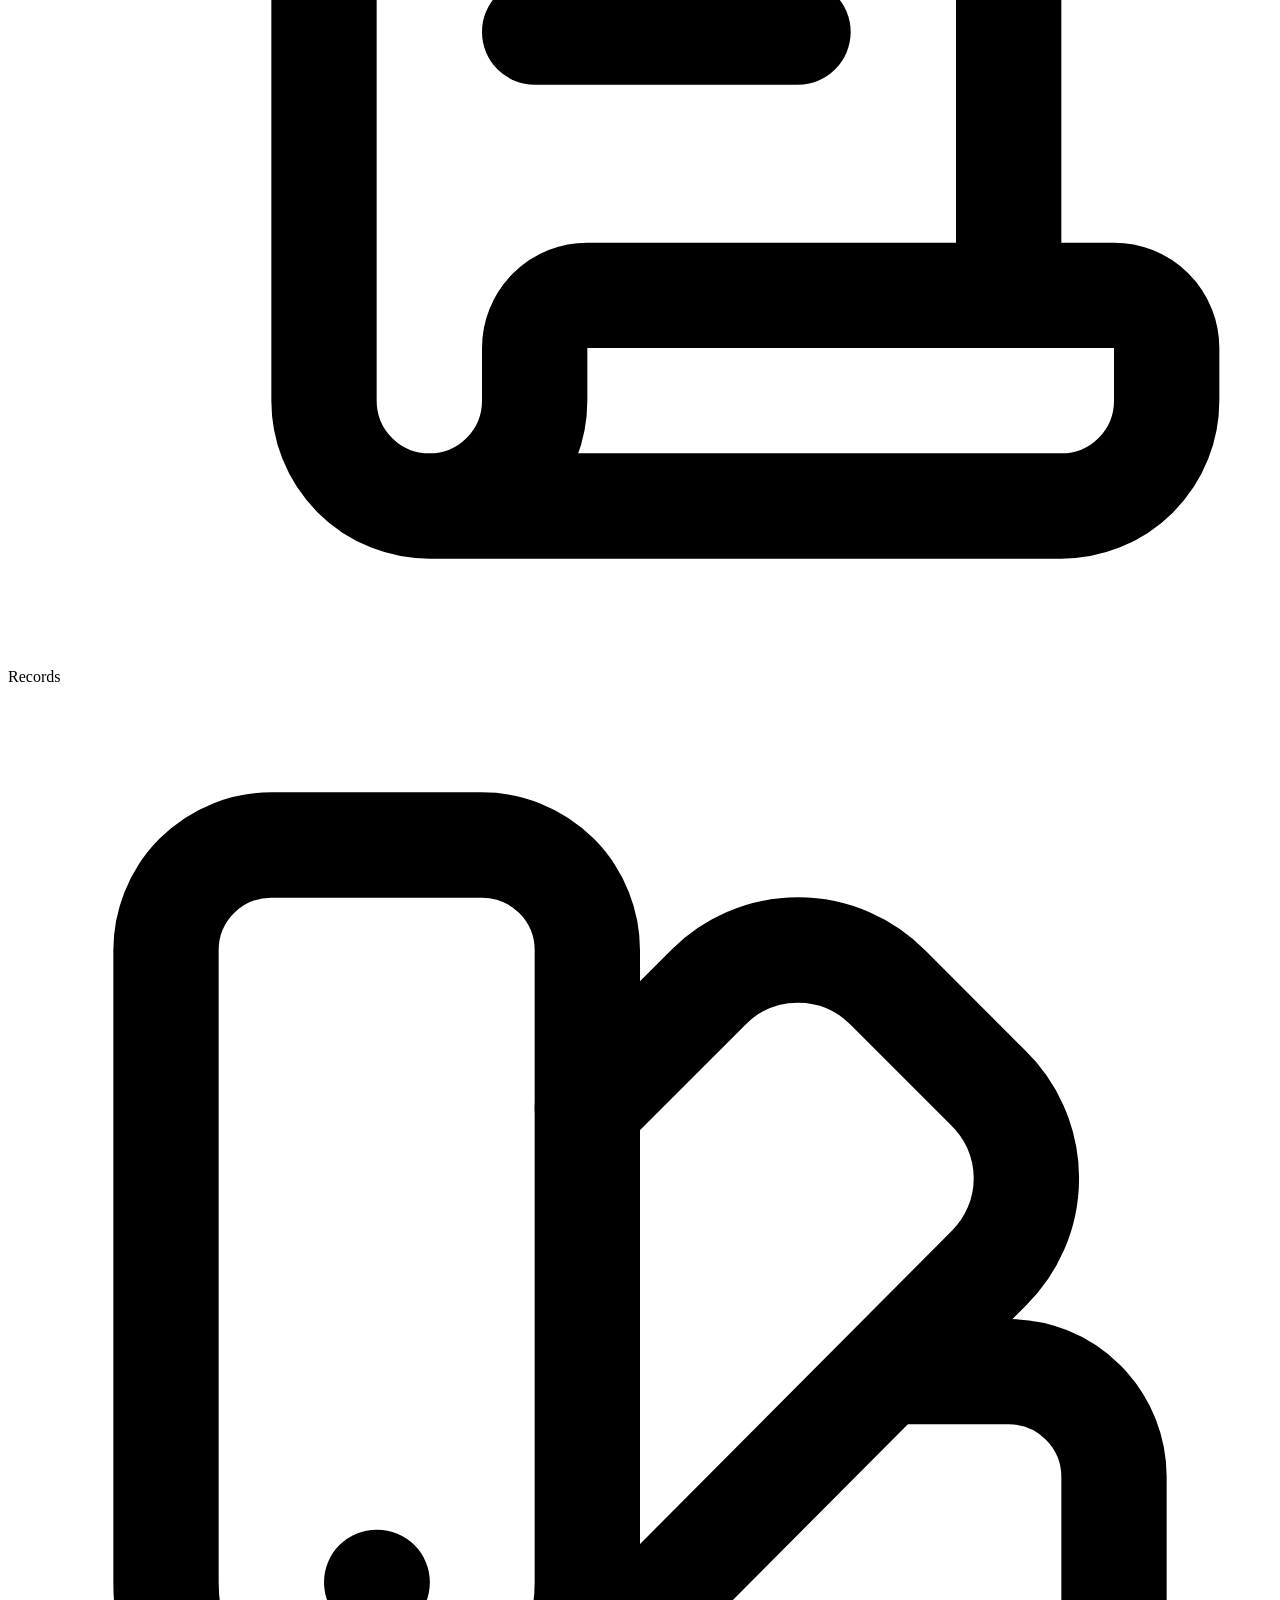
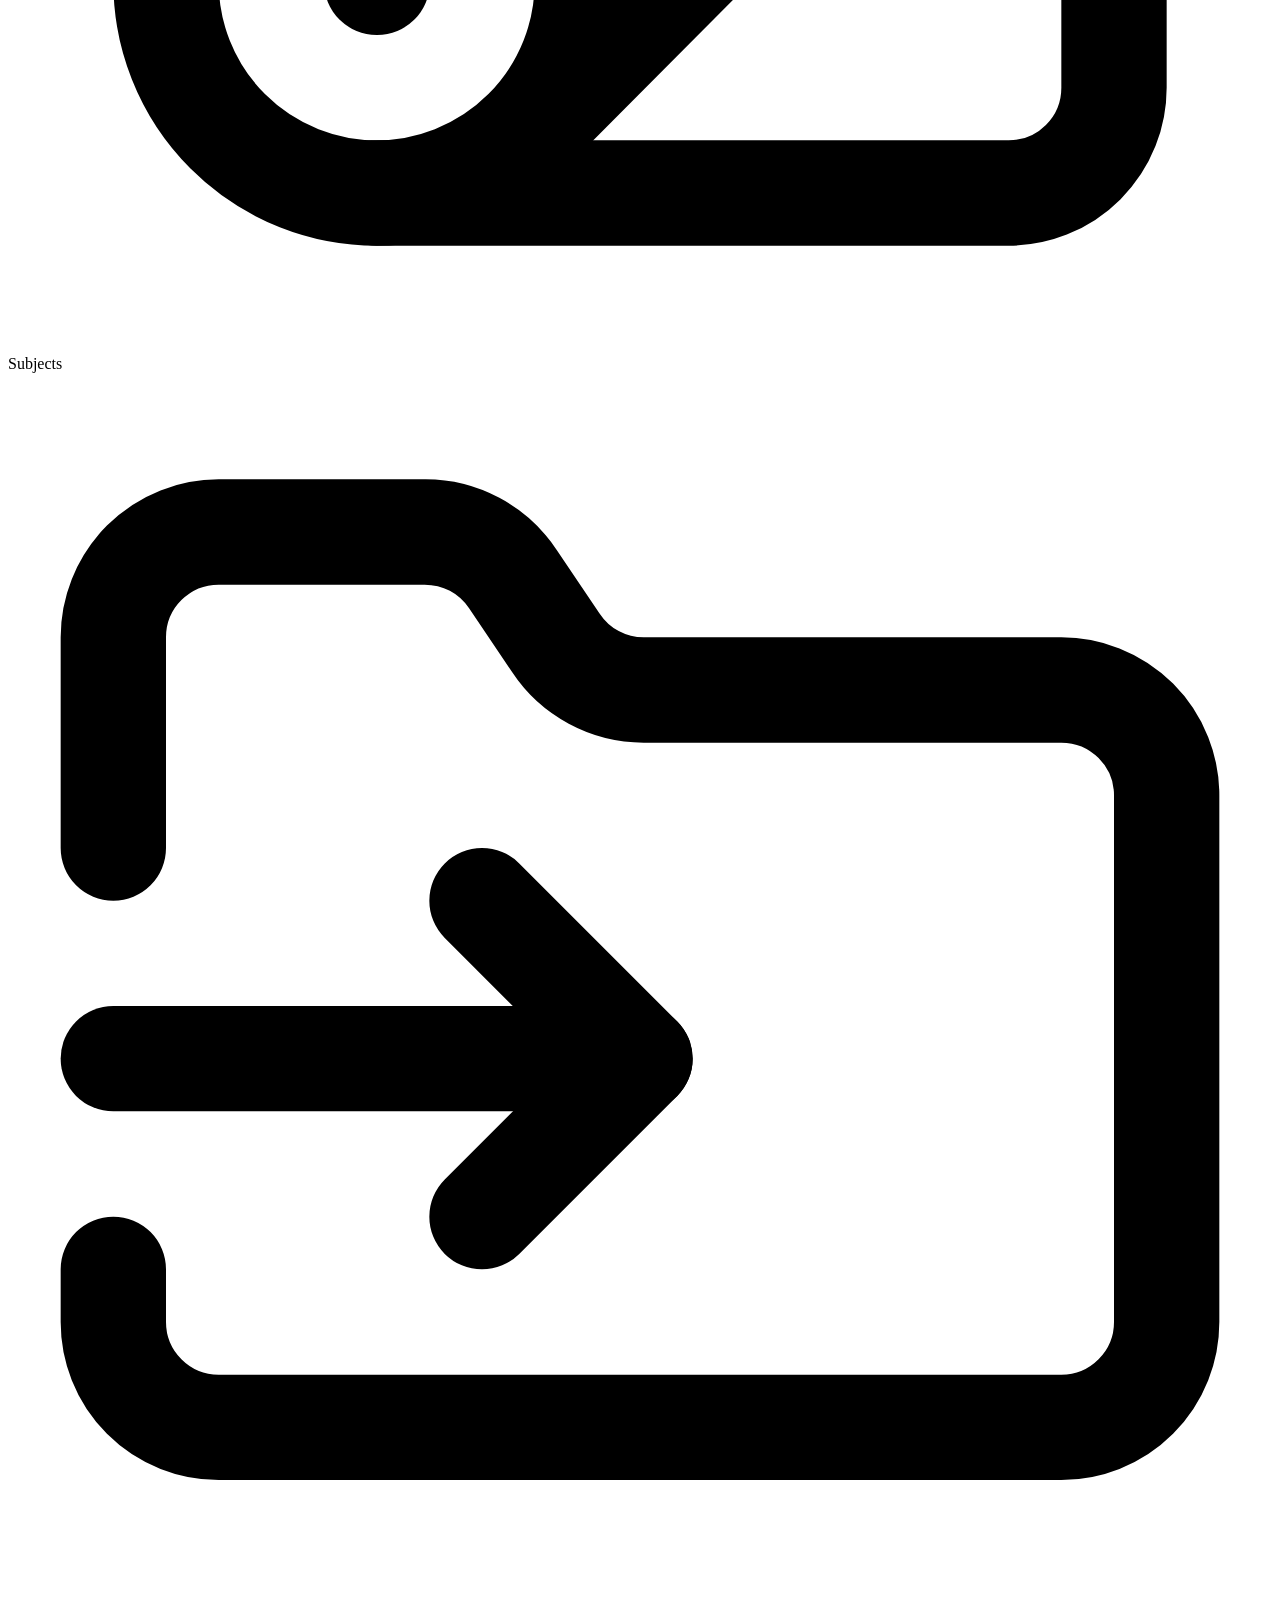
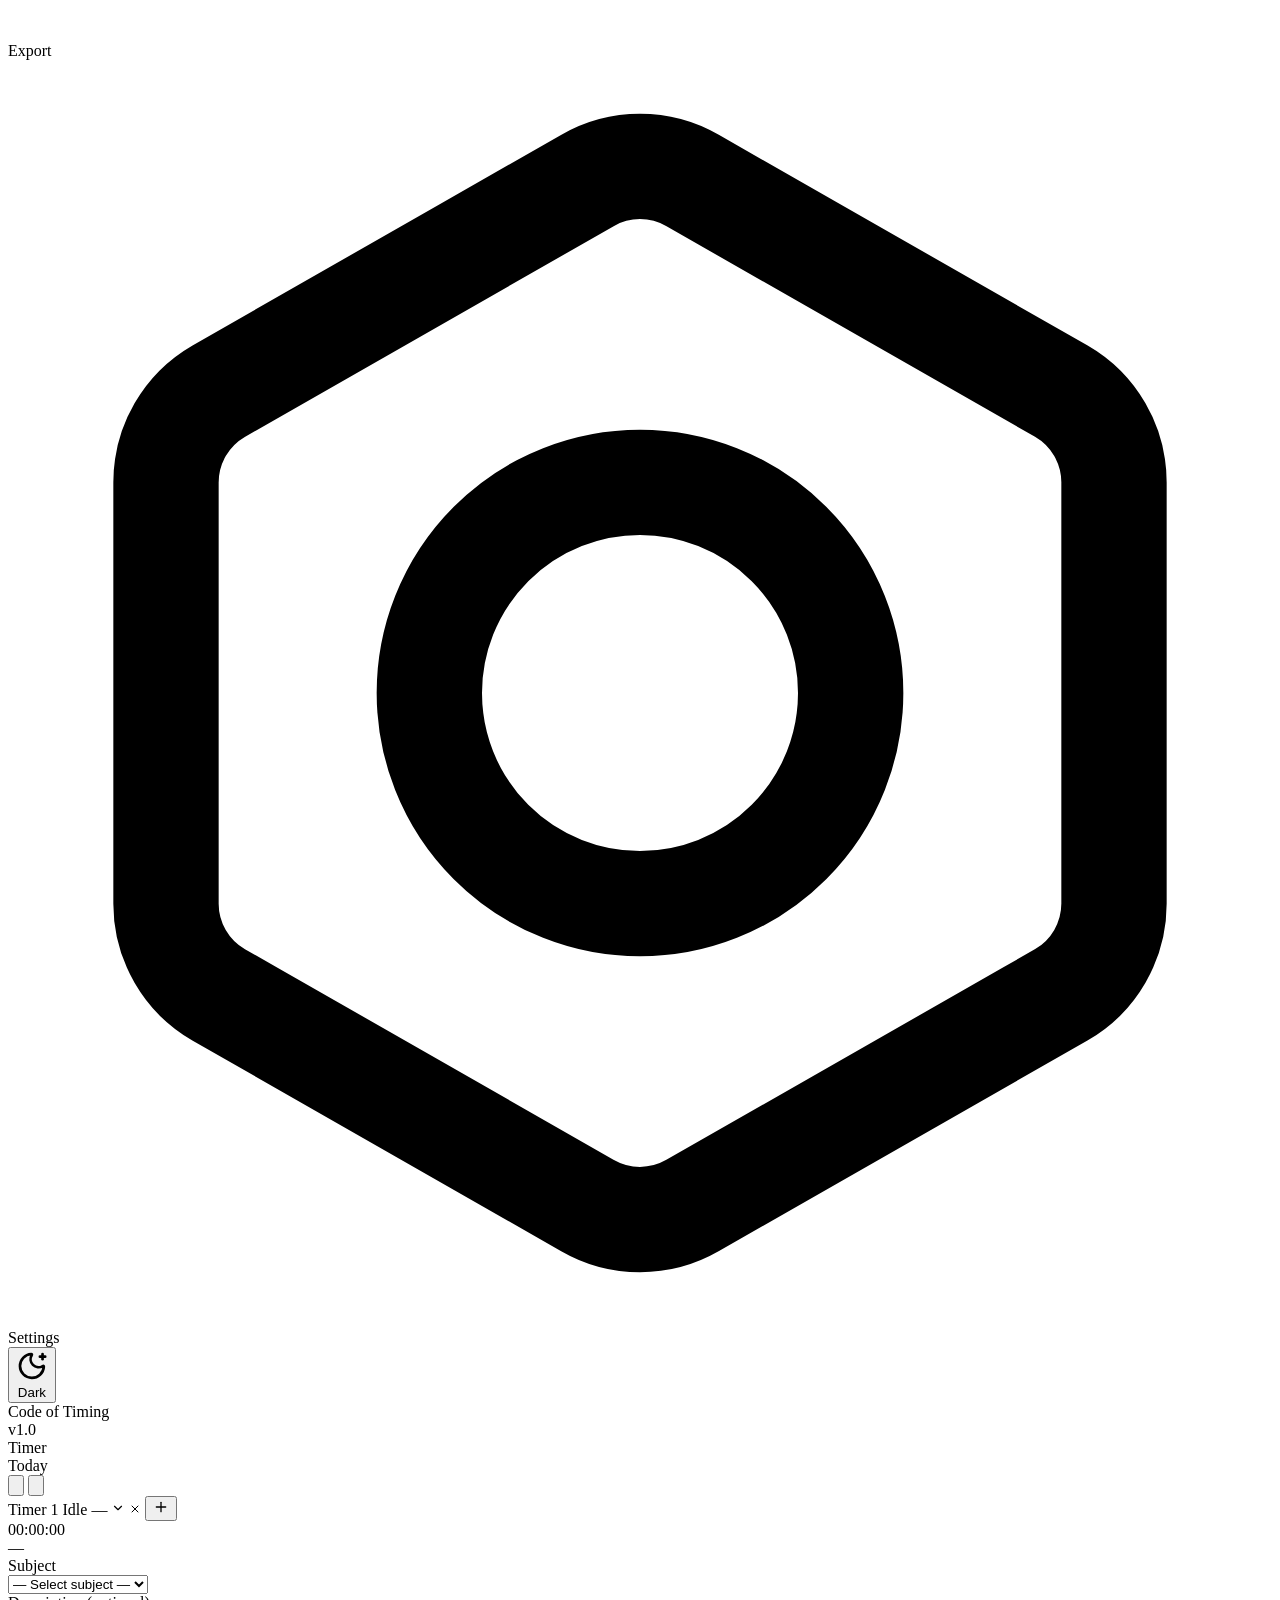
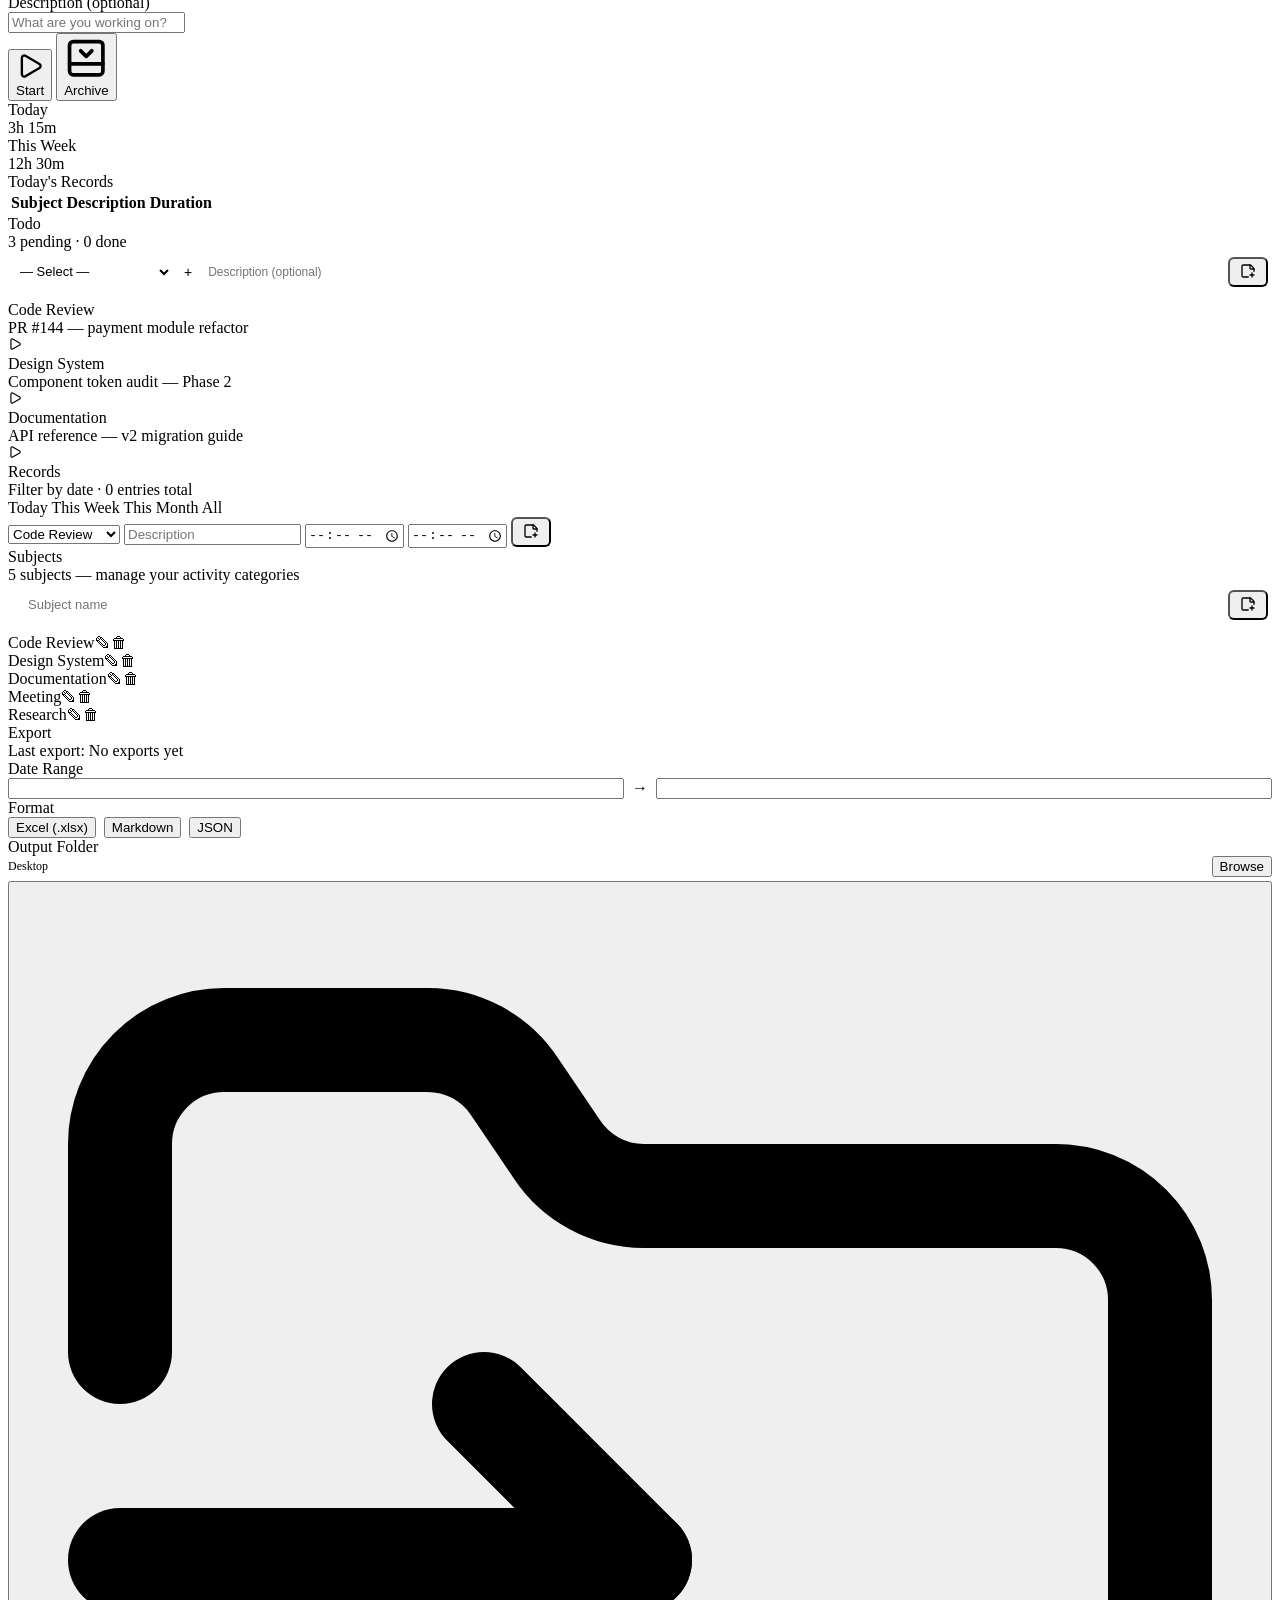
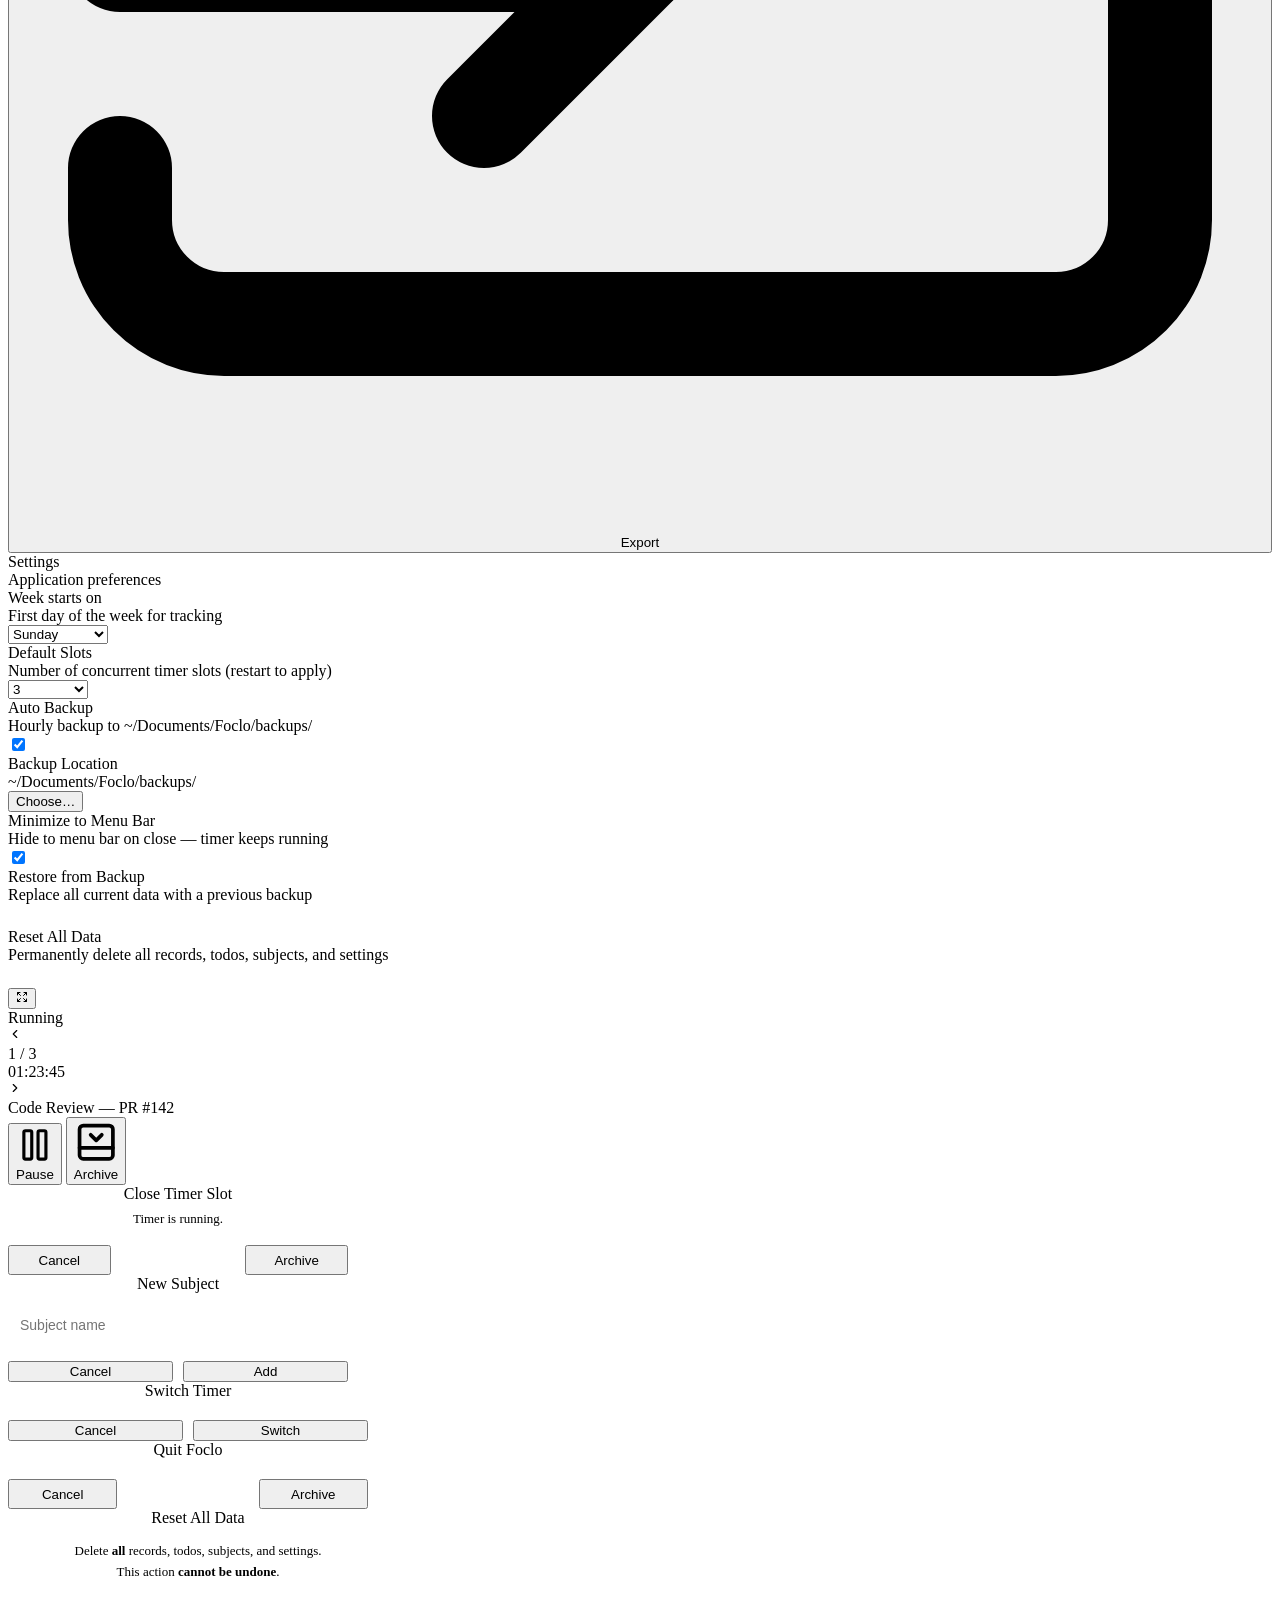
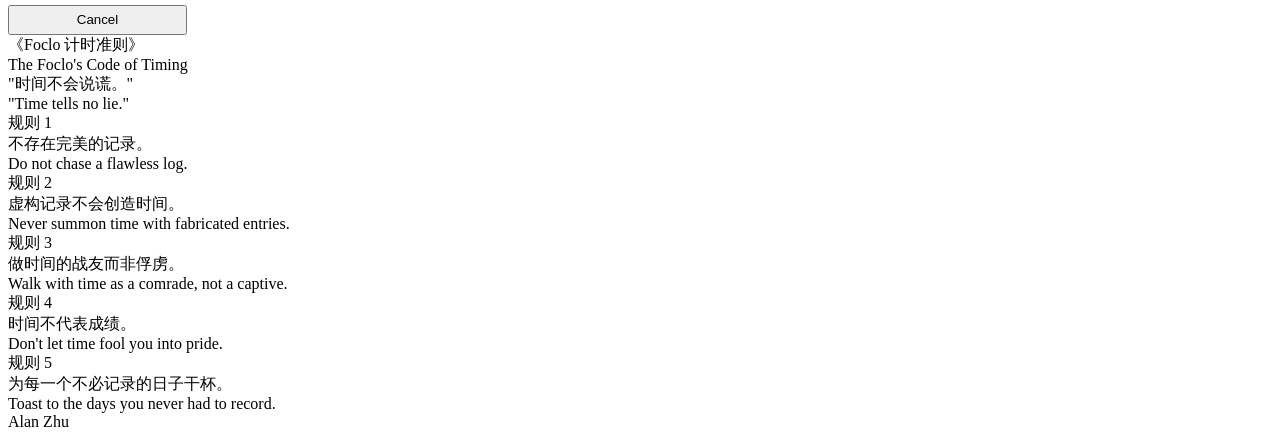
==== commit 0b6731b4: "v1.0: 项目重命名 — Alangrapher → Foclo - 全局替换：窗口标题/侧边栏/托盘菜单/备份路径/DB文件名/export文件/localStorage key - 平台适配：m" ====
--- a/ui/index.html
+++ b/ui/index.html
@@ -3,7 +3,7 @@
 <head>
 <meta charset="UTF-8">
 <meta name="viewport" content="width=device-width, initial-scale=1.0">
-<title>Alangrapher · Liquid Glass (760×620)</title>
+<title>Foclo · Liquid Glass (760×620)</title>
 <!-- INLINE_CSS -->
 </head>
 <body>
@@ -12,7 +12,7 @@
 
     <!-- Sidebar -->
     <aside class="sidebar">
-      <div class="sidebar-brand">Alangrapher</div>
+      <div class="sidebar-brand">Foclo</div>
       <nav style="display:flex;flex-direction:column;gap:1px;flex:1;">
         <div class="nav-item active" data-page="timer">
           <svg class="nav-icon-svg" viewBox="0 0 24 24" fill="none" stroke="currentColor" stroke-width="2" stroke-linecap="round" stroke-linejoin="round"><line x1="10" x2="14" y1="2" y2="2"/><line x1="12" x2="15" y1="14" y2="11"/><circle cx="12" cy="14" r="8"/></svg>
@@ -36,6 +36,7 @@
       <div class="sidebar-footer">
         <button class="theme-toggle" id="darkToggle"><svg class="nav-icon-svg" viewBox="0 0 24 24" fill="none" stroke="currentColor" stroke-width="2" stroke-linecap="round" stroke-linejoin="round"><path d="M18 5h4"/><path d="M20 3v4"/><path d="M20.985 12.486a9 9 0 1 1-9.473-9.472c.405-.022.617.46.402.803a6 6 0 0 0 8.268 8.268c.344-.215.825-.004.803.401"/></svg> Dark</button>
         <div class="sidebar-tagline easter-egg-trigger" id="easterEggTrigger">Code of Timing</div>
+        <div class="sidebar-version">v1.0</div>
       </div>
     </aside>
 
@@ -219,11 +220,11 @@
             <select class="form-select" id="defaultSlotsSelect" style="width:80px;"><option>1</option><option>2</option><option selected>3</option><option>4</option><option>5</option></select>
           </div>
           <div class="setting-row">
-            <div class="setting-info"><div class="setting-label">Auto Backup</div><div class="setting-desc" id="backupDesc">Hourly backup to ~/Documents/Alangrapher/backups/</div></div>
+            <div class="setting-info"><div class="setting-label">Auto Backup</div><div class="setting-desc" id="backupDesc">Hourly backup to ~/Documents/Foclo/backups/</div></div>
             <label class="toggle"><input type="checkbox" id="autoBackupToggle" checked><span class="toggle-slider"></span></label>
           </div>
           <div class="setting-row">
-            <div class="setting-info"><div class="setting-label">Backup Location</div><div class="setting-desc" id="backupPath">~/Documents/Alangrapher/backups/</div></div>
+            <div class="setting-info"><div class="setting-label">Backup Location</div><div class="setting-desc" id="backupPath">~/Documents/Foclo/backups/</div></div>
             <button class="btn btn-secondary btn-sm" id="chooseBackupBtn">Choose…</button>
           </div>
           <div class="setting-row" id="minimizeTrayRow">
@@ -305,7 +306,7 @@
 <!-- Quit confirmation modal -->
 <div class="modal-overlay" id="quitConfirmModal">
   <div class="modal-card" style="width:360px;text-align:center;">
-    <div class="modal-title" style="font-size:16px;margin-bottom:12px;">Quit Alangrapher</div>
+    <div class="modal-title" style="font-size:16px;margin-bottom:12px;">Quit Foclo</div>
     <div id="quitConfirmMsg" style="font-size:13px;color:var(--text2);margin-bottom:20px;line-height:1.5;"></div>
     <div style="display:flex;gap:10px;justify-content:center;">
       <button class="btn btn-secondary" style="flex:1;" onclick="closeQuitModal()">Cancel</button>
@@ -334,8 +335,8 @@
 <div class="modal-overlay" id="easterEggModal">
   <div class="modal-card">
     <div class="modal-accent"></div>
-    <div class="modal-title">《Alangrapher 计时准则》</div>
-    <div class="modal-subtitle">The Alangrapher's Code of Timing</div>
+    <div class="modal-title">《Foclo 计时准则》</div>
+    <div class="modal-subtitle">The Foclo's Code of Timing</div>
     <div class="modal-quote">"时间不会说谎。"</div>
     <div class="modal-quote-en">"Time tells no lie."</div>
     <div class="modal-divider"></div>
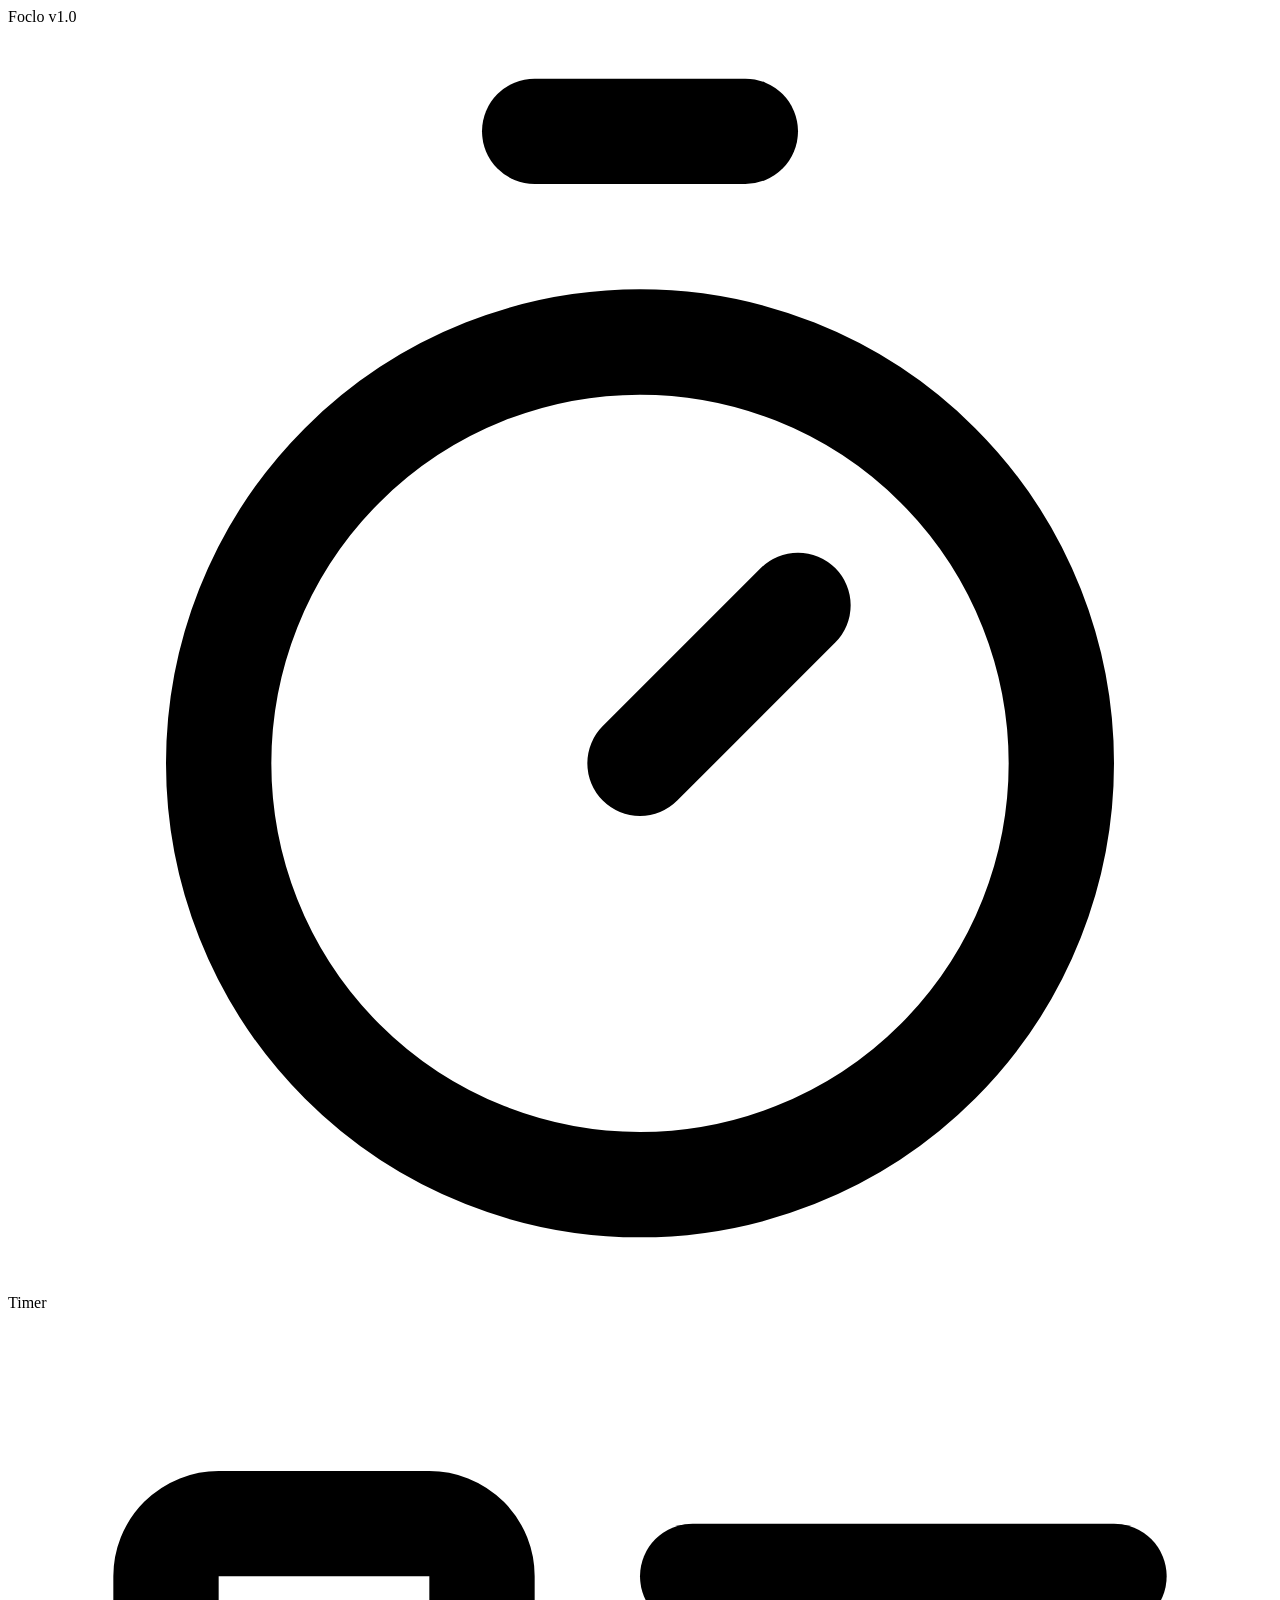
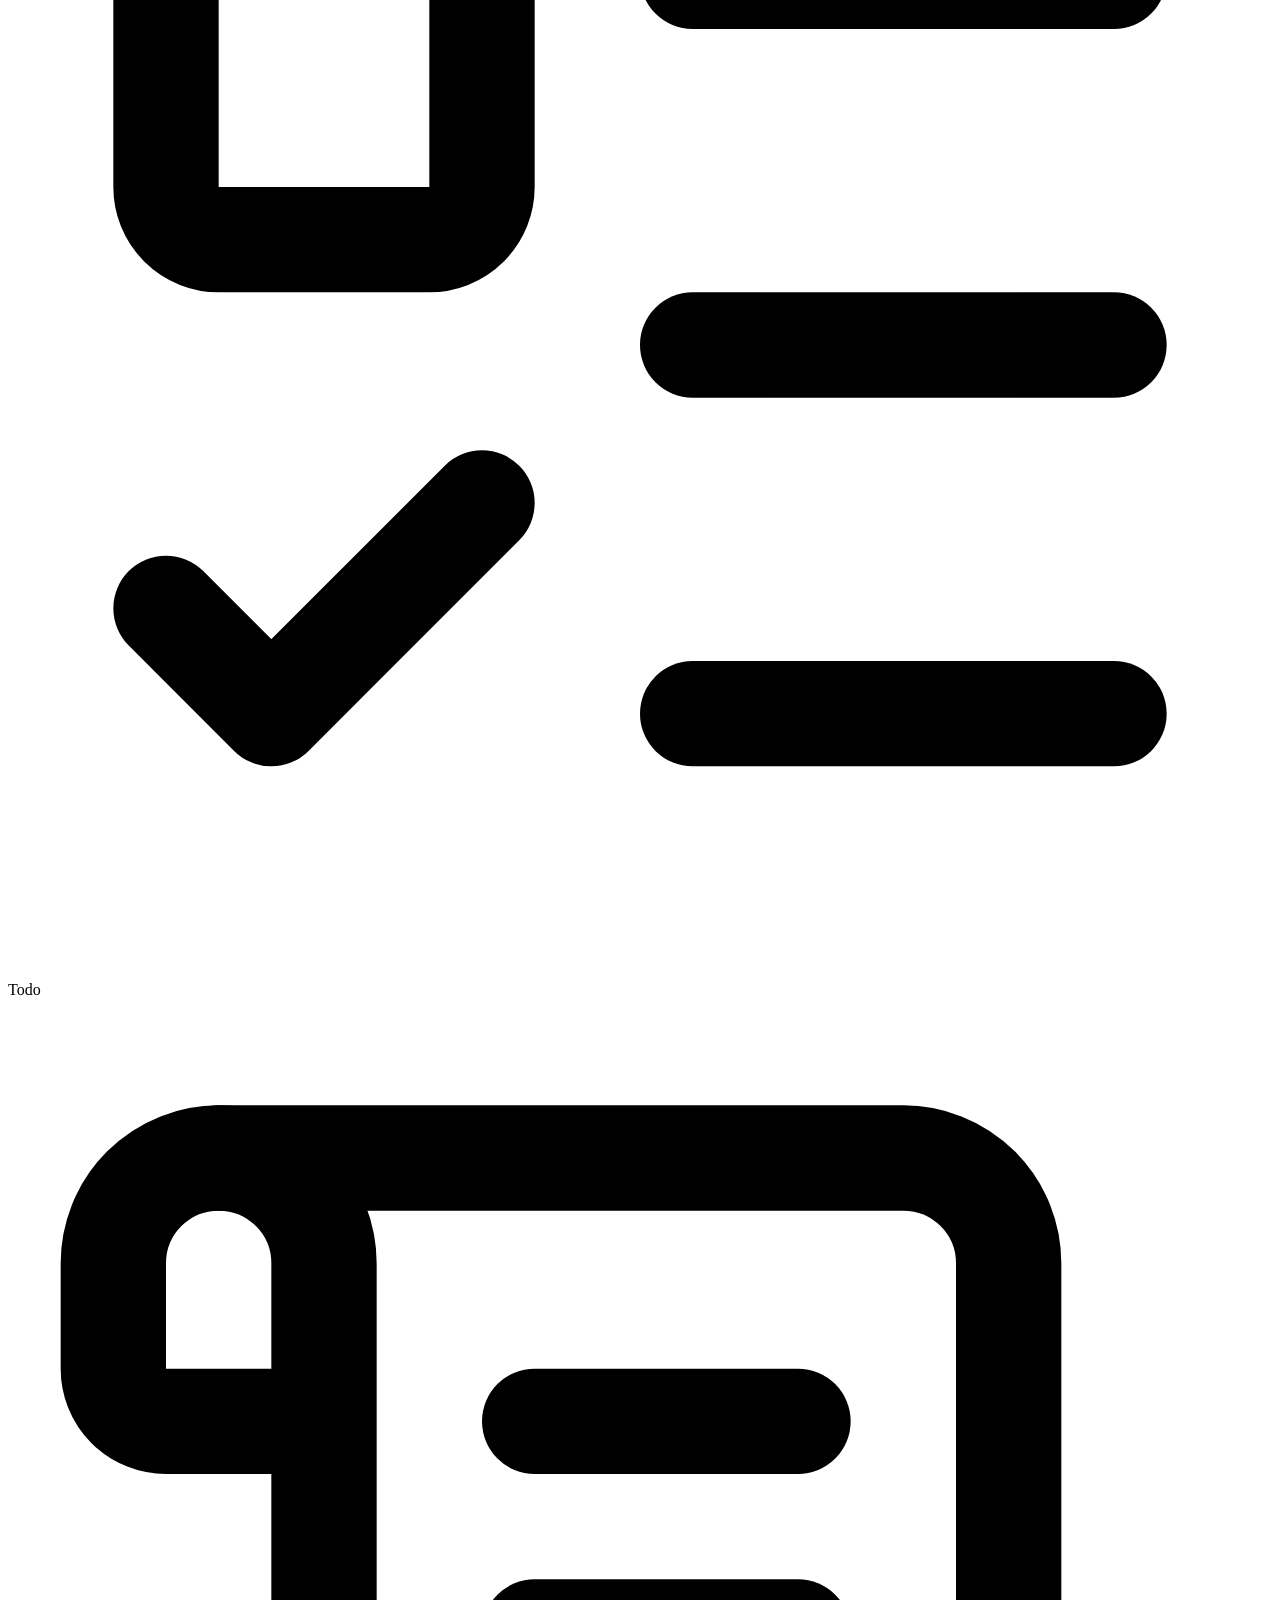
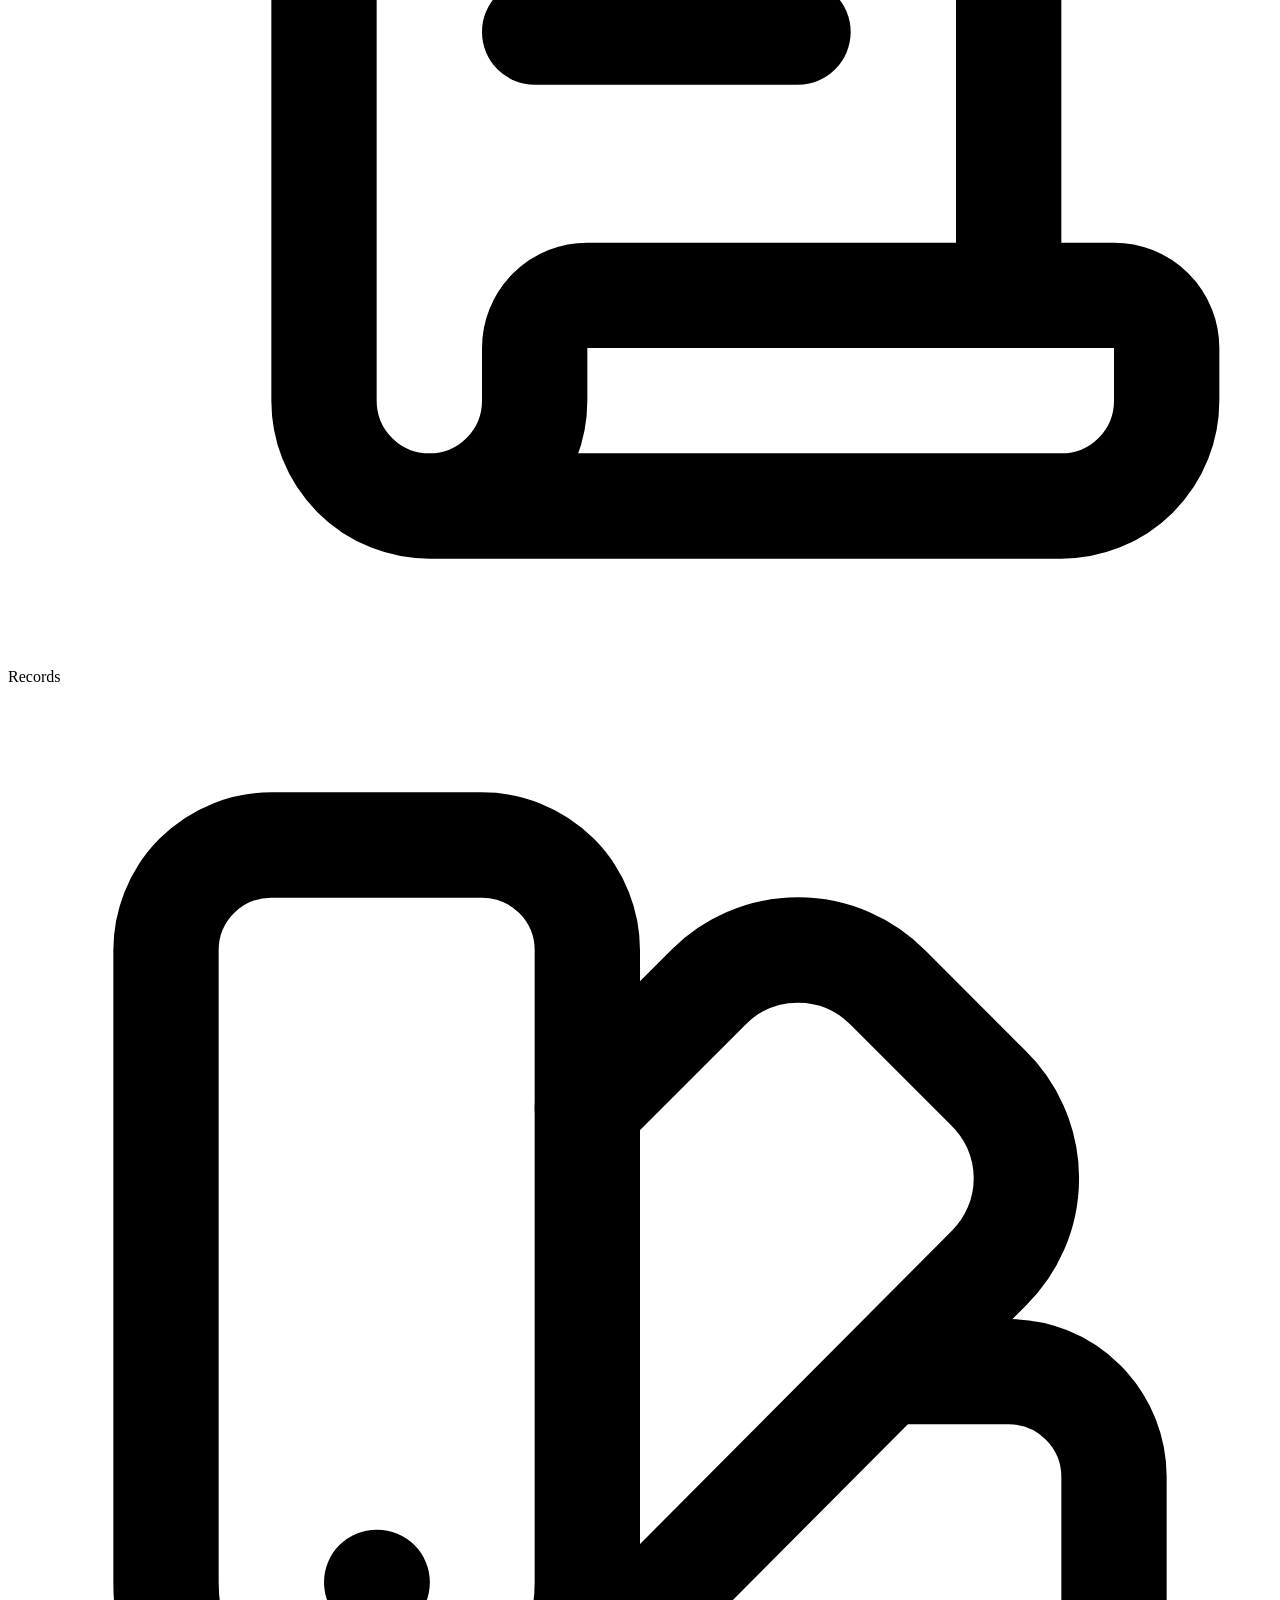
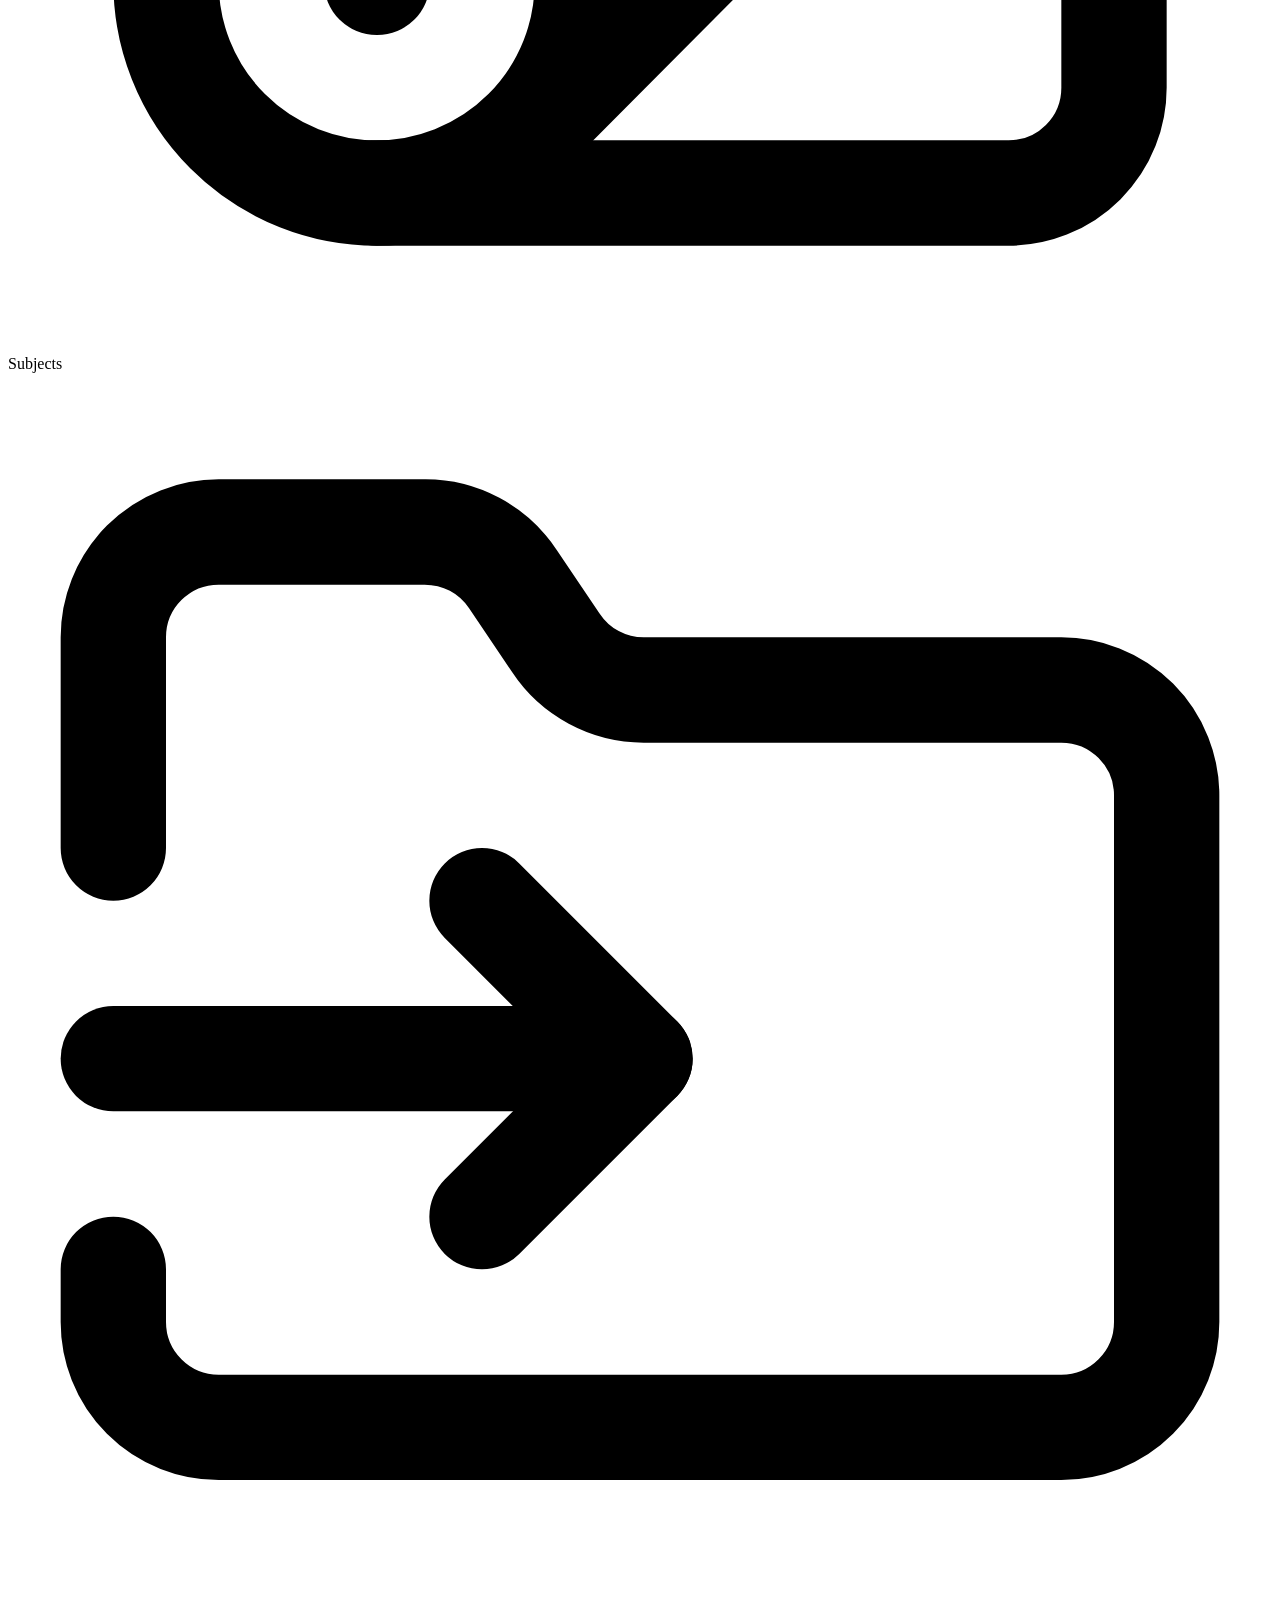
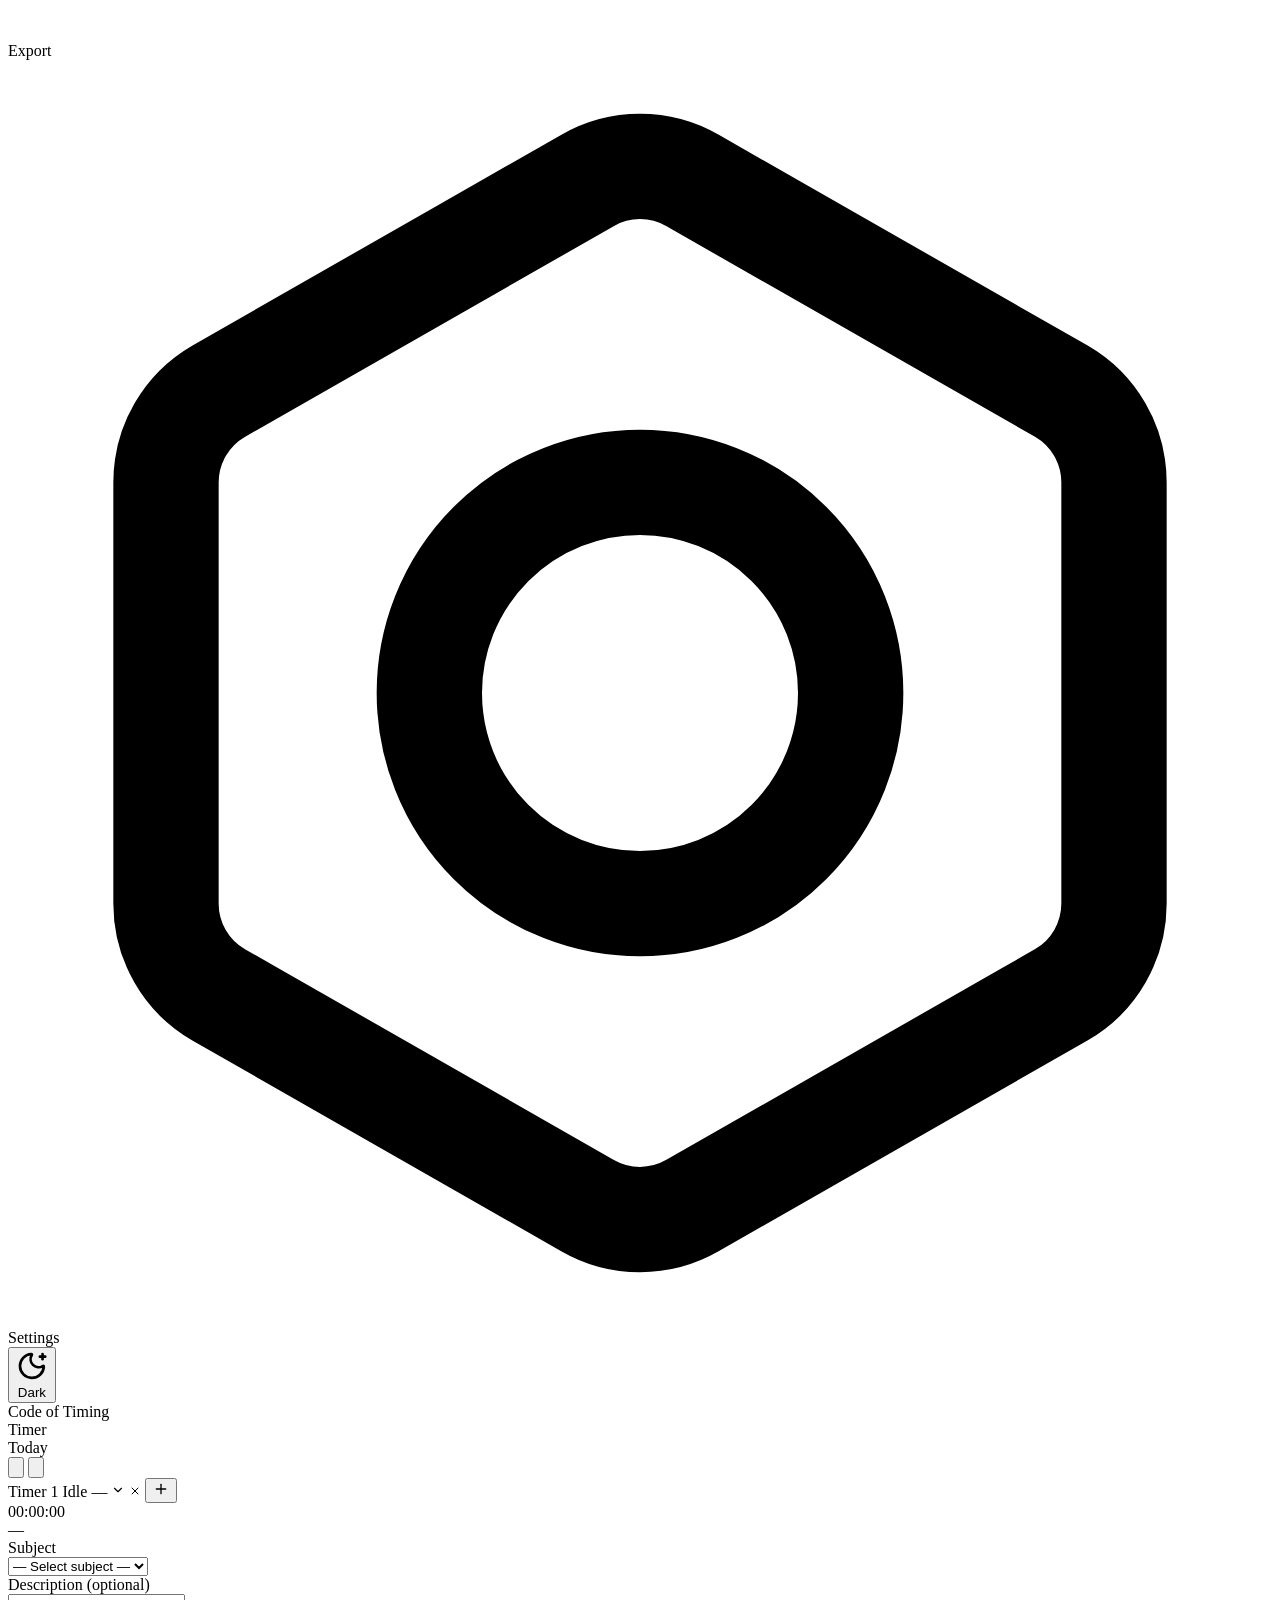
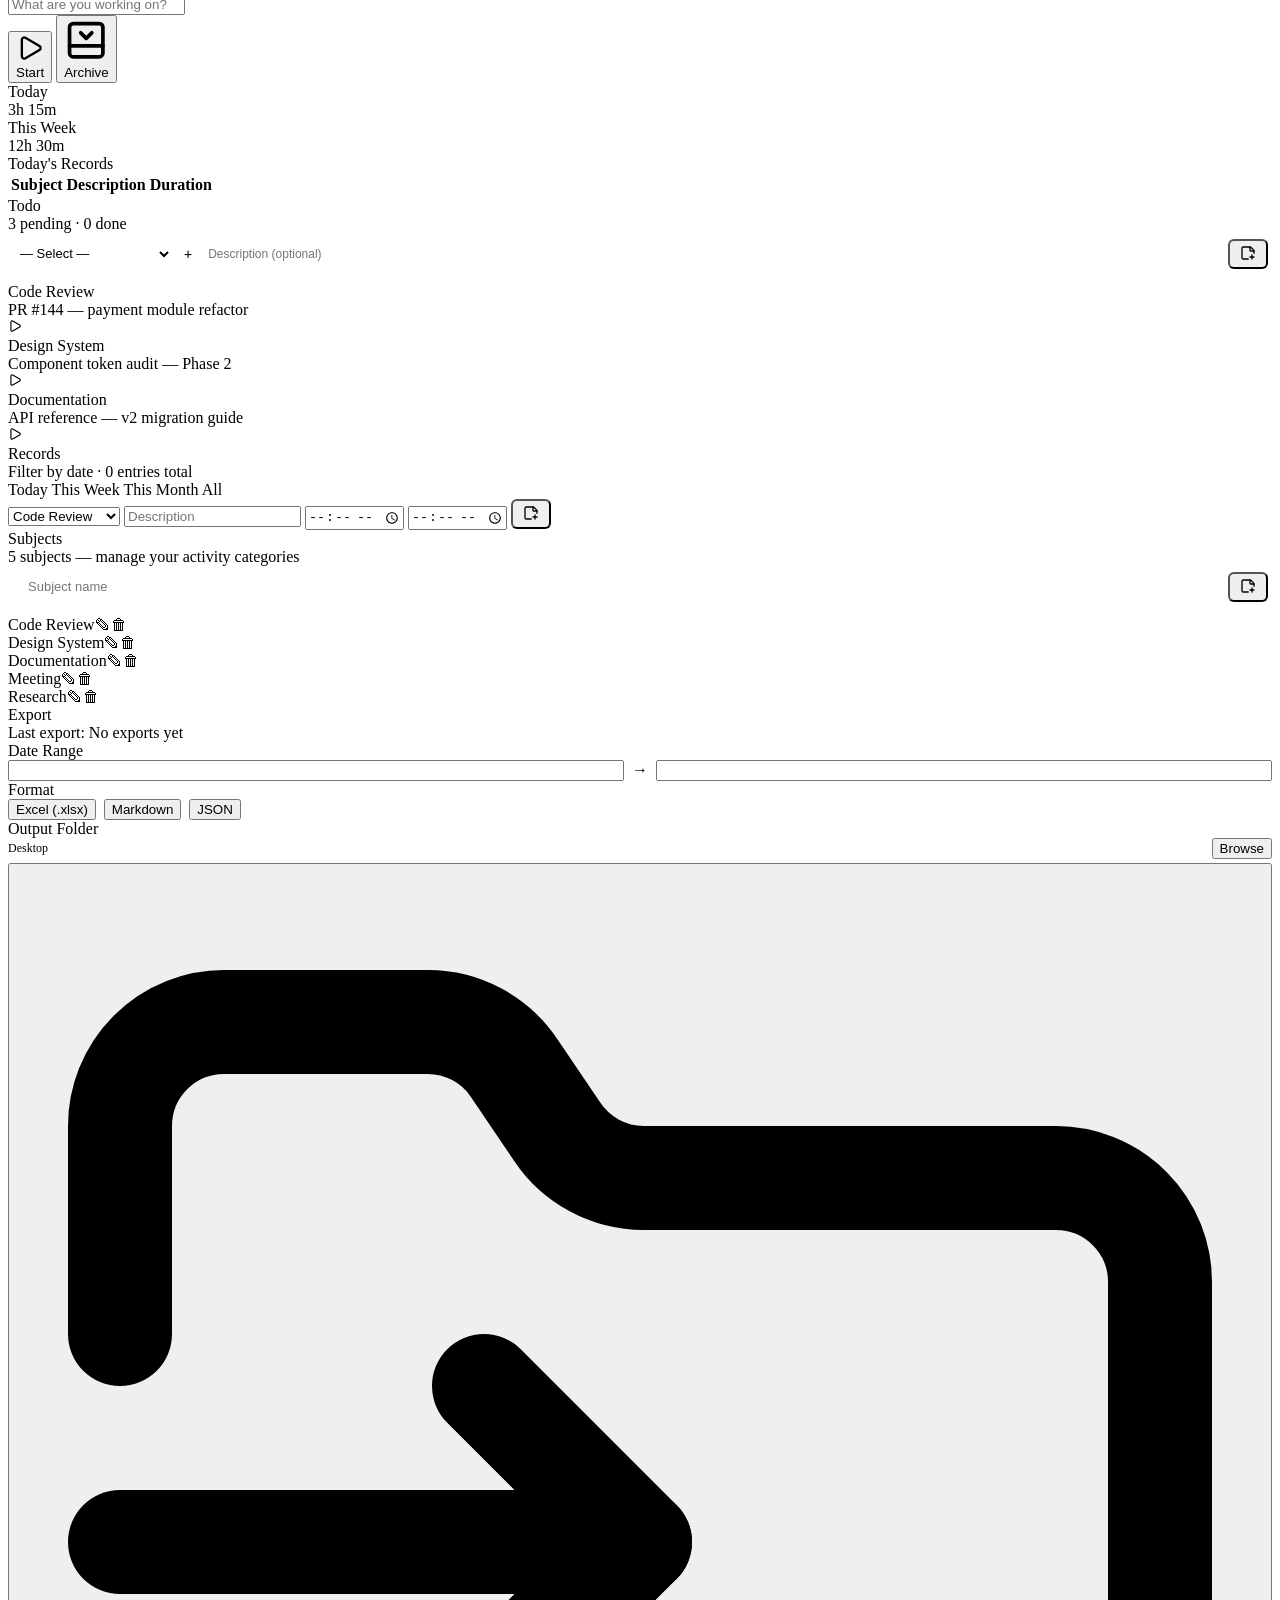
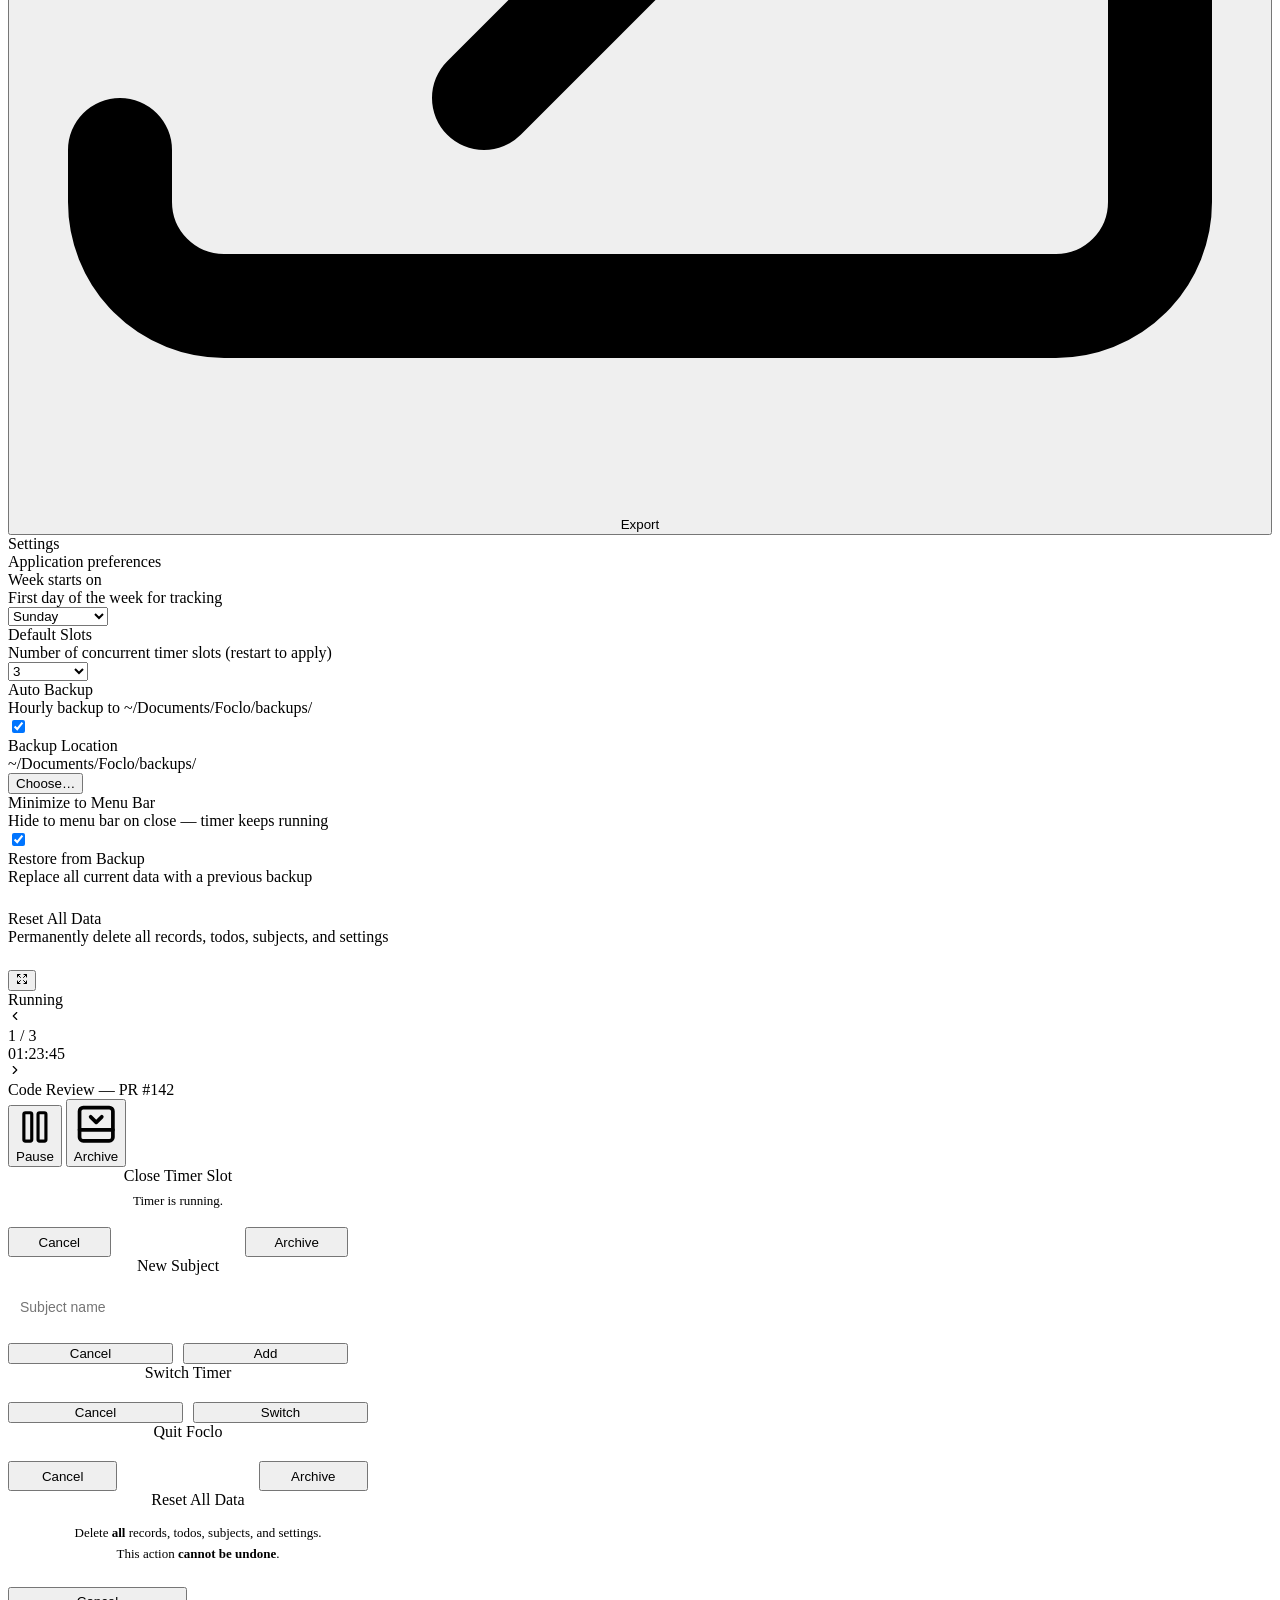
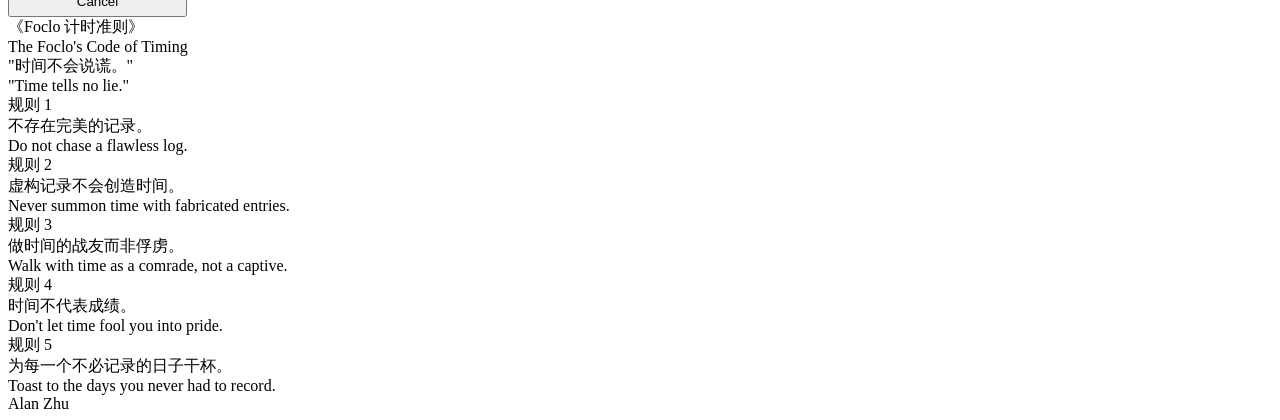
==== commit ef932d49: "ui: move version badge from sidebar bottom to top-left next to Foclo brand - index.html: v1.0 span m" ====
--- a/ui/index.html
+++ b/ui/index.html
@@ -12,7 +12,7 @@
 
     <!-- Sidebar -->
     <aside class="sidebar">
-      <div class="sidebar-brand">Foclo</div>
+      <div class="sidebar-brand">Foclo <span class="sidebar-version">v1.0</span></div>
       <nav style="display:flex;flex-direction:column;gap:1px;flex:1;">
         <div class="nav-item active" data-page="timer">
           <svg class="nav-icon-svg" viewBox="0 0 24 24" fill="none" stroke="currentColor" stroke-width="2" stroke-linecap="round" stroke-linejoin="round"><line x1="10" x2="14" y1="2" y2="2"/><line x1="12" x2="15" y1="14" y2="11"/><circle cx="12" cy="14" r="8"/></svg>
@@ -36,7 +36,6 @@
       <div class="sidebar-footer">
         <button class="theme-toggle" id="darkToggle"><svg class="nav-icon-svg" viewBox="0 0 24 24" fill="none" stroke="currentColor" stroke-width="2" stroke-linecap="round" stroke-linejoin="round"><path d="M18 5h4"/><path d="M20 3v4"/><path d="M20.985 12.486a9 9 0 1 1-9.473-9.472c.405-.022.617.46.402.803a6 6 0 0 0 8.268 8.268c.344-.215.825-.004.803.401"/></svg> Dark</button>
         <div class="sidebar-tagline easter-egg-trigger" id="easterEggTrigger">Code of Timing</div>
-        <div class="sidebar-version">v1.0</div>
       </div>
     </aside>
 
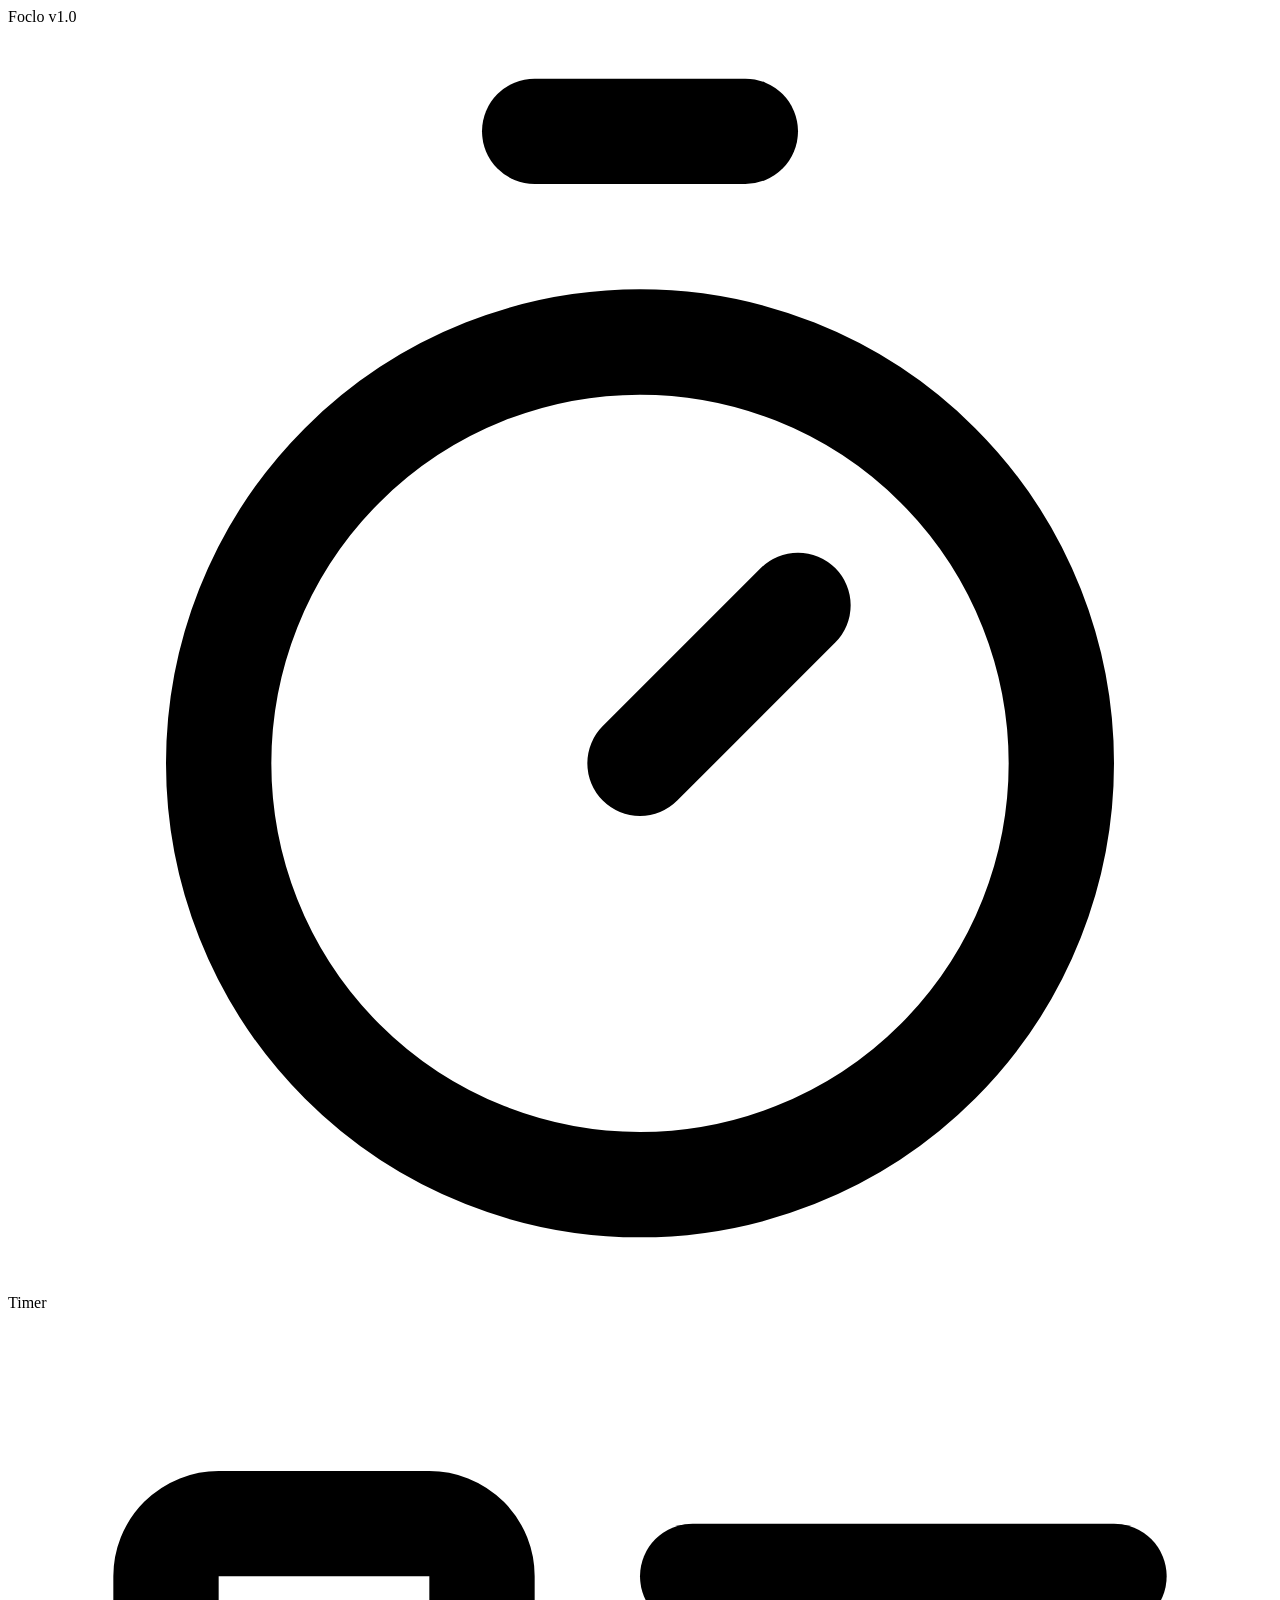
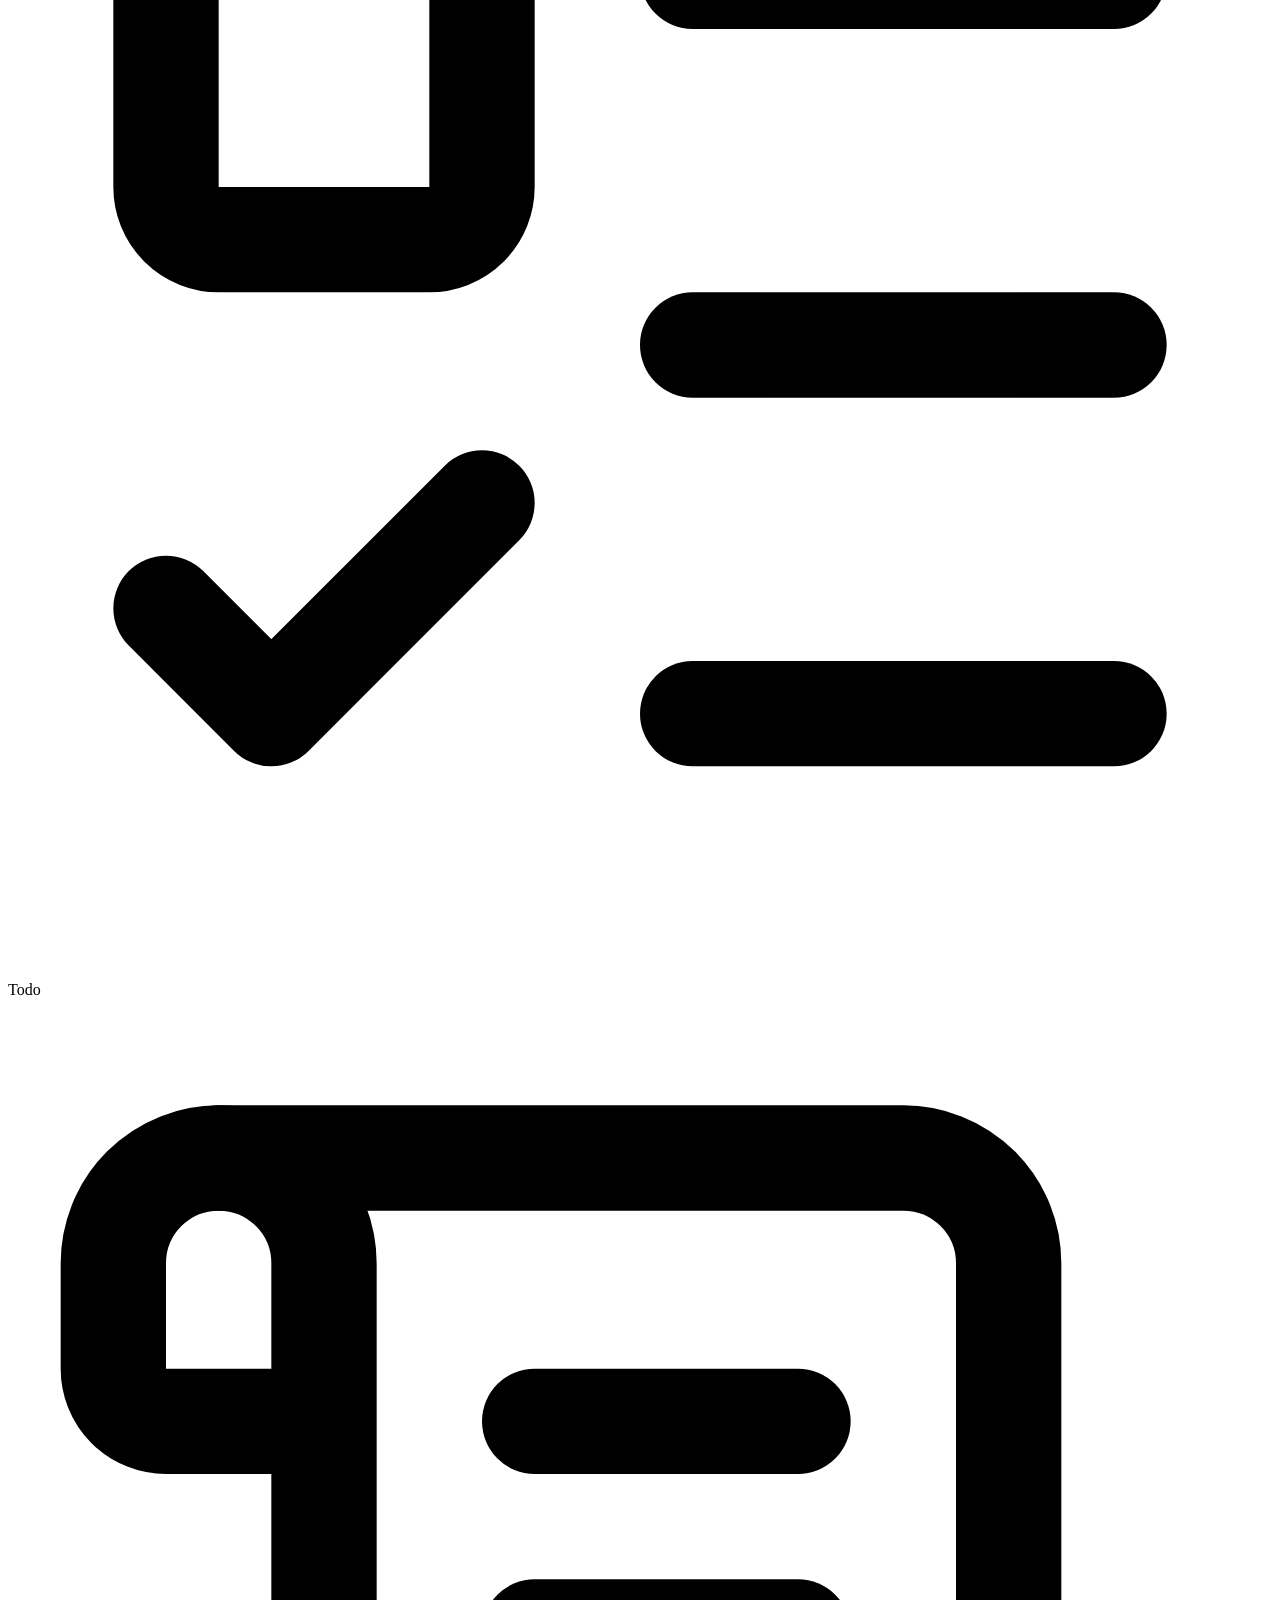
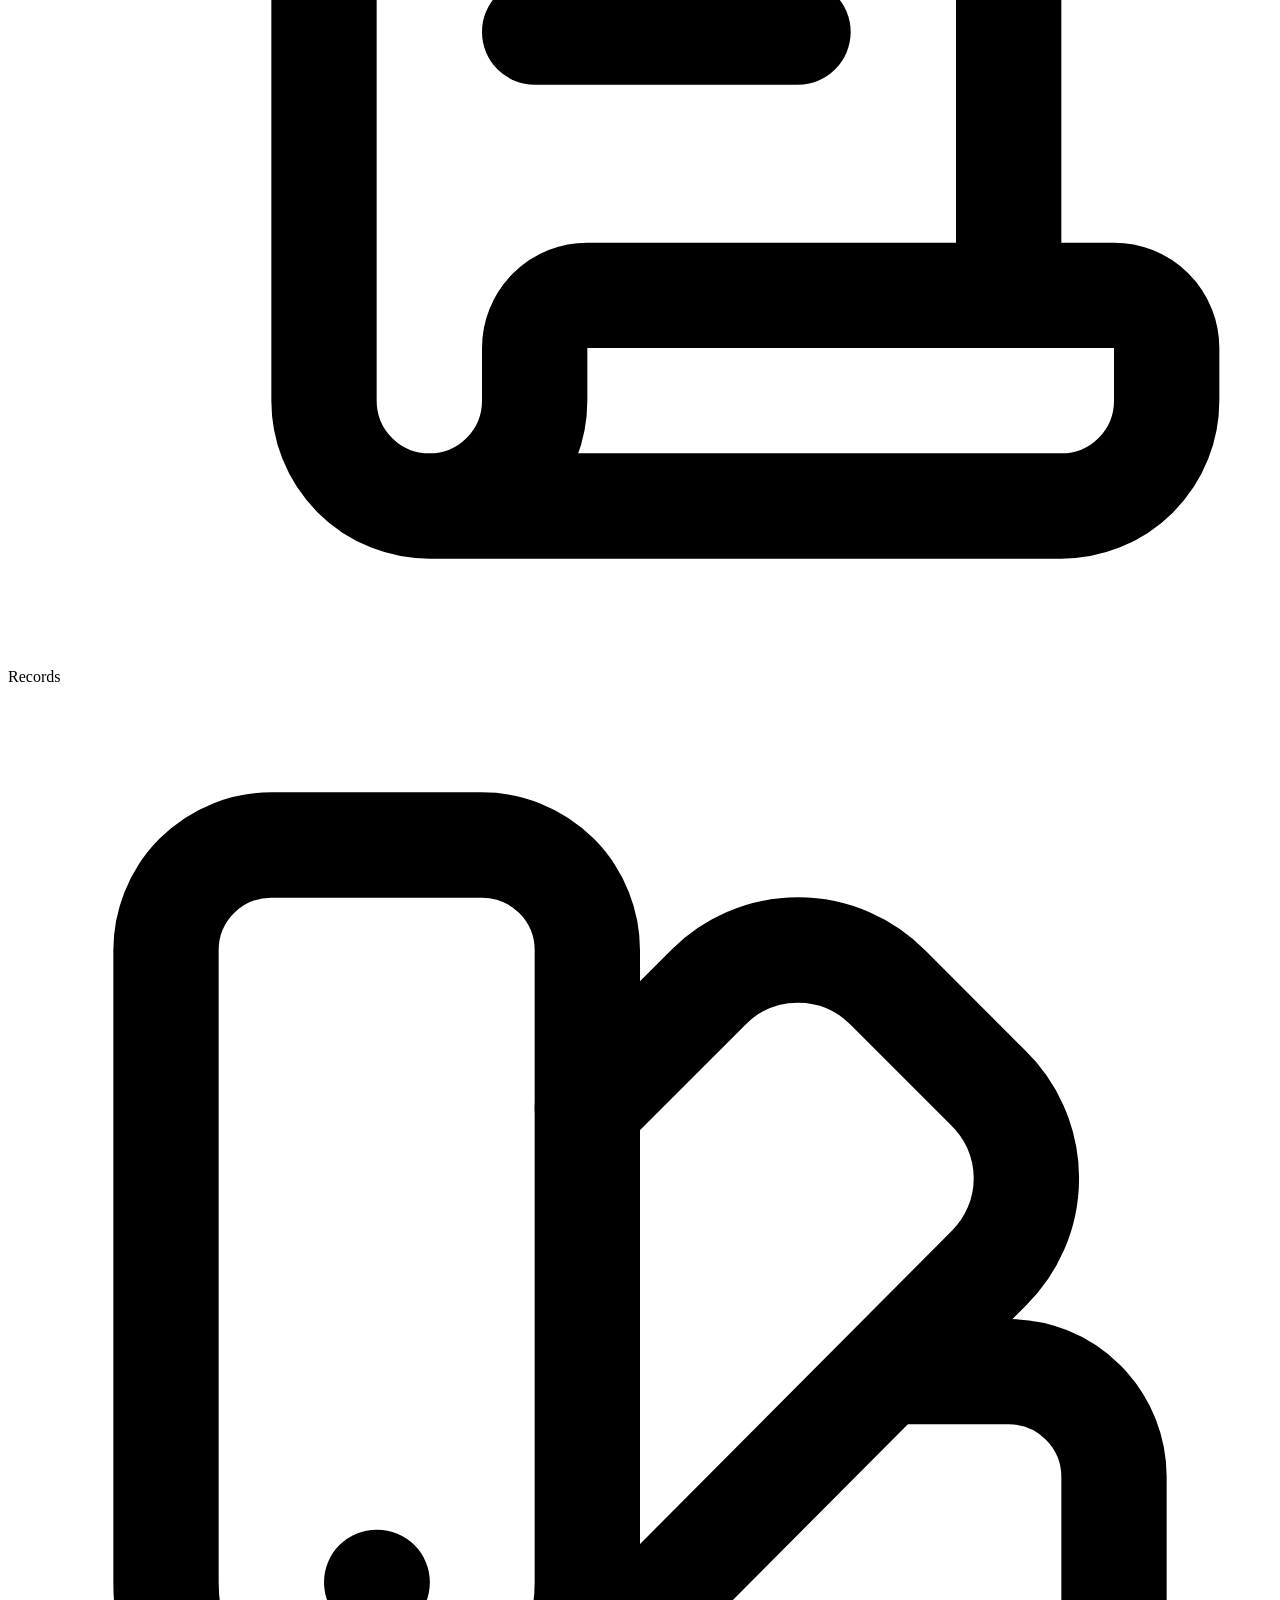
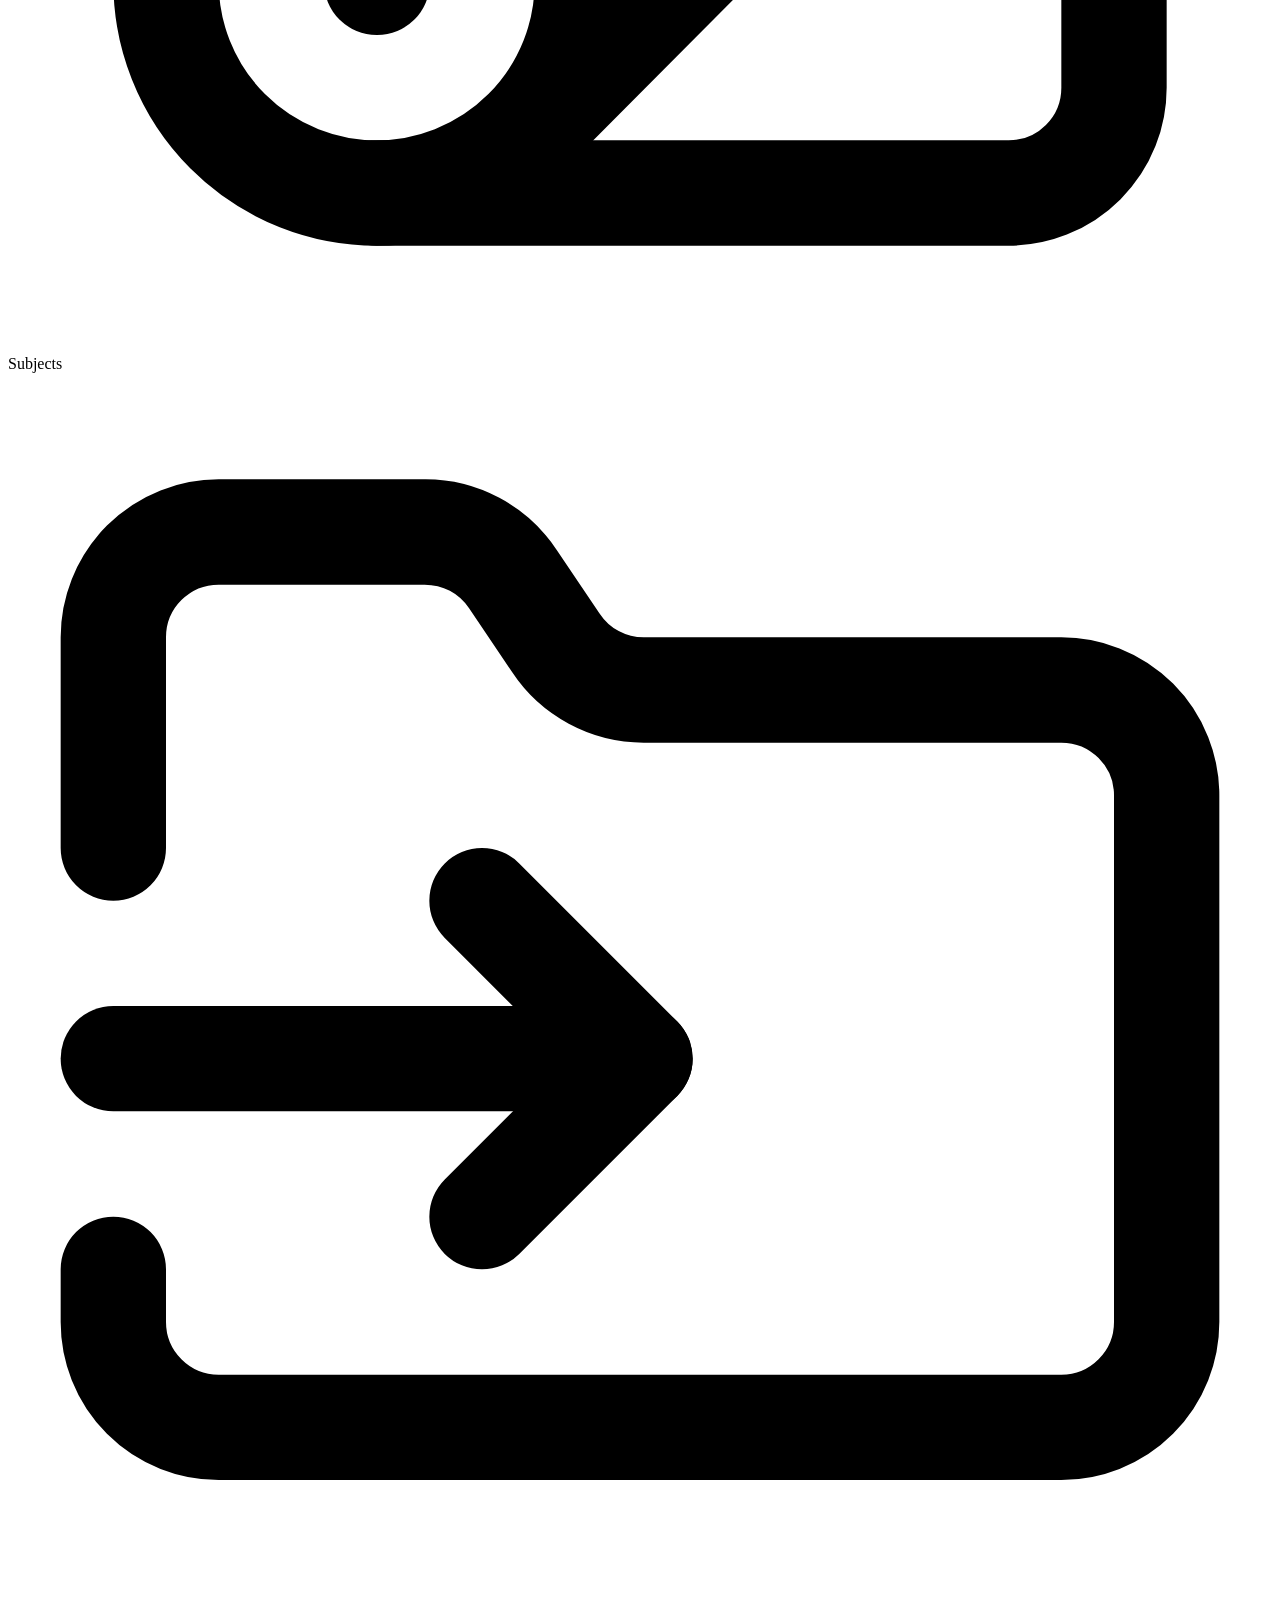
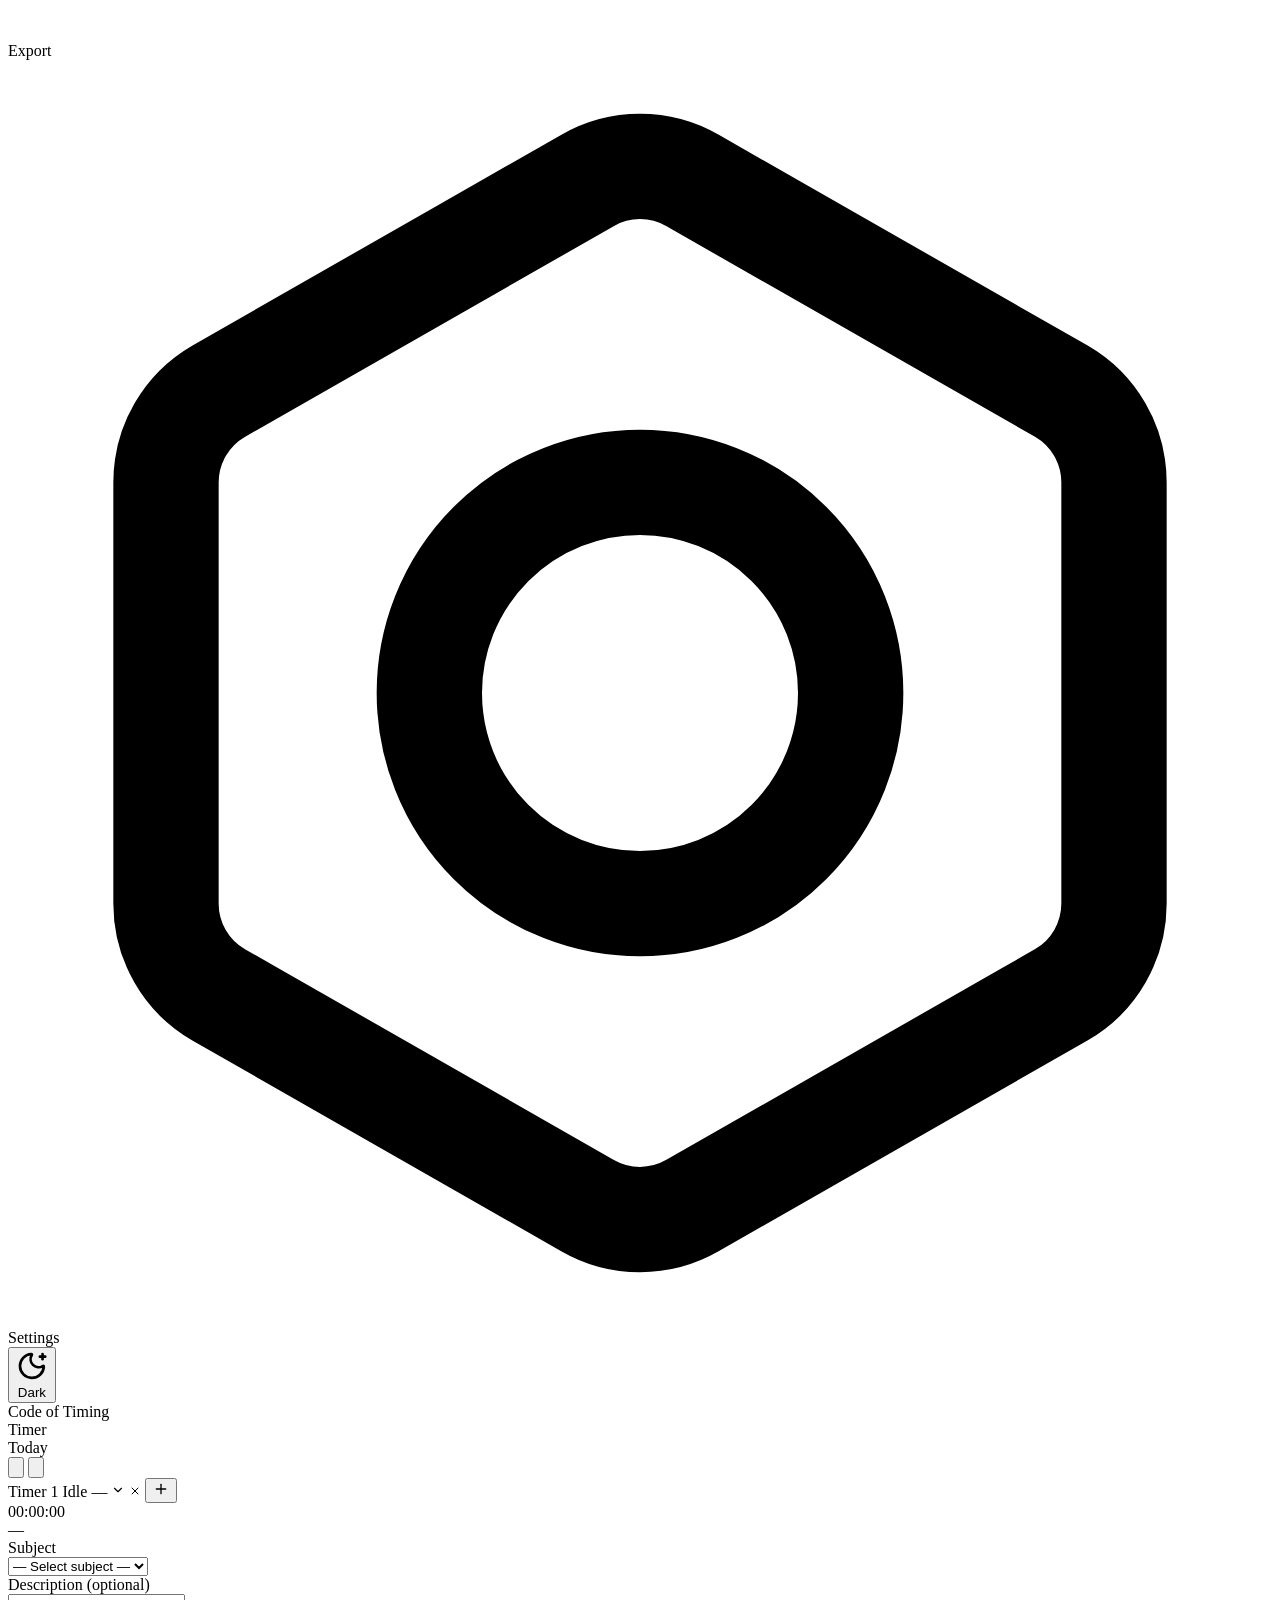
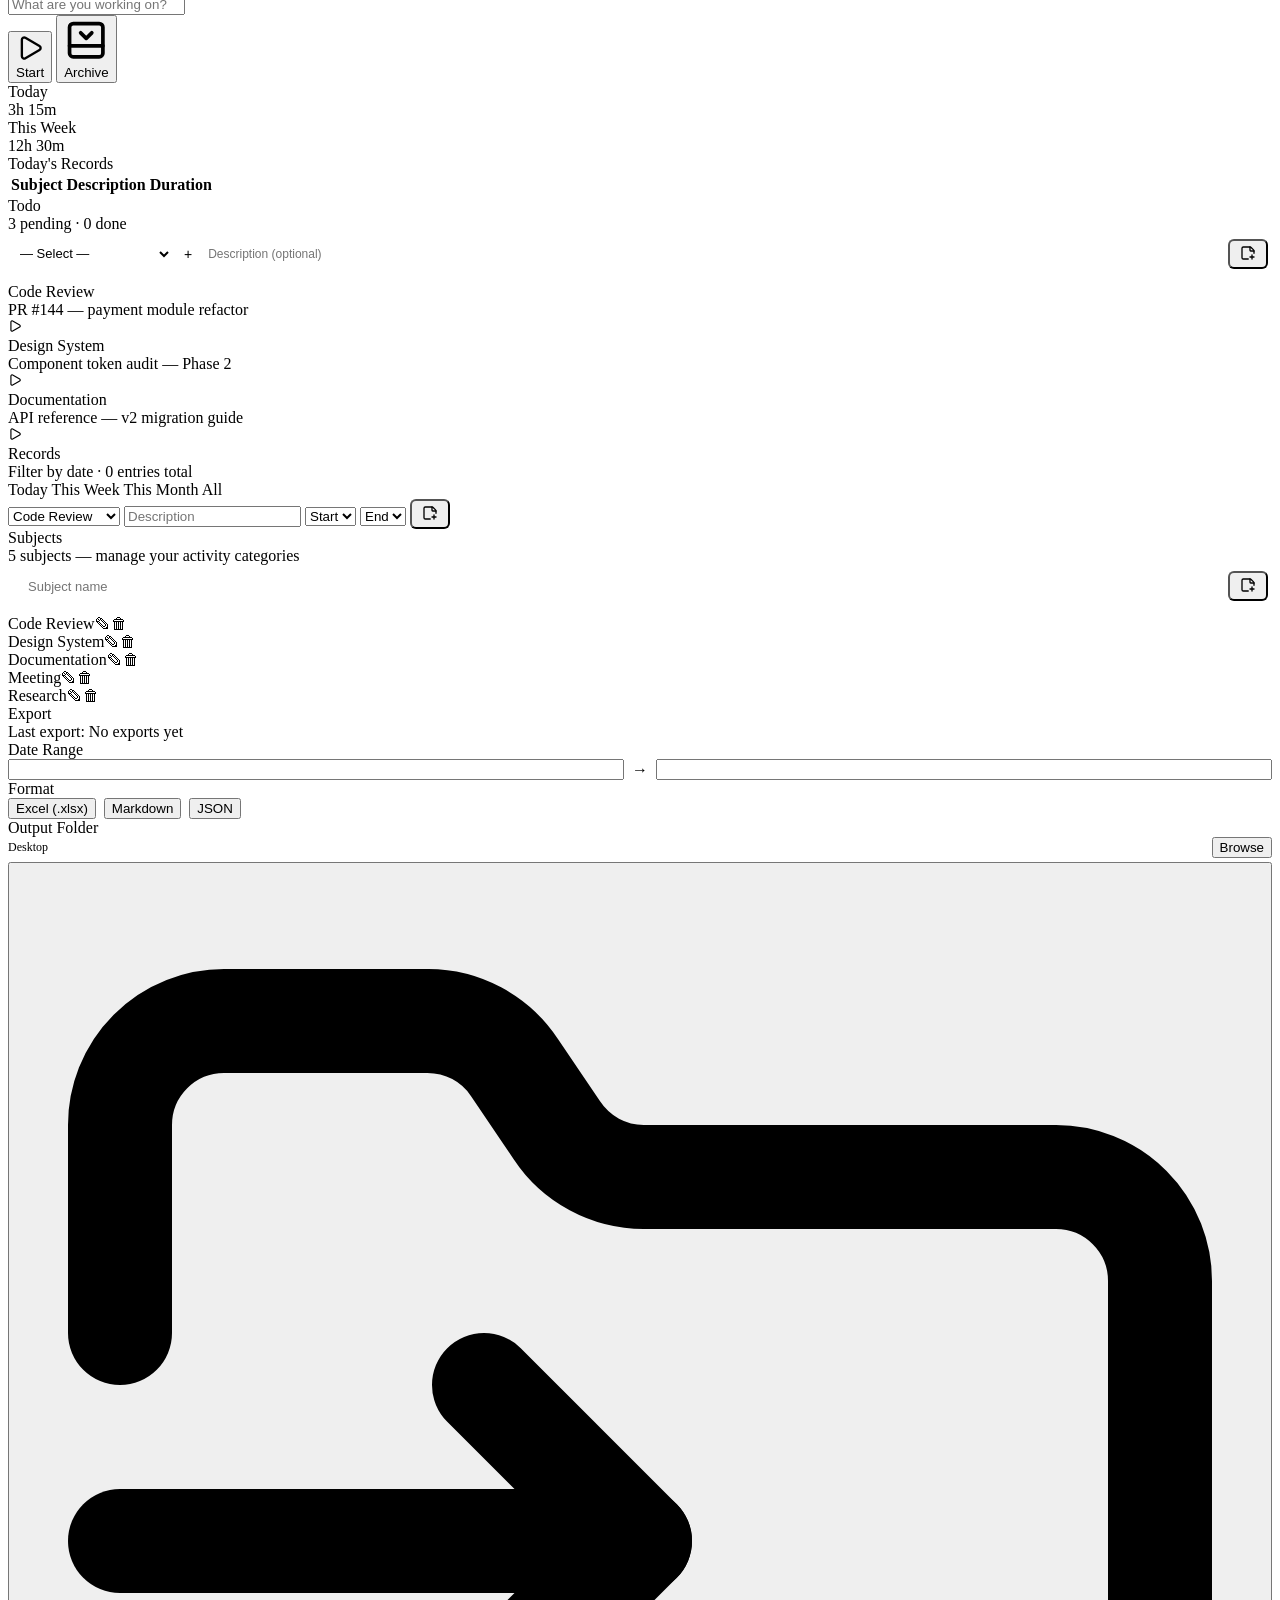
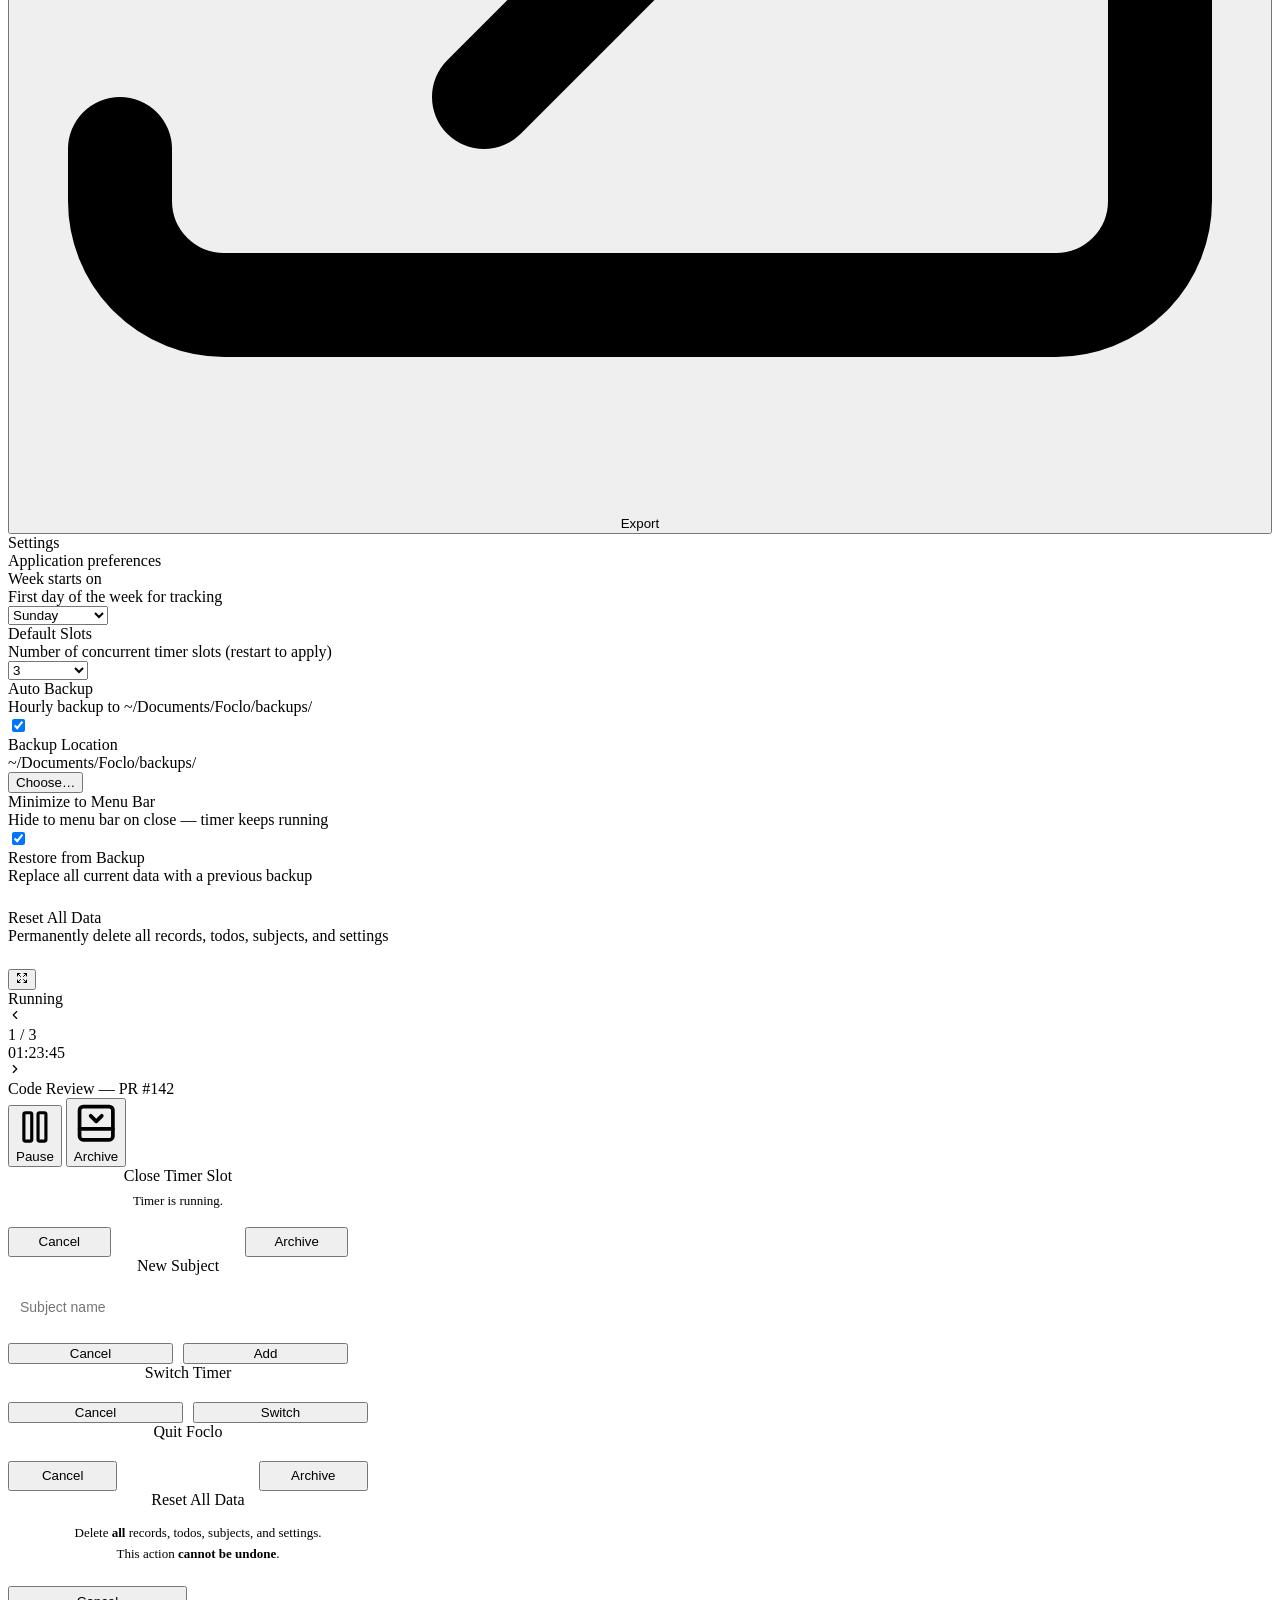
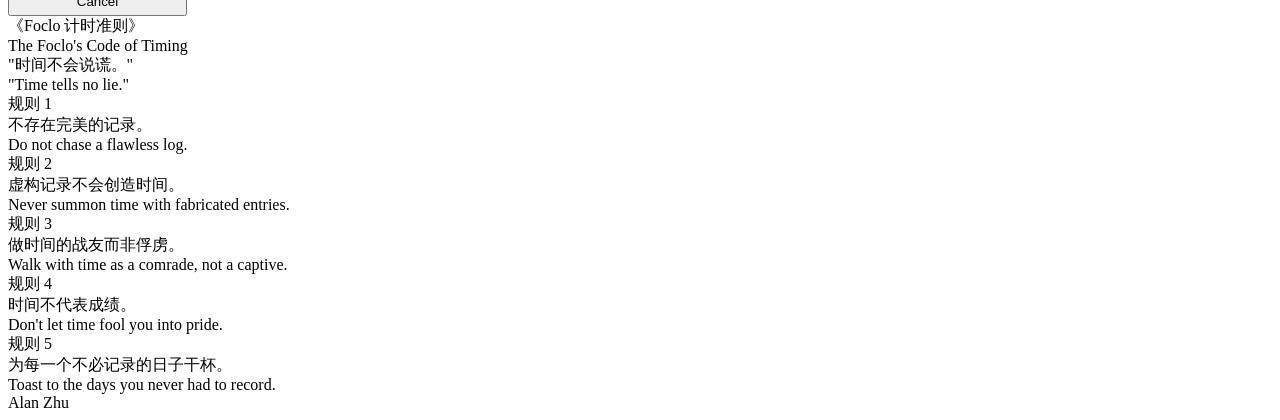
==== commit 40e50bfb: "v1.1.0: micro-interactions & motion design - Page transitions: fade + gentle slide-up spring animati" ====
--- a/ui/index.html
+++ b/ui/index.html
@@ -154,8 +154,8 @@
             <option>Code Review</option><option>Design System</option><option>Documentation</option><option>Meeting</option><option>Research</option>
           </select>
           <input type="text" class="records-add-desc" placeholder="Description" style="flex:1.3;">
-          <input type="time" class="records-add-start" placeholder="Start" style="flex:0 0 80px;">
-          <input type="time" class="records-add-end" placeholder="End" style="flex:0 0 80px;">
+          <select class="records-add-start" style="flex:0 0 80px;"><option value="">Start</option></select>
+          <select class="records-add-end" style="flex:0 0 80px;"><option value="">End</option></select>
           <button class="btn btn-primary btn-sm" onclick="addRecord()" style="padding:4px 10px;font-size:11px;border-radius:6px;"><svg xmlns="http://www.w3.org/2000/svg" width="16" height="16" viewBox="0 0 24 24" fill="none" stroke="currentColor" stroke-width="2" stroke-linecap="round" stroke-linejoin="round"><path d="M15 3v5a1 1 0 0 0 1 1h5"/><path d="M18 15v6"/><path d="M21 12.356V9a2.4 2.4 0 0 0-.706-1.706l-3.588-3.588A2.4 2.4 0 0 0 15 3H5a2 2 0 0 0-2 2v14a2 2 0 0 0 2 2h7.355"/><path d="M21 18h-6"/></svg></button>
         </div>
         <!-- Gallery waterfall cards -->
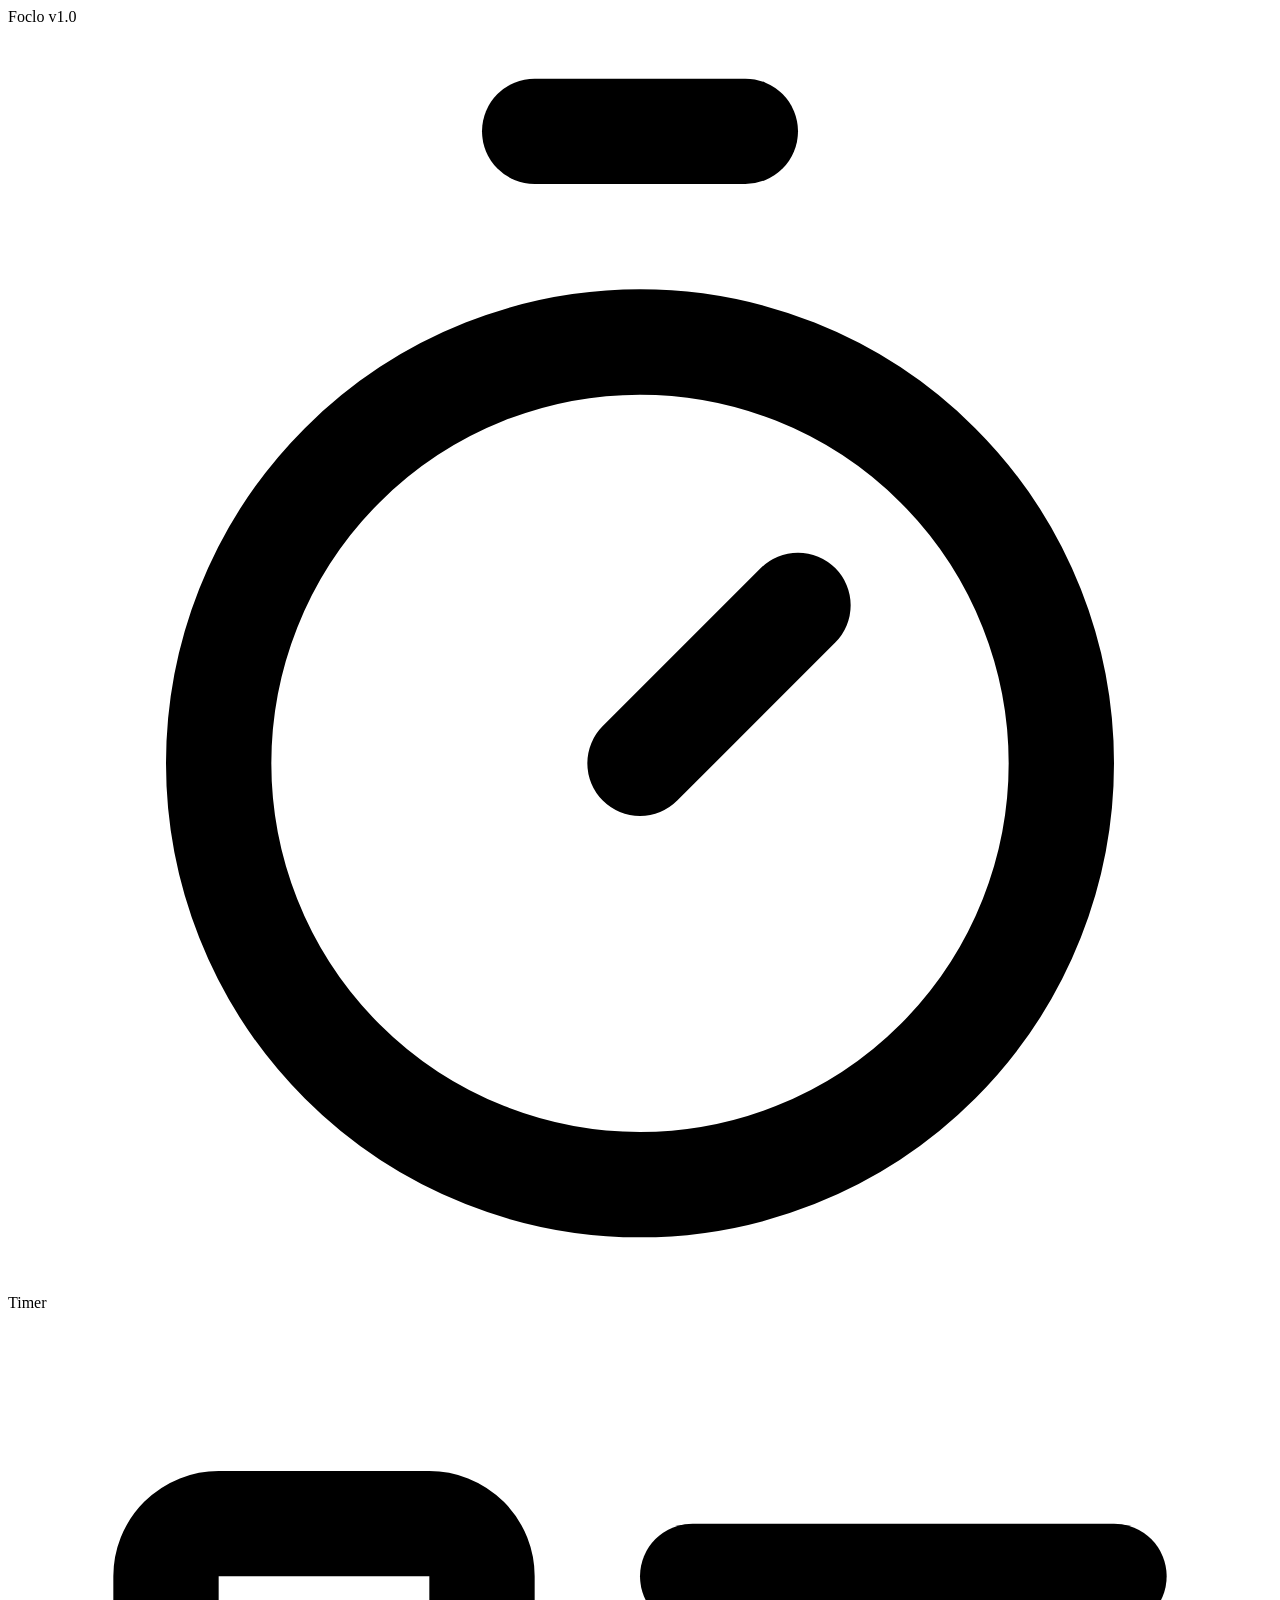
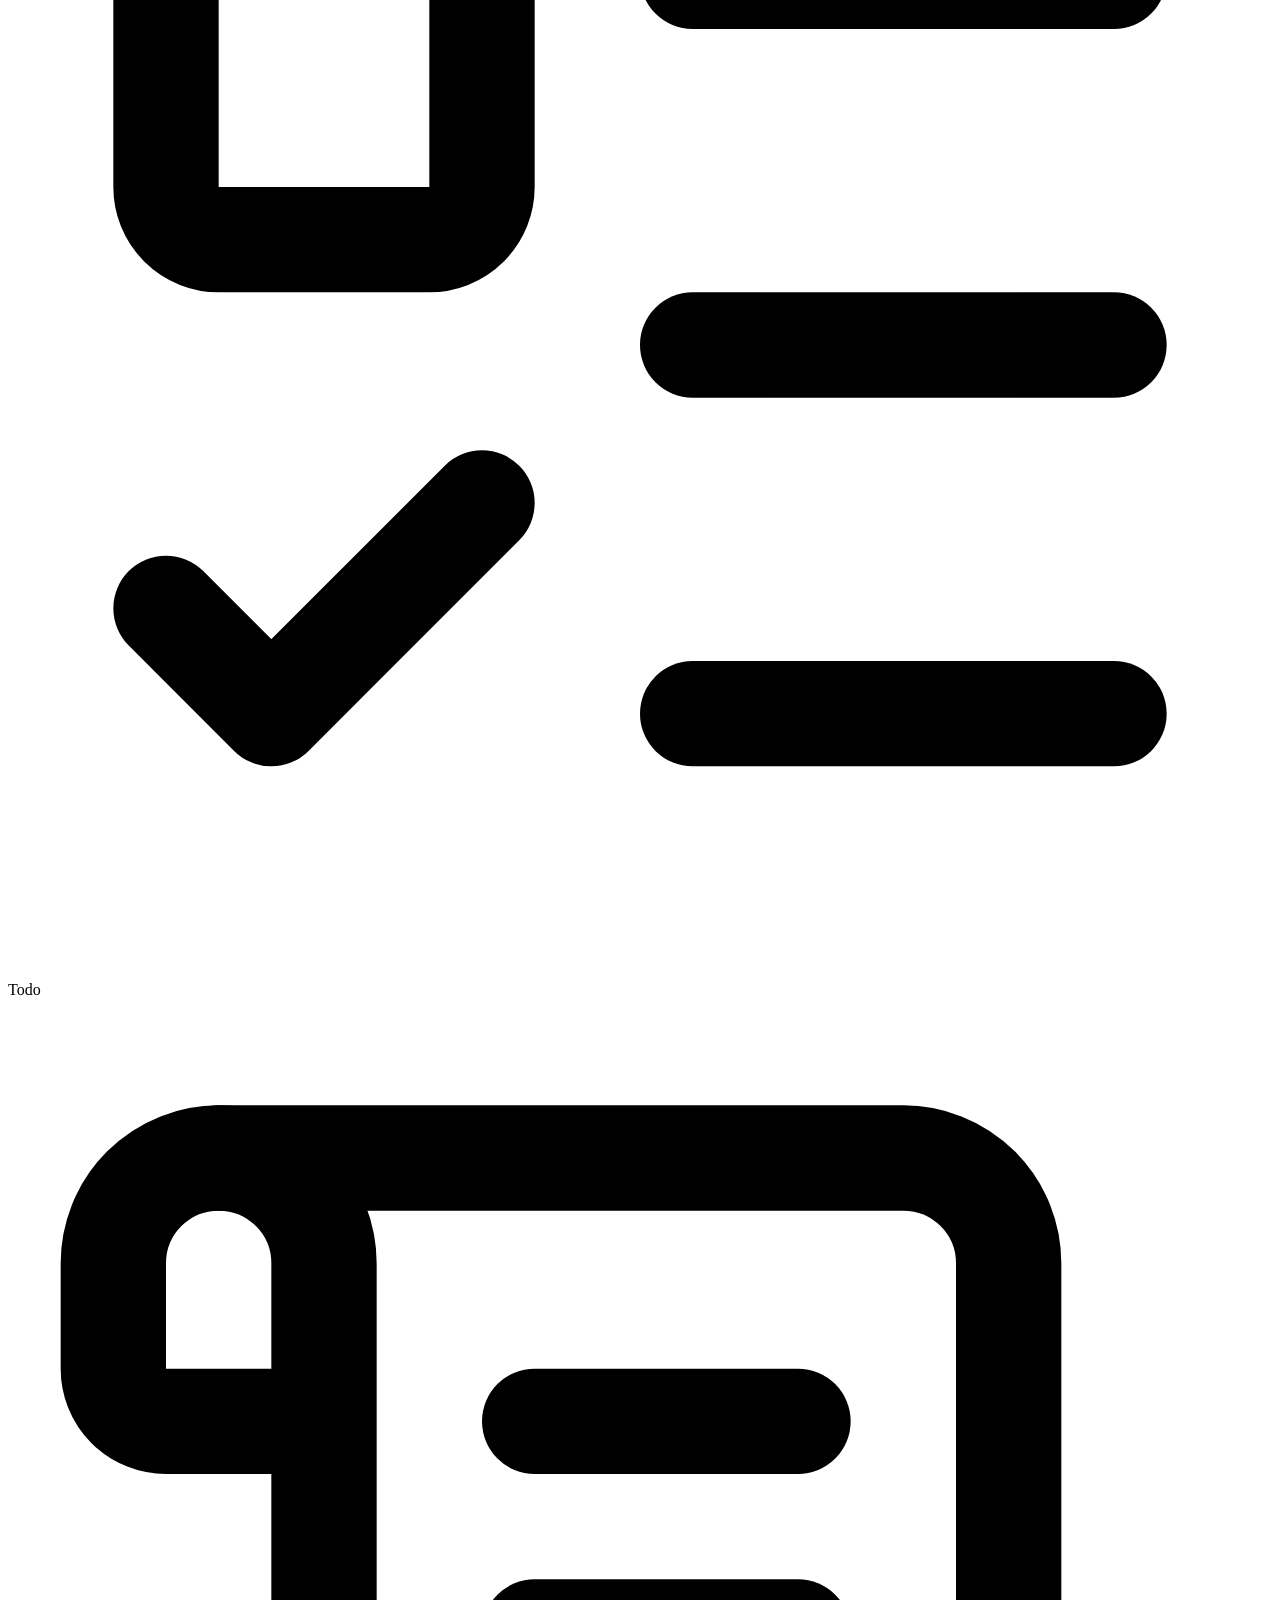
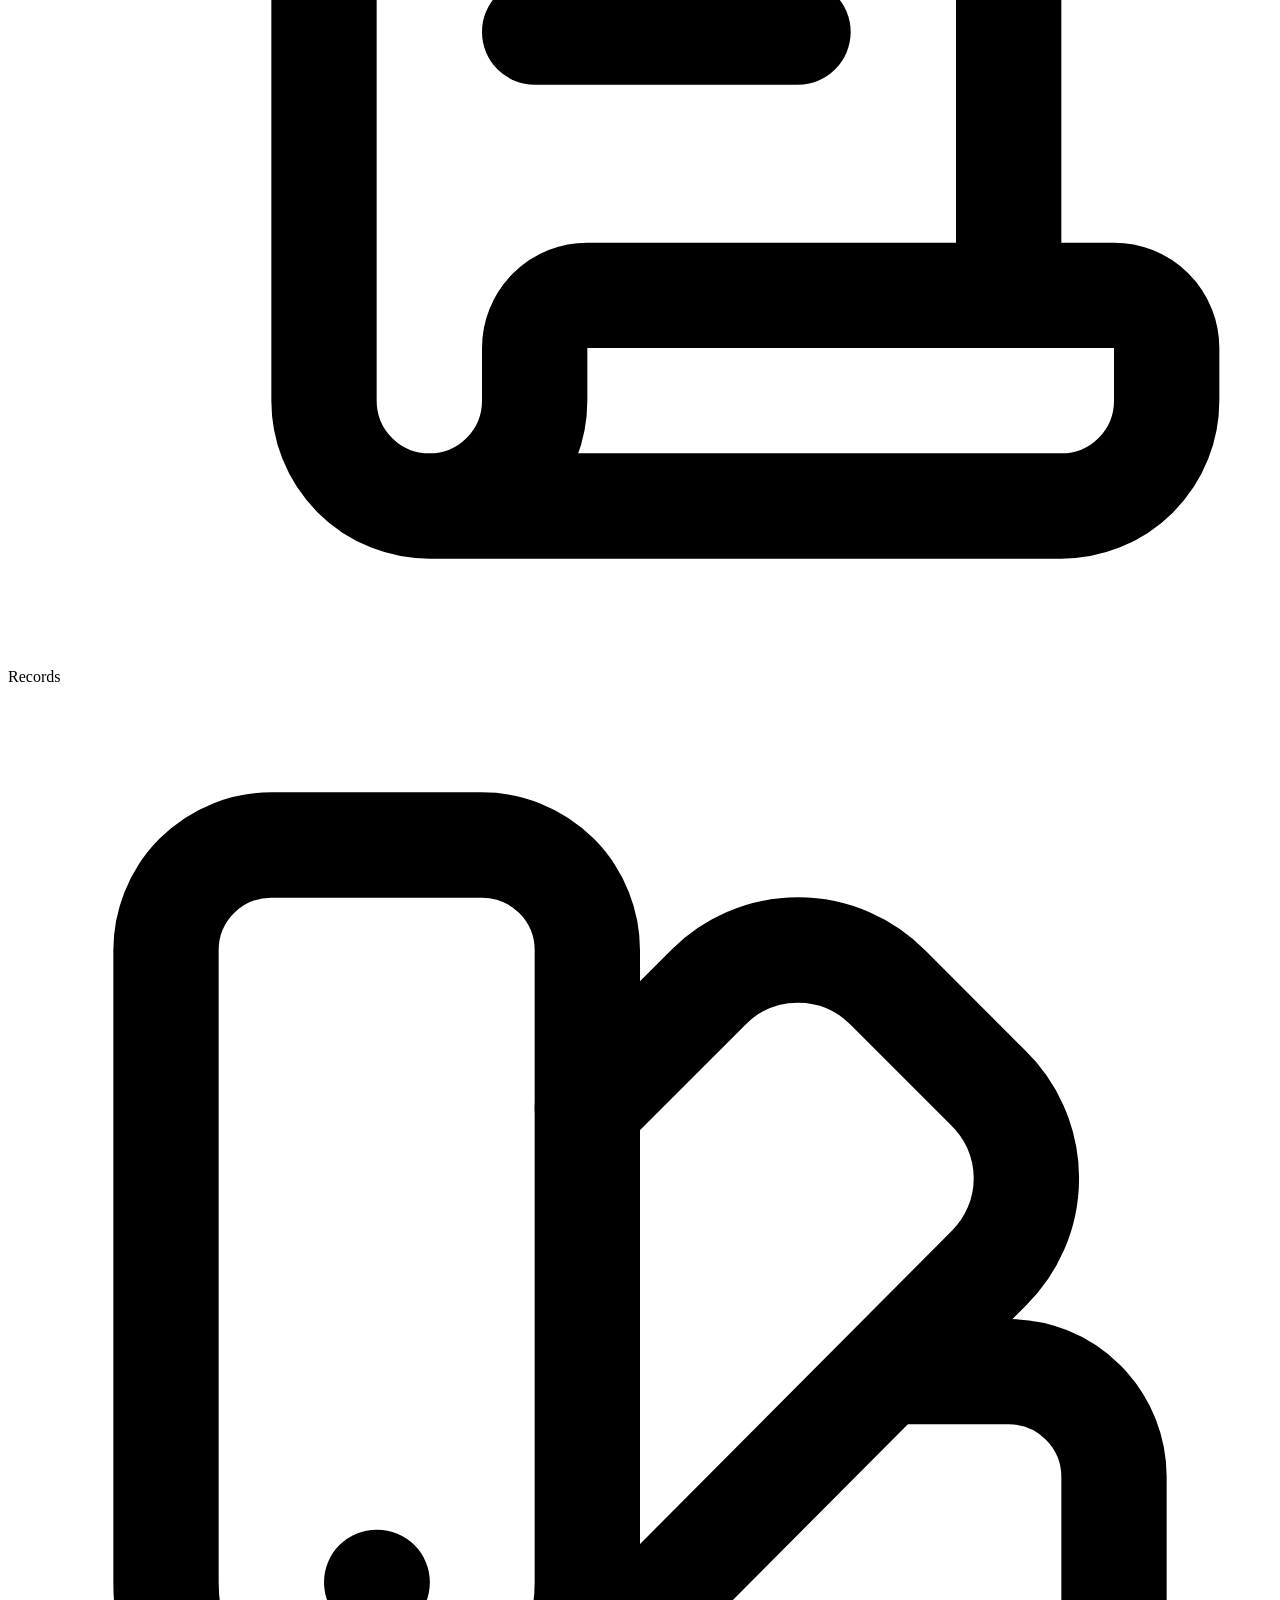
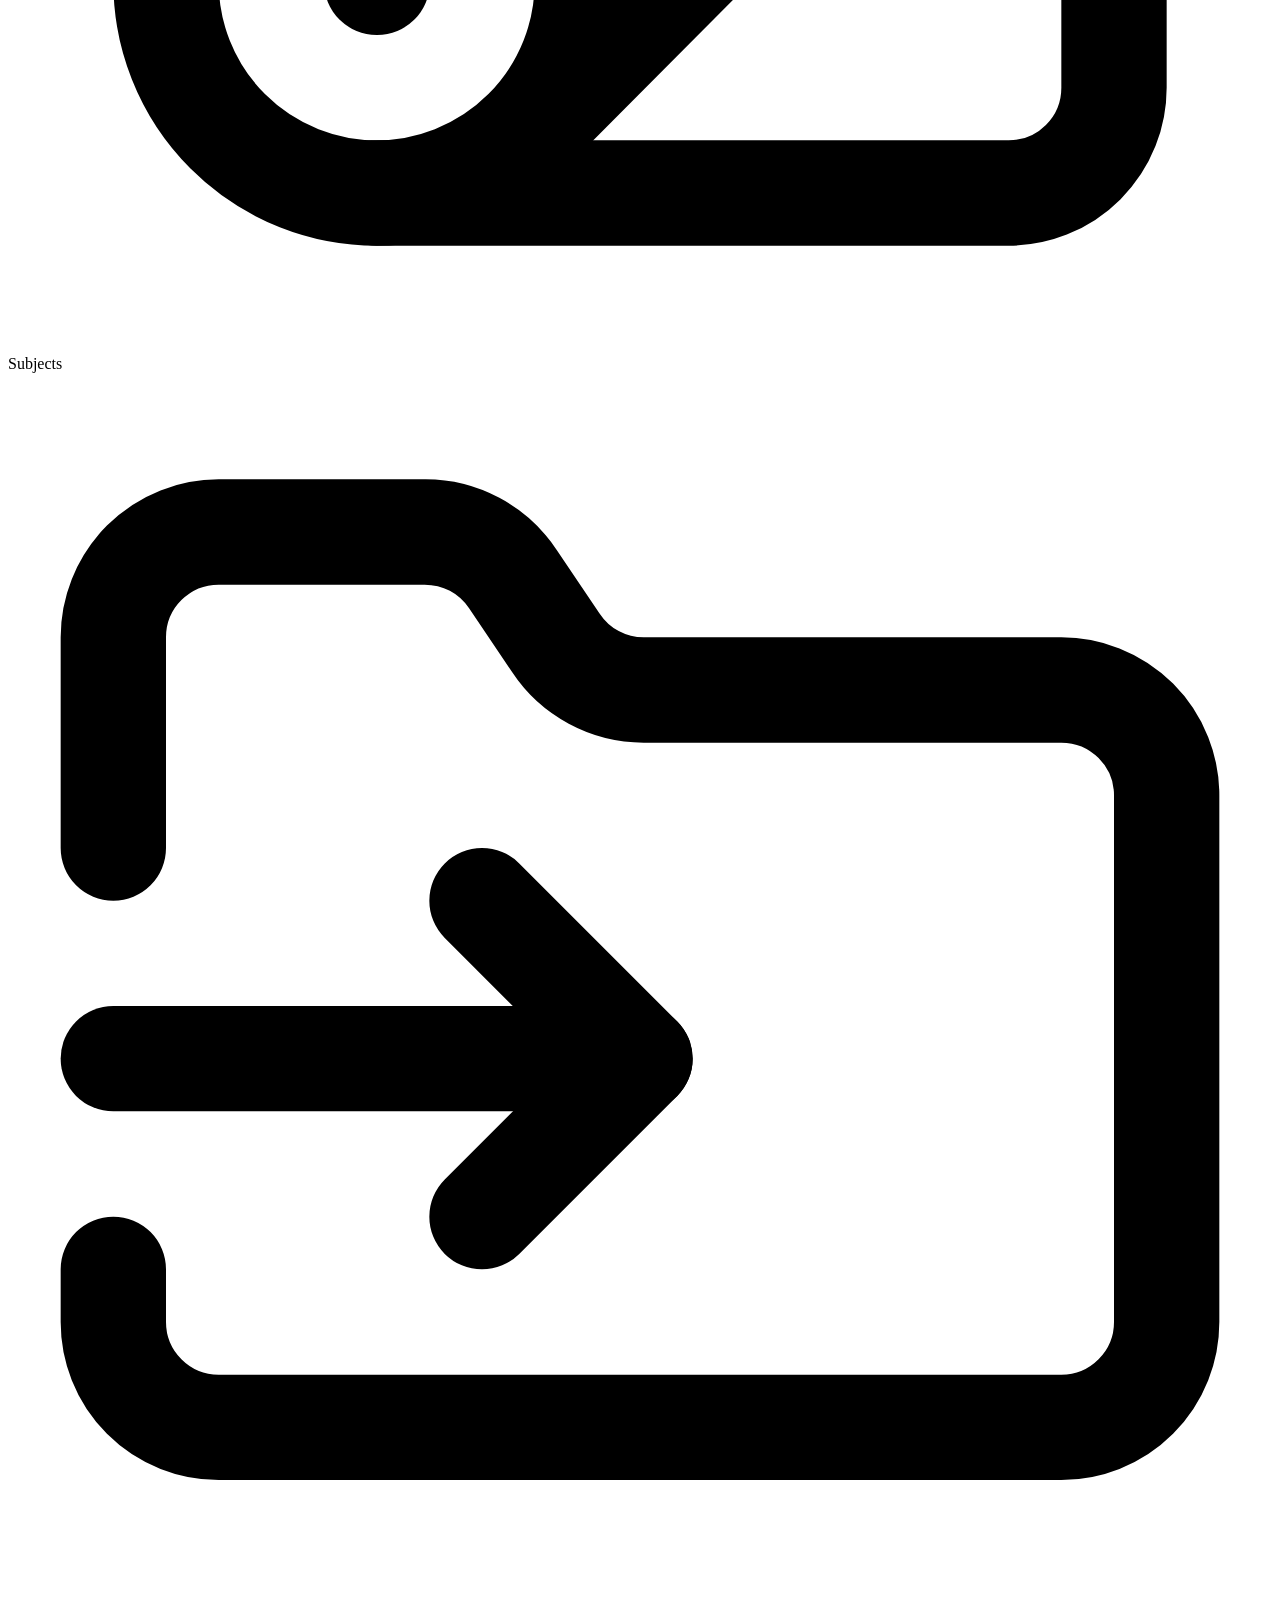
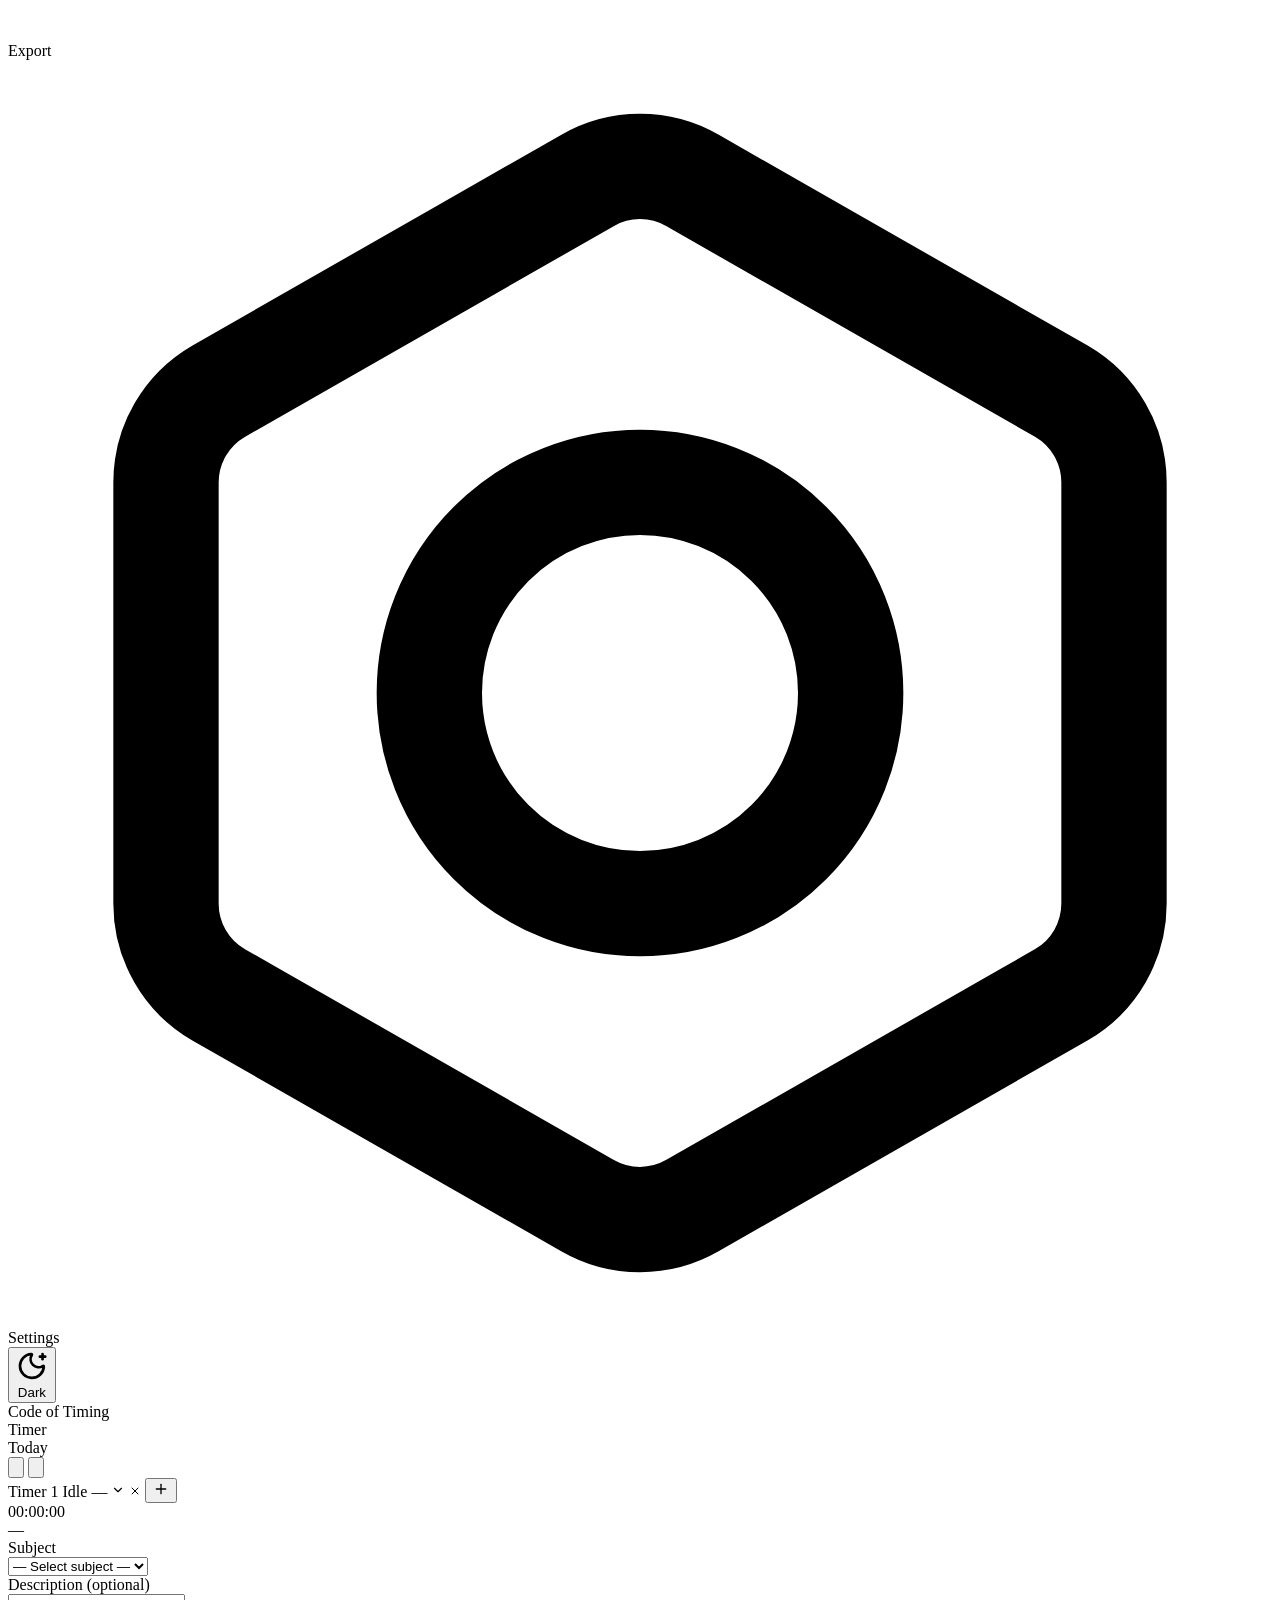
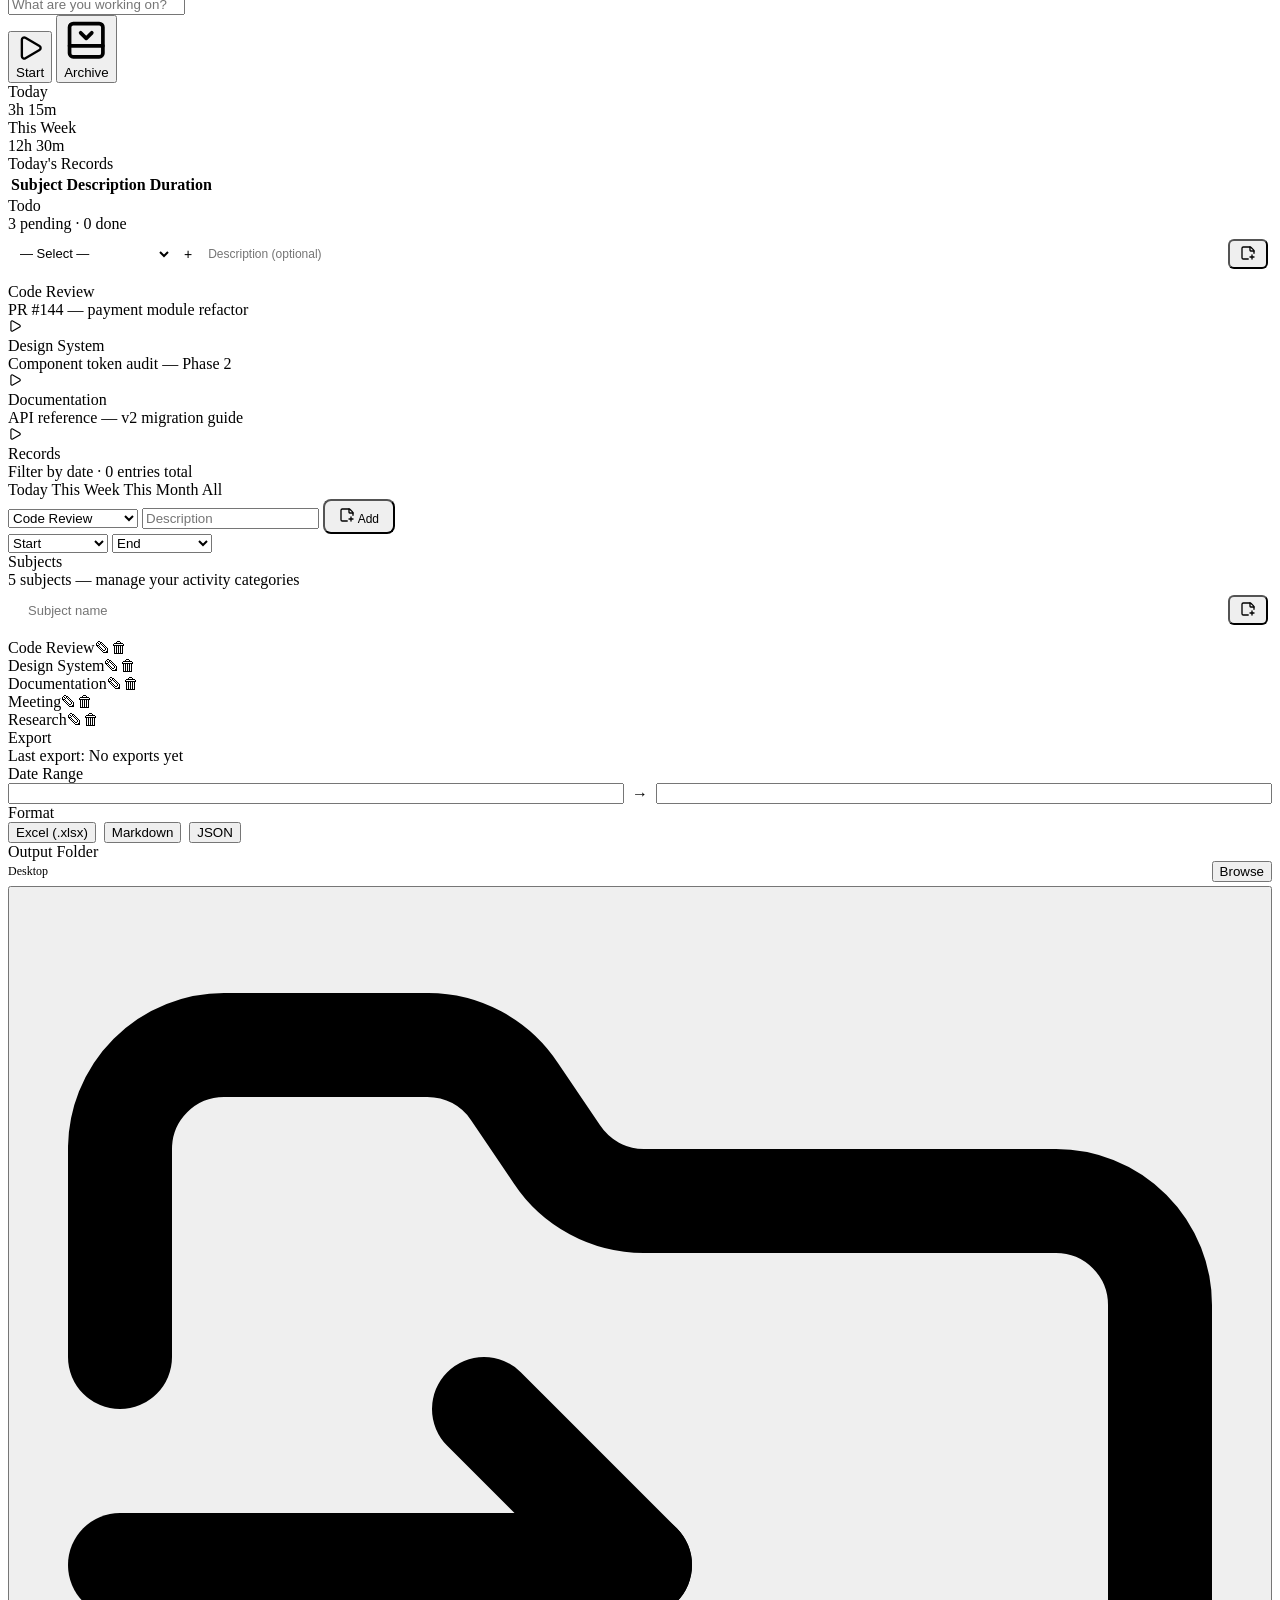
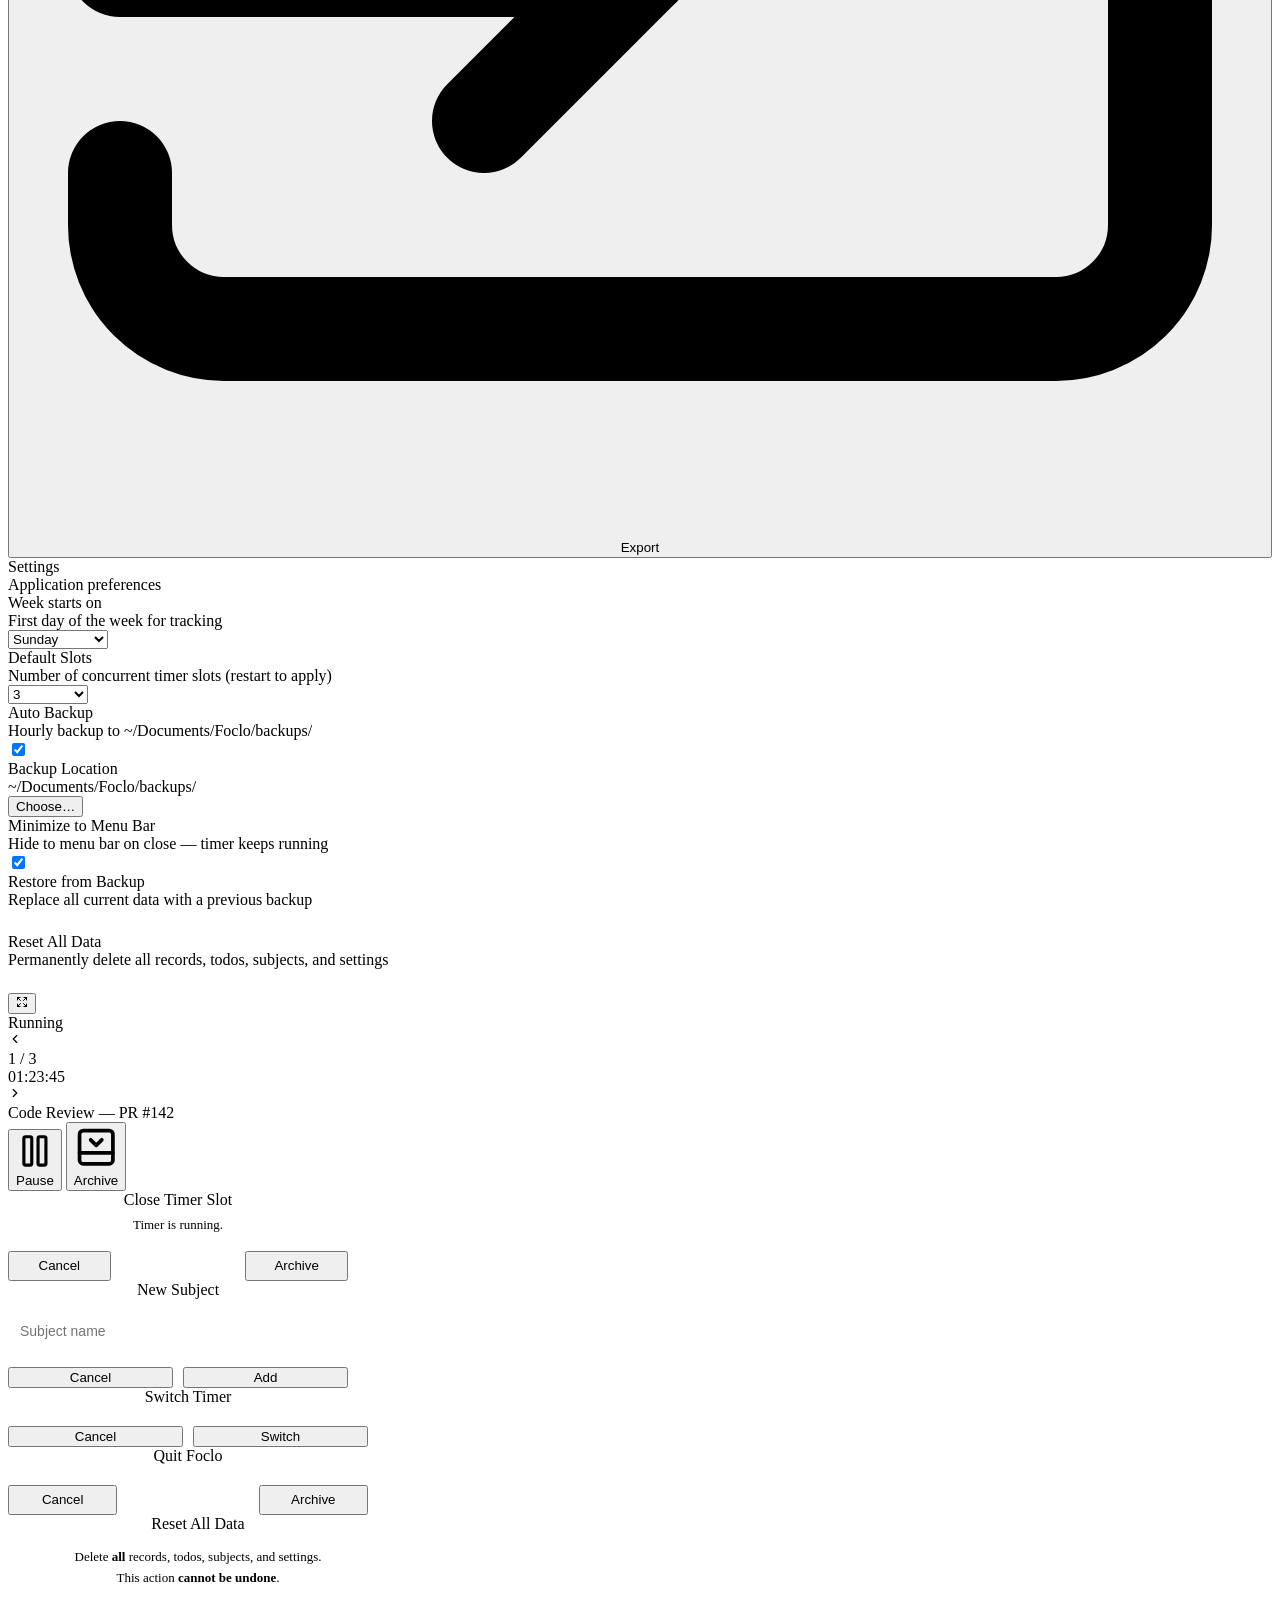
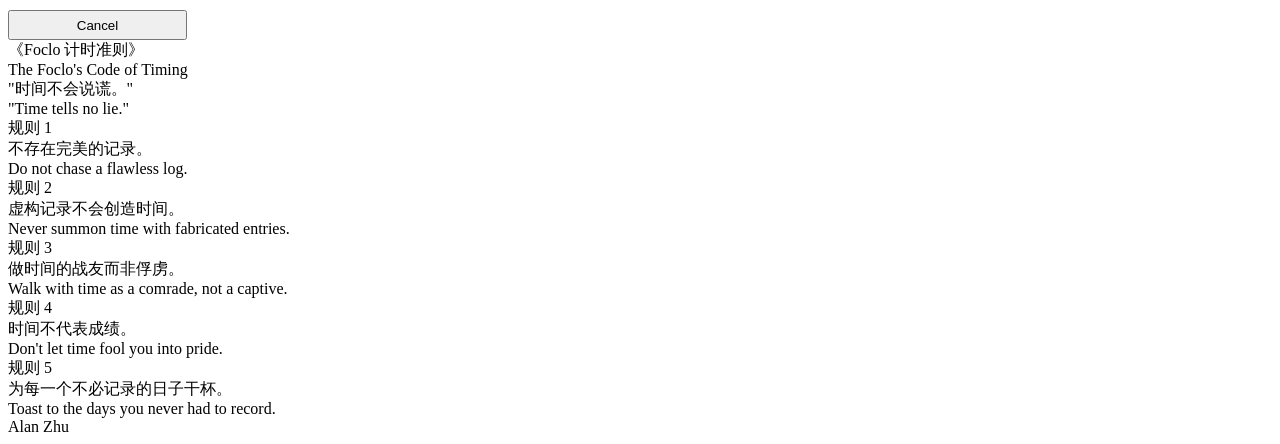
==== commit d64264fd: "v1.1.1: records add-form two-row layout + unified dropdown styling - Split records add row into two " ====
--- a/ui/index.html
+++ b/ui/index.html
@@ -147,16 +147,20 @@
             <span class="chip" onclick="setRecordsFilter('All')">All</span>
           </div>
         </div>
-        <!-- Inline add form row -->
+        <!-- Inline add form — two-row layout -->
         <div class="records-add-row" id="recordsAddRow">
-          <input type="date" id="recordsDateField" class="records-add-date" style="flex:0 0 110px; border-bottom-style:solid; display:none;">
-          <select class="records-add-subject" style="flex:0.7;">
-            <option>Code Review</option><option>Design System</option><option>Documentation</option><option>Meeting</option><option>Research</option>
-          </select>
-          <input type="text" class="records-add-desc" placeholder="Description" style="flex:1.3;">
-          <select class="records-add-start" style="flex:0 0 80px;"><option value="">Start</option></select>
-          <select class="records-add-end" style="flex:0 0 80px;"><option value="">End</option></select>
-          <button class="btn btn-primary btn-sm" onclick="addRecord()" style="padding:4px 10px;font-size:11px;border-radius:6px;"><svg xmlns="http://www.w3.org/2000/svg" width="16" height="16" viewBox="0 0 24 24" fill="none" stroke="currentColor" stroke-width="2" stroke-linecap="round" stroke-linejoin="round"><path d="M15 3v5a1 1 0 0 0 1 1h5"/><path d="M18 15v6"/><path d="M21 12.356V9a2.4 2.4 0 0 0-.706-1.706l-3.588-3.588A2.4 2.4 0 0 0 15 3H5a2 2 0 0 0-2 2v14a2 2 0 0 0 2 2h7.355"/><path d="M21 18h-6"/></svg></button>
+          <div class="records-add-row-top">
+            <select class="records-add-subject form-select" style="width:130px;">
+              <option>Code Review</option><option>Design System</option><option>Documentation</option><option>Meeting</option><option>Research</option>
+            </select>
+            <input type="text" class="records-add-desc form-input" placeholder="Description">
+            <button class="btn btn-primary btn-sm" onclick="addRecord()" style="padding:6px 14px;font-size:12px;border-radius:8px;"><svg xmlns="http://www.w3.org/2000/svg" width="16" height="16" viewBox="0 0 24 24" fill="none" stroke="currentColor" stroke-width="2" stroke-linecap="round" stroke-linejoin="round"><path d="M15 3v5a1 1 0 0 0 1 1h5"/><path d="M18 15v6"/><path d="M21 12.356V9a2.4 2.4 0 0 0-.706-1.706l-3.588-3.588A2.4 2.4 0 0 0 15 3H5a2 2 0 0 0-2 2v14a2 2 0 0 0 2 2h7.355"/><path d="M21 18h-6"/></svg> Add</button>
+          </div>
+          <div class="records-add-row-bottom">
+            <input type="date" id="recordsDateField" class="form-input" style="width:130px;display:none;">
+            <select class="records-add-start form-select" style="width:100px;"><option value="">Start</option></select>
+            <select class="records-add-end form-select" style="width:100px;"><option value="">End</option></select>
+          </div>
         </div>
         <!-- Gallery waterfall cards -->
         <div class="gallery-view" id="galleryView"></div>
